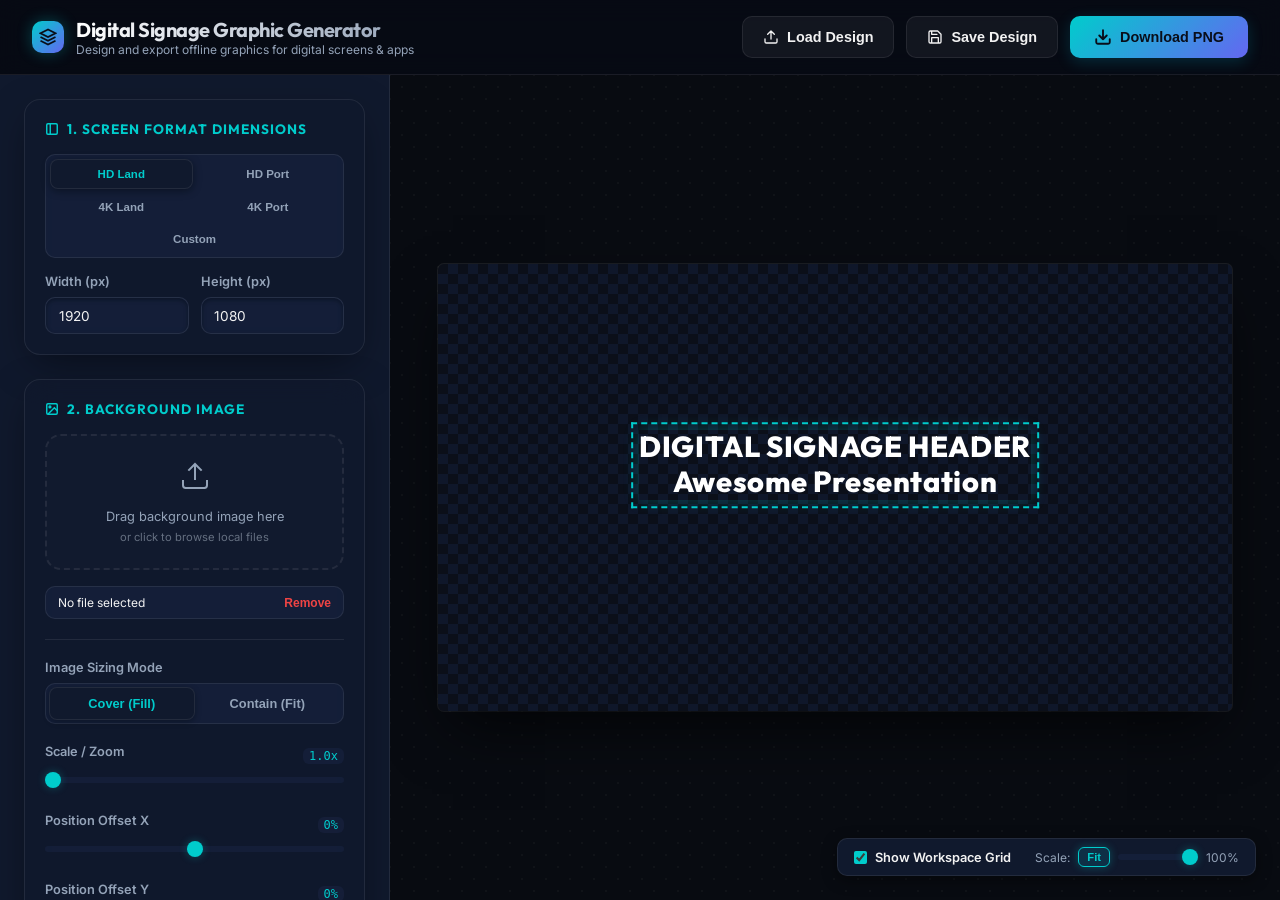
==== Digital-Signage-Maker.html @ f79ec322 "Initial commit: Digital Signage Graphic Generator baseline" ====
<!DOCTYPE html>
<html lang="en">
<head>
  <meta charset="UTF-8">
  <meta name="viewport" content="width=device-width, initial-scale=1.0">
  <title>Digital Signage Graphic Generator</title>
  
  <!-- Load Inter and Outfit fonts for the App UI -->
  <link rel="preconnect" href="https://fonts.googleapis.com">
  <link rel="preconnect" href="https://fonts.gstatic.com" crossorigin>
  <link href="https://fonts.googleapis.com/css2?family=Inter:wght@400;500;600;700&family=Outfit:wght@400;500;600;700;800&display=swap" rel="stylesheet">
  
  <style>
    /* Reset & Base Styles */
    *, *::before, *::after {
      box-sizing: border-box;
      margin: 0;
      padding: 0;
    }

    :root {
      /* Theme Colors: Sleek Space Dark Theme */
      --bg-space: hsl(222, 47%, 7%);
      --bg-panel: hsla(222, 47%, 12%, 0.7);
      --bg-panel-solid: hsl(222, 47%, 12%);
      --bg-input: hsla(222, 47%, 16%, 0.8);
      --border-light: rgba(255, 255, 255, 0.08);
      --border-focus: hsl(180, 100%, 40%);
      
      --accent-teal: hsl(180, 100%, 40%);
      --accent-teal-hover: hsl(180, 100%, 35%);
      --accent-indigo: hsl(239, 84%, 67%);
      --accent-indigo-glow: hsla(239, 84%, 67%, 0.4);
      --accent-teal-glow: hsla(180, 100%, 40%, 0.3);
      
      --text-main: hsl(0, 0%, 95%);
      --text-muted: hsl(215, 20%, 65%);
      --text-dim: hsl(215, 12%, 45%);
      
      --shadow-premium: 0 12px 40px -10px rgba(0, 0, 0, 0.5);
      --shadow-inset: inset 0 2px 4px rgba(0, 0, 0, 0.3);
      
      --radius-lg: 16px;
      --radius-md: 10px;
      --radius-sm: 6px;
      
      font-family: 'Inter', -apple-system, BlinkMacSystemFont, "Segoe UI", Roboto, Helvetica, Arial, sans-serif;
      color: var(--text-main);
      background-color: var(--bg-space);
    }

    html, body {
      height: 100vh;
      overflow: hidden;
    }

    body {
      display: flex;
      flex-direction: column;
    }

    /* Scrollbar Styling */
    ::-webkit-scrollbar {
      width: 8px;
      height: 8px;
    }
    ::-webkit-scrollbar-track {
      background: var(--bg-space);
    }
    ::-webkit-scrollbar-thumb {
      background: var(--bg-panel-solid);
      border: 2px solid var(--bg-space);
      border-radius: var(--radius-sm);
    }
    ::-webkit-scrollbar-thumb:hover {
      background: var(--text-dim);
    }

    /* Layout & Header */
    header {
      background-color: hsla(222, 47%, 5%, 0.85);
      backdrop-filter: blur(12px);
      border-bottom: 1px solid var(--border-light);
      padding: 1rem 2rem;
      display: flex;
      align-items: center;
      justify-content: space-between;
      position: sticky;
      top: 0;
      z-index: 100;
    }

    .brand-container {
      display: flex;
      align-items: center;
      gap: 0.75rem;
    }

    .brand-logo {
      width: 32px;
      height: 32px;
      background: linear-gradient(135deg, var(--accent-teal), var(--accent-indigo));
      border-radius: var(--radius-md);
      display: flex;
      align-items: center;
      justify-content: center;
      font-weight: 800;
      color: var(--bg-space);
      font-family: 'Outfit', sans-serif;
      box-shadow: 0 0 15px var(--accent-teal-glow);
    }

    .brand-logo svg {
      width: 18px;
      height: 18px;
      fill: none;
      stroke: var(--bg-space);
      stroke-width: 2.5;
    }

    .brand-text h1 {
      font-family: 'Outfit', sans-serif;
      font-size: 1.25rem;
      font-weight: 700;
      letter-spacing: -0.5px;
      background: linear-gradient(to right, #fff, var(--text-muted));
      -webkit-background-clip: text;
      -webkit-text-fill-color: transparent;
    }

    .brand-text p {
      font-size: 0.75rem;
      color: var(--text-muted);
    }

    .header-actions {
      display: flex;
      align-items: center;
      gap: 0.75rem;
    }

    .btn-secondary {
      background: rgba(255, 255, 255, 0.05);
      border: 1px solid var(--border-light);
      color: var(--text-main);
      padding: 0.75rem 1.25rem;
      border-radius: var(--radius-md);
      font-weight: 600;
      font-size: 0.9rem;
      cursor: pointer;
      display: flex;
      align-items: center;
      gap: 0.5rem;
      transition: all 0.2s ease;
    }

    .btn-secondary:hover {
      background: rgba(255, 255, 255, 0.1);
      border-color: var(--text-muted);
    }

    .export-btn {
      background: linear-gradient(135deg, var(--accent-teal), var(--accent-indigo));
      color: var(--bg-space);
      border: none;
      padding: 0.75rem 1.5rem;
      border-radius: var(--radius-md);
      font-weight: 700;
      font-size: 0.9rem;
      cursor: pointer;
      display: flex;
      align-items: center;
      gap: 0.5rem;
      transition: all 0.3s cubic-bezier(0.4, 0, 0.2, 1);
      box-shadow: 0 4px 15px rgba(6, 182, 212, 0.2);
    }

    .export-btn:hover {
      transform: translateY(-2px);
      box-shadow: 0 6px 20px rgba(6, 182, 212, 0.4), 0 0 10px rgba(99, 102, 241, 0.4);
      filter: brightness(1.1);
    }

    .export-btn:active {
      transform: translateY(0);
    }

    .main-workspace {
      flex: 1;
      min-height: 0;
      display: grid;
      grid-template-columns: 390px 1fr;
    }

    /* Sidebar controls */
    .sidebar {
      background-color: var(--bg-panel-solid);
      border-right: 1px solid var(--border-light);
      overflow-y: auto;
      padding: 1.5rem;
      display: flex;
      flex-direction: column;
      gap: 1.5rem;
    }

    .section-title {
      font-family: 'Outfit', sans-serif;
      font-size: 0.85rem;
      font-weight: 700;
      text-transform: uppercase;
      letter-spacing: 1px;
      color: var(--accent-teal);
      margin-bottom: 1rem;
      display: flex;
      align-items: center;
      gap: 0.5rem;
    }

    .section-title svg {
      width: 14px;
      height: 14px;
      stroke: var(--accent-teal);
      stroke-width: 2.5;
      fill: none;
    }

    .control-card {
      background-color: var(--bg-panel);
      border: 1px solid var(--border-light);
      border-radius: var(--radius-lg);
      padding: 1.25rem;
      backdrop-filter: blur(16px);
      box-shadow: var(--shadow-premium);
      transition: border-color 0.3s ease;
    }

    .control-card:focus-within {
      border-color: rgba(6, 182, 212, 0.3);
    }

    .control-group {
      margin-bottom: 1.25rem;
    }

    .control-group:last-child {
      margin-bottom: 0;
    }

    label {
      display: block;
      font-size: 0.8rem;
      font-weight: 600;
      color: var(--text-muted);
      margin-bottom: 0.5rem;
    }

    .label-with-value {
      display: flex;
      justify-content: space-between;
      align-items: center;
    }

    .label-val {
      font-size: 0.75rem;
      font-family: monospace;
      color: var(--accent-teal);
      background: var(--bg-input);
      padding: 1px 6px;
      border-radius: var(--radius-sm);
    }

    /* Tabs Layout */
    .tabs-container {
      display: grid;
      grid-template-columns: repeat(2, 1fr);
      gap: 4px;
      background-color: var(--bg-input);
      border-radius: var(--radius-md);
      padding: 4px;
      margin-bottom: 1rem;
      border: 1px solid var(--border-light);
    }

    .tab-btn {
      background: none;
      border: none;
      color: var(--text-muted);
      font-size: 0.72rem;
      font-weight: 600;
      padding: 0.5rem 0.1rem;
      border-radius: calc(var(--radius-md) - 2px);
      cursor: pointer;
      text-align: center;
      transition: all 0.2s ease;
      white-space: nowrap;
      overflow: hidden;
      text-overflow: ellipsis;
    }

    .tab-btn:hover {
      color: var(--text-main);
    }

    .tab-btn.active {
      background-color: var(--bg-panel-solid);
      color: var(--accent-teal);
      box-shadow: 0 2px 8px rgba(0, 0, 0, 0.4);
      border: 1px solid var(--border-light);
    }

    .custom-size-grid {
      display: grid;
      grid-template-columns: 1fr 1fr;
      gap: 0.75rem;
      margin-top: 0.75rem;
      animation: fadeIn 0.3s ease;
    }

    @keyframes fadeIn {
      from { opacity: 0; transform: translateY(-5px); }
      to { opacity: 1; transform: translateY(0); }
    }

    /* Inputs */
    input[type="text"],
    input[type="number"],
    textarea,
    select {
      width: 100%;
      background-color: var(--bg-input);
      border: 1px solid var(--border-light);
      border-radius: var(--radius-md);
      color: var(--text-main);
      padding: 0.6rem 0.8rem;
      font-size: 0.85rem;
      font-family: inherit;
      transition: all 0.3s ease;
      box-shadow: var(--shadow-inset);
    }

    input[type="text"]:focus,
    input[type="number"]:focus,
    textarea:focus,
    select:focus {
      outline: none;
      border-color: var(--accent-teal);
      box-shadow: 0 0 0 3px var(--accent-teal-glow), var(--shadow-inset);
    }

    textarea {
      resize: vertical;
      min-height: 70px;
    }

    .color-picker-wrapper {
      display: flex;
      align-items: center;
      gap: 0.75rem;
    }

    input[type="color"] {
      -webkit-appearance: none;
      border: none;
      width: 38px;
      height: 38px;
      border-radius: var(--radius-md);
      cursor: pointer;
      background: none;
      padding: 0;
      box-shadow: 0 0 5px rgba(0, 0, 0, 0.5);
    }

    input[type="color"]::-webkit-color-swatch-wrapper {
      padding: 0;
    }

    input[type="color"]::-webkit-color-swatch {
      border: 1px solid var(--border-light);
      border-radius: var(--radius-md);
    }

    input[type="range"] {
      -webkit-appearance: none;
      width: 100%;
      height: 6px;
      border-radius: var(--radius-sm);
      background: var(--bg-input);
      outline: none;
      margin: 10px 0;
    }

    input[type="range"]::-webkit-slider-thumb {
      -webkit-appearance: none;
      appearance: none;
      width: 16px;
      height: 16px;
      border-radius: 50%;
      background: var(--accent-teal);
      cursor: pointer;
      box-shadow: 0 0 8px var(--accent-teal-glow);
      transition: transform 0.1s ease, background-color 0.2s ease;
    }

    input[type="range"]::-webkit-slider-thumb:hover {
      transform: scale(1.2);
      background: #fff;
    }

    .btn-toggle-group {
      display: grid;
      grid-template-columns: repeat(auto-fit, minmax(1px, 1fr));
      background-color: var(--bg-input);
      border-radius: var(--radius-md);
      padding: 3px;
      border: 1px solid var(--border-light);
    }

    .btn-toggle {
      background: none;
      border: none;
      color: var(--text-muted);
      padding: 0.5rem;
      border-radius: calc(var(--radius-md) - 2px);
      cursor: pointer;
      font-size: 0.8rem;
      font-weight: 600;
      display: flex;
      align-items: center;
      justify-content: center;
      transition: all 0.2s ease;
    }

    .btn-toggle:hover {
      color: var(--text-main);
    }

    .btn-toggle.active {
      background-color: var(--bg-panel-solid);
      color: var(--accent-teal);
      border: 1px solid var(--border-light);
      box-shadow: 0 2px 6px rgba(0, 0, 0, 0.3);
    }

    /* Drag and Drop Zone */
    .upload-zone {
      border: 2px dashed var(--border-light);
      border-radius: var(--radius-lg);
      padding: 1.5rem 1rem;
      text-align: center;
      cursor: pointer;
      background-color: rgba(255, 255, 255, 0.01);
      transition: all 0.3s cubic-bezier(0.4, 0, 0.2, 1);
      position: relative;
      overflow: hidden;
    }

    .upload-zone:hover {
      border-color: var(--accent-teal);
      background-color: rgba(6, 182, 212, 0.03);
    }

    .upload-zone.dragging {
      border-color: var(--accent-indigo);
      background-color: rgba(99, 102, 241, 0.05);
      transform: scale(0.98);
    }

    .upload-zone svg {
      width: 32px;
      height: 32px;
      stroke: var(--text-muted);
      stroke-width: 1.5;
      fill: none;
      margin-bottom: 0.75rem;
      transition: stroke 0.3s ease, transform 0.3s ease;
    }

    .upload-zone:hover svg {
      stroke: var(--accent-teal);
      transform: translateY(-3px);
    }

    .upload-zone p {
      font-size: 0.8rem;
      color: var(--text-muted);
      line-height: 1.4;
      pointer-events: none;
    }

    .upload-zone span {
      display: block;
      font-size: 0.7rem;
      color: var(--text-dim);
      margin-top: 0.25rem;
      pointer-events: none;
    }

    .upload-zone input[type="file"] {
      position: absolute;
      inset: 0;
      opacity: 0;
      cursor: pointer;
    }

    .image-meta-bar {
      display: flex;
      align-items: center;
      justify-content: space-between;
      margin-top: 0.75rem;
      padding: 0.5rem 0.75rem;
      background: var(--bg-input);
      border-radius: var(--radius-md);
      font-size: 0.75rem;
      border: 1px solid var(--border-light);
    }

    .image-name {
      color: var(--text-main);
      overflow: hidden;
      text-overflow: ellipsis;
      white-space: nowrap;
      max-width: 180px;
    }

    .remove-image-btn {
      background: none;
      border: none;
      color: #ef4444;
      cursor: pointer;
      font-weight: 600;
      font-size: 0.75rem;
    }

    .remove-image-btn:hover {
      text-decoration: underline;
    }

    .upload-file-btn {
      background-color: var(--bg-input);
      border: 1px solid var(--border-light);
      color: var(--text-main);
      padding: 0.5rem 0.75rem;
      border-radius: var(--radius-md);
      font-size: 0.75rem;
      cursor: pointer;
      display: flex;
      align-items: center;
      gap: 0.5rem;
      justify-content: center;
      transition: all 0.2s ease;
      width: 100%;
    }

    .upload-file-btn:hover {
      border-color: var(--accent-teal);
      background-color: hsla(222, 47%, 20%, 0.5);
    }

    .reset-btn {
      background-color: hsla(0, 0%, 100%, 0.05);
      color: var(--text-main);
      border: 1px solid var(--border-light);
      padding: 0.6rem;
      border-radius: var(--radius-md);
      font-size: 0.8rem;
      font-weight: 600;
      cursor: pointer;
      width: 100%;
      transition: all 0.2s ease;
      display: flex;
      align-items: center;
      justify-content: center;
      gap: 0.5rem;
    }

    .reset-btn:hover {
      background-color: hsla(0, 0%, 100%, 0.1);
      border-color: var(--text-muted);
    }

    /* Multiple Text Layers UI */
    .btn-primary-action {
      background: linear-gradient(135deg, var(--accent-teal), var(--accent-indigo));
      color: var(--bg-space);
      border: none;
      width: 100%;
      padding: 0.6rem;
      border-radius: var(--radius-md);
      font-size: 0.8rem;
      font-weight: 700;
      cursor: pointer;
      display: flex;
      align-items: center;
      justify-content: center;
      gap: 0.5rem;
      transition: all 0.2s ease;
      box-shadow: 0 4px 12px rgba(6, 182, 212, 0.15);
      margin-bottom: 0.75rem;
    }

    .btn-primary-action:hover {
      filter: brightness(1.1);
      transform: translateY(-1px);
    }

    .layers-list-container {
      display: flex;
      flex-direction: column;
      gap: 0.5rem;
      max-height: 180px;
      overflow-y: auto;
      padding-right: 2px;
      margin-bottom: 0.5rem;
    }

    .layer-item {
      display: flex;
      align-items: center;
      justify-content: space-between;
      background-color: var(--bg-input);
      border: 1px solid var(--border-light);
      padding: 0.5rem 0.75rem;
      border-radius: var(--radius-md);
      cursor: pointer;
      transition: all 0.2s ease;
    }

    .layer-item:hover {
      border-color: rgba(255, 255, 255, 0.2);
      background-color: hsla(222, 47%, 20%, 0.3);
    }

    .layer-item.active {
      border-color: var(--accent-teal);
      background-color: hsla(180, 100%, 40%, 0.05);
      box-shadow: 0 0 10px rgba(6, 182, 212, 0.05);
    }

    .layer-title {
      font-size: 0.8rem;
      font-weight: 500;
      color: var(--text-main);
      white-space: nowrap;
      overflow: hidden;
      text-overflow: ellipsis;
      max-width: 170px;
    }

    .layer-item.active .layer-title {
      color: var(--accent-teal);
      font-weight: 600;
    }

    .layer-actions {
      display: flex;
      align-items: center;
      gap: 0.25rem;
    }

    .layer-action-btn {
      background: none;
      border: none;
      color: var(--text-dim);
      font-size: 0.65rem;
      width: 20px;
      height: 20px;
      display: flex;
      align-items: center;
      justify-content: center;
      cursor: pointer;
      border-radius: 4px;
      transition: all 0.1s ease;
    }

    .layer-action-btn:hover:not(:disabled) {
      color: var(--text-main);
      background: rgba(255, 255, 255, 0.08);
    }

    .layer-action-btn.delete:hover:not(:disabled) {
      color: #ef4444;
      background: rgba(239, 68, 68, 0.15);
    }

    .layer-action-btn:disabled {
      opacity: 0.25;
      cursor: not-allowed;
    }

    /* Workspace */
    .preview-pane {
      background-color: #080b11;
      display: flex;
      flex-direction: column;
      align-items: center;
      justify-content: center;
      padding: 3rem;
      position: relative;
      overflow: hidden;
      background-image: radial-gradient(rgba(255,255,255,0.03) 1px, transparent 0), radial-gradient(rgba(255,255,255,0.03) 1px, transparent 0);
      background-size: 24px 24px;
      background-position: 0 0, 12px 12px;
    }

    .preview-frame {
      background-color: #000;
      box-shadow: 0 25px 60px -15px rgba(0, 0, 0, 0.8), 0 0 0 1px var(--border-light);
      border-radius: var(--radius-sm);
      position: relative;
      overflow: hidden;
      display: flex;
      align-items: center;
      justify-content: center;
      --checker-color-1: #0f172a;
      --checker-color-2: #1e293b;
      background-image: 
        linear-gradient(45deg, var(--checker-color-1) 25%, transparent 25%), 
        linear-gradient(-45deg, var(--checker-color-1) 25%, transparent 25%), 
        linear-gradient(45deg, transparent 75%, var(--checker-color-1) 75%), 
        linear-gradient(-45deg, transparent 75%, var(--checker-color-1) 75%);
      background-size: 20px 20px;
      background-position: 0 0, 0 10px, 10px -10px, -10px 0px;
    }

    .preview-canvas-wrapper {
      position: absolute;
      inset: 0;
      overflow: hidden;
      pointer-events: none;
    }

    .preview-bg-image {
      position: absolute;
      left: 50%;
      top: 50%;
      width: 100%;
      height: 100%;
      object-fit: cover;
      transform: translate(-50%, -50%) translate(calc(var(--bg-offset-x) * 1%), calc(var(--bg-offset-y) * 1%)) scale(var(--bg-zoom));
      transform-origin: center center;
      transition: opacity 0.3s ease;
      opacity: 0;
    }

    .preview-bg-image.loaded {
      opacity: 1;
    }

    .preview-tint {
      position: absolute;
      inset: 0;
      background-color: var(--tint-color);
      opacity: var(--tint-opacity);
      pointer-events: none;
    }

    /* preview-text-container holds multiple nodes */
    .preview-text-container {
      position: absolute;
      inset: 0;
      pointer-events: none;
    }

    .preview-text-box {
      position: absolute;
      max-width: 80%;
      box-sizing: border-box;
      white-space: pre-wrap;
      word-break: break-word;
      pointer-events: none;
      transition: outline 0.1s ease;
    }

    /* Active Layer Outlined Box visual indicator */
    .preview-text-box.active-layer {
      outline: 2px dashed var(--accent-teal);
      outline-offset: 6px;
      border-radius: 2px;
      /* Box shadow overlay on active text */
      box-shadow: 0 0 15px var(--accent-teal-glow);
    }

    .workspace-toolbar {
      position: absolute;
      bottom: 1.5rem;
      right: 1.5rem;
      background-color: var(--bg-panel-solid);
      border: 1px solid var(--border-light);
      padding: 0.5rem 1rem;
      border-radius: var(--radius-md);
      font-size: 0.75rem;
      display: flex;
      align-items: center;
      gap: 1.5rem;
      box-shadow: 0 4px 15px rgba(0, 0, 0, 0.4);
      user-select: none;
      z-index: 10;
    }

    .workspace-toolbar label {
      display: flex;
      align-items: center;
      gap: 0.5rem;
      cursor: pointer;
      user-select: none;
      margin-bottom: 0;
      color: var(--text-main);
    }

    .workspace-toolbar input[type="checkbox"] {
      accent-color: var(--accent-teal);
    }

    .zoom-control-group {
      display: flex;
      align-items: center;
      gap: 0.5rem;
      color: var(--text-muted);
    }

    .zoom-control-group input[type="range"] {
      width: 80px;
      margin: 0;
    }

    .zoom-btn {
      background: rgba(255, 255, 255, 0.05);
      border: 1px solid var(--border-light);
      color: var(--text-muted);
      padding: 3px 8px;
      border-radius: var(--radius-sm);
      font-size: 0.7rem;
      font-weight: 600;
      cursor: pointer;
      transition: all 0.2s ease;
      display: inline-flex;
      align-items: center;
      justify-content: center;
    }

    .zoom-btn:hover {
      background: rgba(255, 255, 255, 0.1);
      color: var(--text-main);
      border-color: var(--text-muted);
    }

    .zoom-btn.active {
      background: rgba(6, 182, 212, 0.15);
      border-color: var(--accent-teal);
      color: var(--accent-teal);
      box-shadow: 0 0 8px var(--accent-teal-glow);
    }

    .switch-container {
      display: flex;
      align-items: center;
      justify-content: space-between;
      user-select: none;
    }

    .switch-label-group {
      display: flex;
      flex-direction: column;
    }

    .switch-desc {
      font-size: 0.7rem;
      color: var(--text-dim);
    }

    .switch {
      position: relative;
      display: inline-block;
      width: 44px;
      height: 22px;
    }

    .switch input {
      opacity: 0;
      width: 0;
      height: 0;
    }

    .slider {
      position: absolute;
      cursor: pointer;
      inset: 0;
      background-color: var(--bg-input);
      border: 1px solid var(--border-light);
      transition: .3s;
      border-radius: 34px;
    }

    .slider:before {
      position: absolute;
      content: "";
      height: 14px;
      width: 14px;
      left: 3px;
      bottom: 3px;
      background-color: var(--text-muted);
      transition: .3s;
      border-radius: 50%;
    }

    input:checked + .slider {
      background-color: rgba(6, 182, 212, 0.2);
      border-color: var(--accent-teal);
    }

    input:checked + .slider:before {
      transform: translateX(22px);
      background-color: var(--accent-teal);
      box-shadow: 0 0 6px var(--accent-teal-glow);
    }

    .collapsible-header {
      display: flex;
      justify-content: space-between;
      align-items: center;
      cursor: pointer;
      user-select: none;
    }

    .collapsible-header h3 {
      font-size: 0.9rem;
      font-weight: 600;
      color: var(--text-main);
    }

    .collapsible-content {
      margin-top: 1rem;
      transition: all 0.3s ease;
    }

    .collapsible-content.hidden {
      display: none;
    }

    .chevron-icon {
      width: 16px;
      height: 16px;
      stroke: var(--text-muted);
      stroke-width: 2;
      fill: none;
      transition: transform 0.2s ease;
    }

    .chevron-icon.rotated {
      transform: rotate(180deg);
    }

    .divider {
      height: 1px;
      background-color: var(--border-light);
      margin: 1.25rem 0;
    }

    .mobile-alert {
      display: none;
      position: fixed;
      inset: 0;
      background-color: var(--bg-space);
      z-index: 9999;
      padding: 2rem;
      text-align: center;
      flex-direction: column;
      align-items: center;
      justify-content: center;
    }

    @media (max-width: 768px) {
      .mobile-alert {
        display: flex;
      }
    }
  </style>
</head>
<body>

  <div class="mobile-alert">
    <div class="brand-logo" style="width: 48px; height: 48px; font-size: 1.5rem; margin-bottom: 1.5rem;">
      <svg viewBox="0 0 24 24"><path d="M12 2L2 7l10 5 10-5-10-5zM2 17l10 5 10-5M2 12l10 5 10-5"/></svg>
    </div>
    <h2 style="font-family: 'Outfit', sans-serif; margin-bottom: 0.75rem;">Desktop Screen Required</h2>
    <p style="color: var(--text-muted); font-size: 0.9rem; max-width: 300px; line-height: 1.5;">The Signage Graphic Generator is designed for desktop monitor layouts to support multi-layer formatting controls. Please use a laptop or desktop monitor.</p>
  </div>

  <header>
    <div class="brand-container">
      <div class="brand-logo">
        <svg viewBox="0 0 24 24">
          <path d="M12 2L2 7l10 5 10-5-10-5zM2 17l10 5 10-5M2 12l10 5 10-5"/>
        </svg>
      </div>
      <div class="brand-text">
        <h1>Digital Signage Graphic Generator</h1>
        <p>Design and export offline graphics for digital screens & apps</p>
      </div>
    </div>
    <div class="header-actions">
      <!-- hidden input for JSON import -->
      <input type="file" id="load-project-input" accept=".json" style="display: none;">
      <button class="btn-secondary" id="load-btn">
        <svg width="16" height="16" viewBox="0 0 24 24" fill="none" stroke="currentColor" stroke-width="2" stroke-linecap="round" stroke-linejoin="round">
          <path d="M21 15v4a2 2 0 0 1-2 2H5a2 2 0 0 1-2-2v-4M12 3v12M12 3L7 8M12 3l5 5"/>
        </svg>
        Load Design
      </button>
      <button class="btn-secondary" id="save-btn">
        <svg width="16" height="16" viewBox="0 0 24 24" fill="none" stroke="currentColor" stroke-width="2" stroke-linecap="round" stroke-linejoin="round">
          <path d="M19 21H5a2 2 0 0 1-2-2V5a2 2 0 0 1 2-2h11l5 5v11a2 2 0 0 1-2 2zM17 21v-8H7v8M7 3v5h8"/>
        </svg>
        Save Design
      </button>
      <button class="export-btn" id="export-btn">
        <svg width="18" height="18" viewBox="0 0 24 24" fill="none" stroke="currentColor" stroke-width="2.5" stroke-linecap="round" stroke-linejoin="round">
          <path d="M21 15v4a2 2 0 0 1-2 2H5a2 2 0 0 1-2-2v-4M7 10l5 5 5-5M12 15V3"/>
        </svg>
        Download PNG
      </button>
    </div>
  </header>

  <main class="main-workspace">
    <!-- Sidebar Panel Controls -->
    <div class="sidebar">
      
      <!-- 1. Screen Presets -->
      <div class="control-card">
        <div class="section-title">
          <svg viewBox="0 0 24 24"><rect x="3" y="3" width="18" height="18" rx="2" ry="2"/><line x1="9" y1="3" x2="9" y2="21"/></svg>
          1. Screen Format Dimensions
        </div>
        
        <div class="tabs-container" id="preset-tabs">
          <button class="tab-btn active" data-preset="landscape">HD Land</button>
          <button class="tab-btn" data-preset="portrait">HD Port</button>
          <button class="tab-btn" data-preset="landscape4k">4K Land</button>
          <button class="tab-btn" data-preset="portrait4k">4K Port</button>
          <button class="tab-btn" data-preset="custom" style="grid-column: span 2;">Custom</button>
        </div>

        <div class="custom-size-grid hidden" id="custom-size-controls">
          <div>
            <label for="custom-w">Width (px)</label>
            <input type="number" id="custom-w" value="1920" min="100" max="8000">
          </div>
          <div>
            <label for="custom-h">Height (px)</label>
            <input type="number" id="custom-h" value="1080" min="100" max="8000">
          </div>
        </div>
      </div>

      <!-- 2. Background Image Settings -->
      <div class="control-card">
        <div class="section-title">
          <svg viewBox="0 0 24 24"><rect x="3" y="3" width="18" height="18" rx="2" ry="2"/><circle cx="8.5" cy="8.5" r="1.5"/><polyline points="21 15 16 10 5 21"/></svg>
          2. Background Image
        </div>
        
        <div class="upload-zone" id="bg-upload-zone">
          <svg viewBox="0 0 24 24">
            <path d="M21 15v4a2 2 0 0 1-2 2H5a2 2 0 0 1-2-2v-4M17 8l-5-5-5 5M12 3v12"/>
          </svg>
          <p>Drag background image here</p>
          <span>or click to browse local files</span>
          <input type="file" id="bg-image-input" accept="image/jpeg, image/png">
        </div>

        <div id="bg-adjustments-panel" class="hidden" style="margin-top: 1rem;">
          <div class="image-meta-bar">
            <span class="image-name" id="bg-image-name">No file selected</span>
            <button class="remove-image-btn" id="remove-image-btn">Remove</button>
          </div>

          <div class="divider"></div>

          <div class="control-group">
            <label>Image Sizing Mode</label>
            <div class="btn-toggle-group">
              <button class="btn-toggle active" id="mode-cover">Cover (Fill)</button>
              <button class="btn-toggle" id="mode-contain">Contain (Fit)</button>
            </div>
          </div>

          <div class="control-group">
            <div class="label-with-value">
              <label for="bg-zoom">Scale / Zoom</label>
              <span class="label-val" id="bg-zoom-val">1.0x</span>
            </div>
            <input type="range" id="bg-zoom" min="1.0" max="5.0" step="0.05" value="1.0">
          </div>

          <div class="control-group">
            <div class="label-with-value">
              <label for="bg-offset-x">Position Offset X</label>
              <span class="label-val" id="bg-offset-x-val">0%</span>
            </div>
            <input type="range" id="bg-offset-x" min="-100" max="100" step="1" value="0">
          </div>

          <div class="control-group">
            <div class="label-with-value">
              <label for="bg-offset-y">Position Offset Y</label>
              <span class="label-val" id="bg-offset-y-val">0%</span>
            </div>
            <input type="range" id="bg-offset-y" min="-100" max="100" step="1" value="0">
          </div>

          <button class="reset-btn" id="reset-bg-btn" style="margin-top: 0.5rem;">
            <svg width="14" height="14" viewBox="0 0 24 24" fill="none" stroke="currentColor" stroke-width="2" stroke-linecap="round" stroke-linejoin="round">
              <path d="M21.5 2v6h-6M21.34 15.57a10 10 0 1 1-.57-8.38l5.67-5.67"/>
            </svg>
            Reset Image Layout
          </button>
        </div>
      </div>

      <!-- 3. Multiple Text Layers Manager -->
      <div class="control-card">
        <div class="section-title">
          <svg viewBox="0 0 24 24"><path d="M12 2L2 7l10 5 10-5-10-5zM2 17l10 5 10-5M2 12l10 5 10-5"/></svg>
          3. Text Layers Manager
        </div>
        
        <button class="btn-primary-action" id="add-layer-btn">
          <svg width="14" height="14" viewBox="0 0 24 24" fill="none" stroke="currentColor" stroke-width="3" stroke-linecap="round"><line x1="12" y1="5" x2="12" y2="19"/><line x1="5" y1="12" x2="19" y2="12"/></svg>
          Add Text Layer
        </button>

        <div class="layers-list-container" id="layers-list-container">
          <!-- Dynamic layer item list -->
        </div>
      </div>

      <!-- 4. Typography Controls (syncs dynamically to selected active layer) -->
      <div class="control-card" id="typography-panel">
        <div class="section-title">
          <svg viewBox="0 0 24 24"><polyline points="4 7 4 4 20 4 20 7"/><line x1="9" y1="20" x2="15" y2="20"/><line x1="12" y1="4" x2="12" y2="20"/></svg>
          4. Format Selected Layer
        </div>

        <div class="control-group">
          <label for="text-content">Text Overlay Content</label>
          <textarea id="text-content" placeholder="Type layer text here..."></textarea>
        </div>

        <div class="control-group">
          <label for="text-font">Font Family</label>
          <select id="text-font">
            <optgroup label="Google Fonts (Curated)">
              <option value="Outfit" selected>Outfit (Premium Rounded)</option>
              <option value="Inter">Inter (Sleek Sans)</option>
              <option value="Montserrat">Montserrat (Geometric)</option>
              <option value="Playfair Display">Playfair Display (Elegant Serif)</option>
              <option value="Space Grotesk">Space Grotesk (Tech/Modern)</option>
            </optgroup>
            <optgroup label="System Fonts">
              <option value="Verdana">Verdana</option>
              <option value="Arial">Arial</option>
              <option value="Tahoma">Tahoma</option>
              <option value="Trebuchet MS">Trebuchet MS</option>
              <option value="Georgia">Georgia</option>
              <option value="Times New Roman">Times New Roman</option>
              <option value="Garamond">Garamond</option>
              <option value="Impact">Impact</option>
              <option value="Courier New">Courier New (Monospace)</option>
              <option value="system-ui">System UI Default</option>
            </optgroup>
          </select>
        </div>

        <!-- Custom Font uploader -->
        <div class="control-group">
          <button class="upload-file-btn" onclick="document.getElementById('font-file-input').click();">
            <svg width="14" height="14" viewBox="0 0 24 24" fill="none" stroke="currentColor" stroke-width="2"><path d="M21 15v4a2 2 0 0 1-2 2H5a2 2 0 0 1-2-2v-4M17 8l-5-5-5 5M12 3v12"/></svg>
            Upload Custom Font (.ttf / .otf)
          </button>
          <input type="file" id="font-file-input" accept=".ttf, .otf" style="display: none;">
        </div>

        <div class="control-group">
          <label>Text Horizontal Align</label>
          <div class="btn-toggle-group" id="align-toggles">
            <button class="btn-toggle" data-align="left">
              <svg width="14" height="14" viewBox="0 0 24 24" fill="none" stroke="currentColor" stroke-width="2" stroke-linecap="round"><line x1="17" y1="10" x2="3" y2="10"/><line x1="21" y1="6" x2="3" y2="6"/><line x1="21" y1="14" x2="3" y2="14"/><line x1="17" y1="18" x2="3" y2="18"/></svg>
            </button>
            <button class="btn-toggle" data-align="center">
              <svg width="14" height="14" viewBox="0 0 24 24" fill="none" stroke="currentColor" stroke-width="2" stroke-linecap="round"><line x1="18" y1="10" x2="6" y2="10"/><line x1="21" y1="6" x2="3" y2="6"/><line x1="21" y1="14" x2="3" y2="14"/><line x1="18" y1="18" x2="6" y2="18"/></svg>
            </button>
            <button class="btn-toggle" data-align="right">
              <svg width="14" height="14" viewBox="0 0 24 24" fill="none" stroke="currentColor" stroke-width="2" stroke-linecap="round"><line x1="21" y1="10" x2="7" y2="10"/><line x1="21" y1="6" x2="3" y2="6"/><line x1="21" y1="14" x2="3" y2="14"/><line x1="21" y1="18" x2="7" y2="18"/></svg>
            </button>
          </div>
        </div>

        <div class="divider"></div>

        <div class="collapsible-header" onclick="toggleCollapsible('text-layout-details', 'text-chevron')">
          <h3>Position & Style Settings</h3>
          <svg class="chevron-icon" id="text-chevron" viewBox="0 0 24 24"><polyline points="6 9 12 15 18 9"/></svg>
        </div>

        <div class="collapsible-content hidden" id="text-layout-details">
          <div class="control-group">
            <div class="label-with-value">
              <label for="text-x">H-Position (X)</label>
              <span class="label-val" id="text-x-val">50%</span>
            </div>
            <input type="range" id="text-x" min="0" max="100" value="50">
          </div>

          <div class="control-group">
            <div class="label-with-value">
              <label for="text-y">V-Position (Y)</label>
              <span class="label-val" id="text-y-val">50%</span>
            </div>
            <input type="range" id="text-y" min="0" max="100" value="50">
          </div>

          <div class="control-group">
            <div class="label-with-value">
              <label for="text-font-size">Font Size (px)</label>
              <span class="label-val" id="text-font-size-val">60px</span>
            </div>
            <input type="range" id="text-font-size" min="12" max="250" value="60">
          </div>

          <div class="control-group">
            <label for="text-weight">Font Weight</label>
            <select id="text-weight">
              <option value="400">Regular (400)</option>
              <option value="500">Medium (500)</option>
              <option value="600">Semi-Bold (600)</option>
              <option value="700">Bold (700)</option>
              <option value="800">Extra-Bold (800)</option>
            </select>
          </div>

          <div class="control-group">
            <div class="label-with-value">
              <label for="text-line-height">Line Height</label>
              <span class="label-val" id="text-line-height-val">1.2</span>
            </div>
            <input type="range" id="text-line-height" min="0.8" max="2.5" step="0.1" value="1.2">
          </div>

          <div class="control-group">
            <div class="label-with-value">
              <label for="text-letter-spacing">Letter Spacing</label>
              <span class="label-val" id="text-letter-spacing-val">0px</span>
            </div>
            <input type="range" id="text-letter-spacing" min="-5" max="30" step="0.5" value="0">
          </div>

          <div class="control-group">
            <label for="text-color">Text Color</label>
            <div class="color-picker-wrapper">
              <input type="color" id="text-color" value="#ffffff">
              <input type="text" id="text-color-hex" value="#ffffff" placeholder="#ffffff" style="max-width: 100px;">
            </div>
          </div>

          <div class="divider"></div>

          <!-- Legibility properties embedded per layer -->
          <div class="control-group">
            <div class="switch-container">
              <div class="switch-label-group">
                <label style="margin-bottom: 0;">Text Shadow</label>
                <span class="switch-desc">Blur or drop shadow</span>
              </div>
              <label class="switch">
                <input type="checkbox" id="enable-shadow">
                <span class="slider"></span>
              </label>
            </div>
            
            <div id="shadow-controls-wrapper" class="hidden" style="margin-top: 0.75rem;">
              <div style="display: flex; gap: 0.75rem; align-items: center; margin-bottom: 0.5rem;">
                <input type="color" id="shadow-color" value="#000000">
                <input type="text" id="shadow-color-hex" value="#000000" style="max-width: 100px;">
              </div>
              <div class="control-group" style="margin-bottom: 0.5rem;">
                <div class="label-with-value">
                  <label for="shadow-blur">Shadow Blur</label>
                  <span class="label-val" id="shadow-blur-val">10px</span>
                </div>
                <input type="range" id="shadow-blur" min="0" max="30" value="10">
              </div>
              <div style="display: grid; grid-template-columns: 1fr 1fr; gap: 0.5rem;">
                <div>
                  <label for="shadow-x" style="font-size: 0.75rem;">Offset X</label>
                  <input type="number" id="shadow-x" value="2" min="-30" max="30" style="padding: 0.4rem 0.6rem;">
                </div>
                <div>
                  <label for="shadow-y" style="font-size: 0.75rem;">Offset Y</label>
                  <input type="number" id="shadow-y" value="2" min="-30" max="30" style="padding: 0.4rem 0.6rem;">
                </div>
              </div>
            </div>
          </div>

          <div class="divider"></div>

          <div class="control-group">
            <div class="switch-container">
              <div class="switch-label-group">
                <label style="margin-bottom: 0;">Text Background Panel</label>
                <span class="switch-desc">Backing box block</span>
              </div>
              <label class="switch">
                <input type="checkbox" id="enable-bg-block">
                <span class="slider"></span>
              </label>
            </div>

            <div id="bg-block-controls-wrapper" class="hidden" style="margin-top: 0.75rem;">
              <div style="display: flex; gap: 0.75rem; align-items: center; margin-bottom: 0.75rem;">
                <input type="color" id="bg-block-color" value="#000000">
                <input type="text" id="bg-block-color-hex" value="#000000" style="max-width: 100px;">
              </div>
              <div class="control-group" style="margin-bottom: 0.5rem;">
                <div class="label-with-value">
                  <label for="bg-block-opacity">Panel Opacity</label>
                  <span class="label-val" id="bg-block-opacity-val">60%</span>
                </div>
                <input type="range" id="bg-block-opacity" min="0" max="100" value="60">
              </div>
              <div class="control-group" style="margin-bottom: 0.5rem;">
                <div class="label-with-value">
                  <label for="bg-block-padding">Panel Padding (px)</label>
                  <span class="label-val" id="bg-block-padding-val">20px</span>
                </div>
                <input type="range" id="bg-block-padding" min="0" max="80" value="20">
              </div>
              <div class="control-group" style="margin-bottom: 0;">
                <div class="label-with-value">
                  <label for="bg-block-radius">Border Radius (px)</label>
                  <span class="label-val" id="bg-block-radius-val">8px</span>
                </div>
                <input type="range" id="bg-block-radius" min="0" max="40" value="8">
              </div>
            </div>
          </div>
        </div>
      </div>

      <!-- 5. Canvas Globals & Readability Overlay -->
      <div class="control-card">
        <div class="section-title">
          <svg viewBox="0 0 24 24"><circle cx="12" cy="12" r="10"/><path d="M12 2a7 7 0 1 0 10 10"/></svg>
          5. Global Visual Settings
        </div>

        <div class="control-group">
          <div class="switch-container">
            <div class="switch-label-group">
              <label style="margin-bottom: 0;">Canvas Image Overlay Tint</label>
              <span class="switch-desc">Applies color filter to background</span>
            </div>
            <label class="switch">
              <input type="checkbox" id="enable-tint">
              <span class="slider"></span>
            </label>
          </div>
          
          <div id="tint-controls-wrapper" class="hidden" style="margin-top: 0.75rem;">
            <div style="display: flex; gap: 0.75rem; align-items: center; margin-bottom: 0.5rem;">
              <input type="color" id="tint-color" value="#000000">
              <input type="text" id="tint-color-hex" value="#000000" style="max-width: 100px;">
            </div>
            <div class="label-with-value">
              <label for="tint-opacity">Tint Opacity</label>
              <span class="label-val" id="tint-opacity-val">40%</span>
            </div>
            <input type="range" id="tint-opacity" min="0" max="100" value="40">
          </div>
        </div>

        <div class="divider"></div>

        <div class="control-group">
          <label for="canvas-bg-color">Canvas Base Color</label>
          <div class="color-picker-wrapper">
            <input type="color" id="canvas-bg-color" value="#0b0f19">
            <input type="text" id="canvas-bg-color-hex" value="#0b0f19" style="max-width: 100px;">
          </div>
          <span style="font-size: 0.7rem; color: var(--text-dim); display: block; margin-top: 0.25rem;">Background color visible on margins</span>
        </div>
      </div>
      
    </div>

    <!-- Central visual viewport -->
    <div class="preview-pane">
      
      <div class="preview-frame" id="preview-frame">
        <div class="preview-canvas-wrapper" id="preview-canvas-wrapper">
          <img id="preview-bg-image" class="preview-bg-image" alt="background view">
          <div id="preview-tint" class="preview-tint"></div>
          <!-- Holds all dynamic layers -->
          <div id="preview-text-container" class="preview-text-container"></div>
        </div>
      </div>

      <div class="workspace-toolbar">
        <label>
          <input type="checkbox" id="toggle-grid" checked>
          <span>Show Workspace Grid</span>
        </label>
        <div class="zoom-control-group">
          <span>Scale:</span>
          <button id="zoom-fit-btn" class="zoom-btn active" title="Scale preview to fit viewport">Fit</button>
          <input type="range" id="preview-zoom" min="10" max="100" value="100">
          <span id="preview-zoom-val">100%</span>
        </div>
      </div>

    </div>
  </main>

  <script>
    // State management
    const state = {
      preset: 'landscape', // landscape, portrait, landscape4k, portrait4k, custom
      width: 1920,
      height: 1080,
      zoomMode: 'fit',
      
      bgImage: null, 
      bgImageName: '',
      bgSizeMode: 'cover', // cover, contain
      bgZoom: 1.0,
      bgOffsetX: 0,
      bgOffsetY: 0,
      
      canvasBgColor: '#0b0f19',
      enableTint: false,
      tintColor: '#000000',
      tintOpacity: 40,
      
      layers: [
        {
          id: 'layer_initial_1',
          textContent: 'DIGITAL SIGNAGE HEADER\nAwesome Presentation',
          textFontFamily: 'Outfit',
          textWeight: '800',
          textAlign: 'center',
          textX: 50,
          textY: 45,
          textFontSize: 70,
          textLineHeight: 1.2,
          textLetterSpacing: 1.5,
          textColor: '#ffffff',
          enableShadow: false,
          shadowColor: '#000000',
          shadowBlur: 15,
          shadowX: 3,
          shadowY: 3,
          enableBgBlock: false,
          bgBlockColor: '#000000',
          bgBlockOpacity: 60,
          bgBlockPadding: 20,
          bgBlockRadius: 8
        }
      ],
      activeLayerId: 'layer_initial_1',
      customFonts: [] // Array of { name, fileName, base64 }
    };

    // Screen Dimensions Presets
    const PRESETS = {
      landscape: { width: 1920, height: 1080 },
      portrait: { width: 1080, height: 1920 },
      landscape4k: { width: 3840, height: 2160 },
      portrait4k: { width: 2160, height: 3840 }
    };

    const loadedGoogleFonts = new Set(['Outfit', 'Inter']);

    // DOM cache
    const el = {
      presetTabs: document.getElementById('preset-tabs'),
      customSizeControls: document.getElementById('custom-size-controls'),
      customW: document.getElementById('custom-w'),
      customH: document.getElementById('custom-h'),
      
      bgUploadZone: document.getElementById('bg-upload-zone'),
      bgImageInput: document.getElementById('bg-image-input'),
      bgAdjustmentsPanel: document.getElementById('bg-adjustments-panel'),
      bgImageName: document.getElementById('bg-image-name'),
      removeImageBtn: document.getElementById('remove-image-btn'),
      
      modeCover: document.getElementById('mode-cover'),
      modeContain: document.getElementById('mode-contain'),
      bgZoom: document.getElementById('bg-zoom'),
      bgZoomVal: document.getElementById('bg-zoom-val'),
      bgOffsetX: document.getElementById('bg-offset-x'),
      bgOffsetXVal: document.getElementById('bg-offset-x-val'),
      bgOffsetY: document.getElementById('bg-offset-y'),
      bgOffsetYVal: document.getElementById('bg-offset-y-val'),
      resetBgBtn: document.getElementById('reset-bg-btn'),
      
      // Layer manager elements
      addLayerBtn: document.getElementById('add-layer-btn'),
      layersListContainer: document.getElementById('layers-list-container'),
      
      // Target active layer controls
      textContent: document.getElementById('text-content'),
      textFont: document.getElementById('text-font'),
      fontFileInput: document.getElementById('font-file-input'),
      alignToggles: document.getElementById('align-toggles'),
      textX: document.getElementById('text-x'),
      textXVal: document.getElementById('text-x-val'),
      textY: document.getElementById('text-y'),
      textYVal: document.getElementById('text-y-val'),
      textFontSize: document.getElementById('text-font-size'),
      textFontSizeVal: document.getElementById('text-font-size-val'),
      textWeight: document.getElementById('text-weight'),
      textLineHeight: document.getElementById('text-line-height'),
      textLineHeightVal: document.getElementById('text-line-height-val'),
      textLetterSpacing: document.getElementById('text-letter-spacing'),
      textLetterSpacingVal: document.getElementById('text-letter-spacing-val'),
      textColor: document.getElementById('text-color'),
      textColorHex: document.getElementById('text-color-hex'),
      
      enableShadow: document.getElementById('enable-shadow'),
      shadowControlsWrapper: document.getElementById('shadow-controls-wrapper'),
      shadowColor: document.getElementById('shadow-color'),
      shadowColorHex: document.getElementById('shadow-color-hex'),
      shadowBlur: document.getElementById('shadow-blur'),
      shadowBlurVal: document.getElementById('shadow-blur-val'),
      shadowX: document.getElementById('shadow-x'),
      shadowY: document.getElementById('shadow-y'),
      
      enableBgBlock: document.getElementById('enable-bg-block'),
      bgBlockControlsWrapper: document.getElementById('bg-block-controls-wrapper'),
      bgBlockColor: document.getElementById('bg-block-color'),
      bgBlockColorHex: document.getElementById('bg-block-color-hex'),
      bgBlockOpacity: document.getElementById('bg-block-opacity'),
      bgBlockOpacityVal: document.getElementById('bg-block-opacity-val'),
      bgBlockPadding: document.getElementById('bg-block-padding'),
      bgBlockPaddingVal: document.getElementById('bg-block-padding-val'),
      bgBlockRadius: document.getElementById('bg-block-radius'),
      bgBlockRadiusVal: document.getElementById('bg-block-radius-val'),
      
      // Global settings controls
      enableTint: document.getElementById('enable-tint'),
      tintControlsWrapper: document.getElementById('tint-controls-wrapper'),
      tintColor: document.getElementById('tint-color'),
      tintColorHex: document.getElementById('tint-color-hex'),
      tintOpacity: document.getElementById('tint-opacity'),
      tintOpacityVal: document.getElementById('tint-opacity-val'),
      canvasBgColor: document.getElementById('canvas-bg-color'),
      canvasBgColorHex: document.getElementById('canvas-bg-color-hex'),
      
      previewFrame: document.getElementById('preview-frame'),
      previewBgImage: document.getElementById('preview-bg-image'),
      previewTint: document.getElementById('preview-tint'),
      previewTextContainer: document.getElementById('preview-text-container'),
      toggleGrid: document.getElementById('toggle-grid'),
      previewZoom: document.getElementById('preview-zoom'),
      previewZoomVal: document.getElementById('preview-zoom-val'),
      zoomFitBtn: document.getElementById('zoom-fit-btn'),
      
      // JSON uploader triggers
      loadBtn: document.getElementById('load-btn'),
      loadProjectInput: document.getElementById('load-project-input'),
      saveBtn: document.getElementById('save-btn'),
      exportBtn: document.getElementById('export-btn')
    };

    // Helper functions
    function hexToRgba(hex, alpha) {
      let r = 0, g = 0, b = 0;
      if (hex.length === 4) {
        r = parseInt(hex[1] + hex[1], 16);
        g = parseInt(hex[2] + hex[2], 16);
        b = parseInt(hex[3] + hex[3], 16);
      } else if (hex.length === 7) {
        r = parseInt(hex.substring(1, 3), 16);
        g = parseInt(hex.substring(3, 5), 16);
        b = parseInt(hex.substring(5, 7), 16);
      }
      return `rgba(${r}, ${g}, ${b}, ${alpha})`;
    }

    function toggleCollapsible(contentId, chevronId) {
      const content = document.getElementById(contentId);
      const chevron = document.getElementById(chevronId);
      content.classList.toggle('hidden');
      chevron.classList.toggle('rotated');
    }

    function updateZoomUI() {
      if (state.zoomMode === 'fit') {
        el.zoomFitBtn.classList.add('active');
      } else {
        el.zoomFitBtn.classList.remove('active');
      }
    }

    function fitPreviewToScreen() {
      if (state.zoomMode !== 'fit') return;
      
      const pane = el.previewFrame.parentElement;
      const paneW = pane.clientWidth;
      const paneH = pane.clientHeight;
      
      // Safety margin for padding (3rem = 48px on each side)
      const maxW = Math.max(100, paneW - 96);
      const maxH = Math.max(100, paneH - 96);
      
      const frameW = el.previewFrame.offsetWidth;
      const frameH = el.previewFrame.offsetHeight;
      if (!frameW || !frameH) return;
      
      const scaleX = maxW / frameW;
      const scaleY = maxH / frameH;
      const fitScale = Math.min(scaleX, scaleY);
      
      const zoomPercent = Math.max(10, Math.min(100, Math.floor(fitScale * 100)));
      
      el.previewZoom.value = zoomPercent;
      el.previewZoomVal.textContent = zoomPercent + '%';
      el.previewFrame.style.transform = `scale(${zoomPercent / 100})`;
      
      updateZoomUI();
    }

    // Binary / Base64 serialization conversions
    function arrayBufferToBase64(buffer) {
      let binary = '';
      const bytes = new Uint8Array(buffer);
      const len = bytes.byteLength;
      for (let i = 0; i < len; i++) {
        binary += String.fromCharCode(bytes[i]);
      }
      return window.btoa(binary);
    }

    function base64ToArrayBuffer(base64) {
      const binaryString = window.atob(base64);
      const len = binaryString.length;
      const bytes = new Uint8Array(len);
      for (let i = 0; i < len; i++) {
        bytes[i] = binaryString.charCodeAt(i);
      }
      return bytes.buffer;
    }

    // Curated Google Fonts async loader
    function loadGoogleFont(fontFamily) {
      if (loadedGoogleFonts.has(fontFamily)) return Promise.resolve();
      
      return new Promise((resolve) => {
        const linkId = 'gfont-' + fontFamily.toLowerCase().replace(/\s+/g, '-');
        const link = document.createElement('link');
        link.id = linkId;
        link.rel = 'stylesheet';
        link.href = `https://fonts.googleapis.com/css2?family=${fontFamily.replace(/\s+/g, '+')}:wght@400;500;600;700;800&display=swap`;
        
        link.onload = () => {
          loadedGoogleFonts.add(fontFamily);
          resolve();
        };
        
        document.head.appendChild(link);
      });
    }

    function getActiveLayer() {
      return state.layers.find(l => l.id === state.activeLayerId);
    }

    function updateActiveLayerProp(key, value) {
      const activeLayer = getActiveLayer();
      if (activeLayer) {
        activeLayer[key] = value;
        updatePreview();
        if (key === 'textContent') {
          renderLayersList();
        }
      }
    }

    function syncColorControls(pickerEl, hexEl, onUpdate) {
      pickerEl.addEventListener('input', (e) => {
        const val = e.target.value;
        hexEl.value = val;
        onUpdate(val);
      });
      hexEl.addEventListener('input', (e) => {
        const val = e.target.value;
        if (/^#[0-9A-F]{6}$/i.test(val) || /^#[0-9A-F]{3}$/i.test(val)) {
          pickerEl.value = val;
          onUpdate(val);
        }
      });
    }

    // Layers List UI Operations
    function renderLayersList() {
      const c = el.layersListContainer;
      c.innerHTML = '';
      
      state.layers.forEach((layer, index) => {
        const item = document.createElement('div');
        item.className = 'layer-item' + (layer.id === state.activeLayerId ? ' active' : '');
        
        const title = document.createElement('span');
        title.className = 'layer-title';
        title.textContent = layer.textContent.trim().split('\n')[0] || `Text Box ${index + 1}`;
        if (title.textContent.length > 20) {
          title.textContent = title.textContent.substring(0, 17) + '...';
        }
        
        const actions = document.createElement('div');
        actions.className = 'layer-actions';
        
        // Move Up
        const upBtn = document.createElement('button');
        upBtn.className = 'layer-action-btn';
        upBtn.innerHTML = '▲';
        upBtn.disabled = index === 0;
        upBtn.onclick = (e) => {
          e.stopPropagation();
          swapLayers(index, index - 1);
        };
        
        // Move Down
        const downBtn = document.createElement('button');
        downBtn.className = 'layer-action-btn';
        downBtn.innerHTML = '▼';
        downBtn.disabled = index === state.layers.length - 1;
        downBtn.onclick = (e) => {
          e.stopPropagation();
          swapLayers(index, index + 1);
        };
        
        // Delete
        const delBtn = document.createElement('button');
        delBtn.className = 'layer-action-btn delete';
        delBtn.innerHTML = '✖';
        delBtn.disabled = state.layers.length <= 1;
        delBtn.onclick = (e) => {
          e.stopPropagation();
          deleteTextLayer(layer.id);
        };
        
        actions.appendChild(upBtn);
        actions.appendChild(downBtn);
        actions.appendChild(delBtn);
        
        item.appendChild(title);
        item.appendChild(actions);
        
        item.onclick = () => {
          state.activeLayerId = layer.id;
          renderLayersList();
          syncActiveLayerControls();
          updatePreview();
        };
        
        c.appendChild(item);
      });
    }

    function swapLayers(idxA, idxB) {
      const temp = state.layers[idxA];
      state.layers[idxA] = state.layers[idxB];
      state.layers[idxB] = temp;
      renderLayersList();
      updatePreview();
    }

    function deleteTextLayer(layerId) {
      if (state.layers.length <= 1) return;
      const idx = state.layers.findIndex(l => l.id === layerId);
      state.layers.splice(idx, 1);
      
      if (state.activeLayerId === layerId) {
        state.activeLayerId = state.layers[Math.max(0, idx - 1)].id;
      }
      renderLayersList();
      syncActiveLayerControls();
      updatePreview();
    }

    function addTextLayer() {
      const newId = 'layer_' + Date.now() + '_' + Math.random().toString(36).substr(2, 9);
      const newLayer = {
        id: newId,
        textContent: 'New Signage Text',
        textFontFamily: 'Inter',
        textWeight: '700',
        textAlign: 'center',
        textX: 50,
        textY: 50 + (state.layers.length * 5) % 30, // offset slightly
        textFontSize: 48,
        textLineHeight: 1.2,
        textLetterSpacing: 0,
        textColor: '#ffffff',
        enableShadow: false,
        shadowColor: '#000000',
        shadowBlur: 10,
        shadowX: 2,
        shadowY: 2,
        enableBgBlock: false,
        bgBlockColor: '#000000',
        bgBlockOpacity: 60,
        bgBlockPadding: 15,
        bgBlockRadius: 6
      };
      
      state.layers.push(newLayer);
      state.activeLayerId = newId;
      renderLayersList();
      syncActiveLayerControls();
      updatePreview();
    }

    // Map active layer to sidebar formatting sliders
    function syncActiveLayerControls() {
      const layer = getActiveLayer();
      if (!layer) return;
      
      el.textContent.value = layer.textContent;
      el.textFont.value = layer.textFontFamily;
      el.textWeight.value = layer.textWeight;
      
      document.querySelectorAll('#align-toggles .btn-toggle').forEach(btn => {
        if (btn.dataset.align === layer.textAlign) {
          btn.classList.add('active');
        } else {
          btn.classList.remove('active');
        }
      });
      
      el.textX.value = layer.textX;
      el.textXVal.textContent = layer.textX + '%';
      el.textY.value = layer.textY;
      el.textYVal.textContent = layer.textY + '%';
      el.textFontSize.value = layer.textFontSize;
      el.textFontSizeVal.textContent = layer.textFontSize + 'px';
      el.textLineHeight.value = layer.textLineHeight;
      el.textLineHeightVal.textContent = layer.textLineHeight;
      el.textLetterSpacing.value = layer.textLetterSpacing;
      el.textLetterSpacingVal.textContent = layer.textLetterSpacing + 'px';
      
      el.textColor.value = layer.textColor;
      el.textColorHex.value = layer.textColor;
      
      el.enableShadow.checked = layer.enableShadow;
      if (layer.enableShadow) {
        el.shadowControlsWrapper.classList.remove('hidden');
      } else {
        el.shadowControlsWrapper.classList.add('hidden');
      }
      el.shadowColor.value = layer.shadowColor;
      el.shadowColorHex.value = layer.shadowColor;
      el.shadowBlur.value = layer.shadowBlur;
      el.shadowBlurVal.textContent = layer.shadowBlur + 'px';
      el.shadowX.value = layer.shadowX;
      el.shadowY.value = layer.shadowY;
      
      el.enableBgBlock.checked = layer.enableBgBlock;
      if (layer.enableBgBlock) {
        el.bgBlockControlsWrapper.classList.remove('hidden');
      } else {
        el.bgBlockControlsWrapper.classList.add('hidden');
      }
      el.bgBlockColor.value = layer.bgBlockColor;
      el.bgBlockColorHex.value = layer.bgBlockColor;
      el.bgBlockOpacity.value = layer.bgBlockOpacity;
      el.bgBlockOpacityVal.textContent = layer.bgBlockOpacity + '%';
      el.bgBlockPadding.value = layer.bgBlockPadding;
      el.bgBlockPaddingVal.textContent = layer.bgBlockPadding + 'px';
      el.bgBlockRadius.value = layer.bgBlockRadius;
      el.bgBlockRadiusVal.textContent = layer.bgBlockRadius + 'px';
    }

    // Initialize application settings & DOM events
    function init() {
      // Color synchronization events
      syncColorControls(el.textColor, el.textColorHex, val => updateActiveLayerProp('textColor', val));
      syncColorControls(el.tintColor, el.tintColorHex, val => { state.tintColor = val; updatePreview(); });
      syncColorControls(el.shadowColor, el.shadowColorHex, val => updateActiveLayerProp('shadowColor', val));
      syncColorControls(el.bgBlockColor, el.bgBlockColorHex, val => updateActiveLayerProp('bgBlockColor', val));
      syncColorControls(el.canvasBgColor, el.canvasBgColorHex, val => { state.canvasBgColor = val; updatePreview(); });

      // 1. Preset Tabs
      el.presetTabs.addEventListener('click', (e) => {
        const btn = e.target.closest('.tab-btn');
        if (!btn) return;
        
        el.presetTabs.querySelectorAll('.tab-btn').forEach(b => b.classList.remove('active'));
        btn.classList.add('active');
        
        state.preset = btn.dataset.preset;
        if (state.preset === 'custom') {
          el.customSizeControls.classList.remove('hidden');
          state.width = parseInt(el.customW.value);
          state.height = parseInt(el.customH.value);
        } else {
          el.customSizeControls.classList.add('hidden');
          state.width = PRESETS[state.preset].width;
          state.height = PRESETS[state.preset].height;
        }
        
        state.zoomMode = 'fit';
        updateCanvasDimensions();
        fitPreviewToScreen();
      });

      const onCustomSizeChange = () => {
        if (state.preset === 'custom') {
          state.width = Math.max(100, Math.min(8000, parseInt(el.customW.value) || 1920));
          state.height = Math.max(100, Math.min(8000, parseInt(el.customH.value) || 1080));
          
          state.zoomMode = 'fit';
          updateCanvasDimensions();
          fitPreviewToScreen();
        }
      };
      el.customW.addEventListener('input', onCustomSizeChange);
      el.customH.addEventListener('input', onCustomSizeChange);

      // 2. Background File uploader
      const handleBgFile = (file) => {
        if (!file) return;
        if (!file.type.match('image/jpeg') && !file.type.match('image/png')) {
          alert('Unsupported file format. Use a JPEG or PNG background image.');
          return;
        }
        
        state.bgImageName = file.name;
        el.bgImageName.textContent = file.name;
        
        const reader = new FileReader();
        reader.onload = (e) => {
          const img = new Image();
          img.onload = () => {
            state.bgImage = img;
            el.previewBgImage.src = e.target.result;
            el.previewBgImage.classList.add('loaded');
            el.bgAdjustmentsPanel.classList.remove('hidden');
            
            // Restore default text in drag box
            document.querySelector('#bg-upload-zone p').textContent = 'Drag background image here';
            document.querySelector('#bg-upload-zone span').textContent = 'or click to browse local files';
            
            updatePreview();
          };
          img.src = e.target.result;
        };
        reader.readAsDataURL(file);
      };

      el.bgImageInput.addEventListener('change', (e) => handleBgFile(e.target.files[0]));
      
      el.bgUploadZone.addEventListener('dragover', (e) => {
        e.preventDefault();
        el.bgUploadZone.classList.add('dragging');
      });
      
      el.bgUploadZone.addEventListener('dragleave', () => {
        el.bgUploadZone.classList.remove('dragging');
      });
      
      el.bgUploadZone.addEventListener('drop', (e) => {
        e.preventDefault();
        el.bgUploadZone.classList.remove('dragging');
        handleBgFile(e.dataTransfer.files[0]);
      });

      el.removeImageBtn.addEventListener('click', () => {
        state.bgImage = null;
        state.bgImageName = '';
        el.previewBgImage.src = '';
        el.previewBgImage.classList.remove('loaded');
        el.bgAdjustmentsPanel.classList.add('hidden');
        el.bgImageInput.value = '';
        
        document.querySelector('#bg-upload-zone p').textContent = 'Drag background image here';
        document.querySelector('#bg-upload-zone span').textContent = 'or click to browse local files';
        
        updatePreview();
      });

      // Background position adjustments
      el.modeCover.addEventListener('click', () => {
        state.bgSizeMode = 'cover';
        el.modeCover.classList.add('active');
        el.modeContain.classList.remove('active');
        updatePreview();
      });
      el.modeContain.addEventListener('click', () => {
        state.bgSizeMode = 'contain';
        el.modeContain.classList.add('active');
        el.modeCover.classList.remove('active');
        updatePreview();
      });

      const bindSlider = (sliderEl, labelEl, key, isLayerProp = false, suffix = '') => {
        sliderEl.addEventListener('input', (e) => {
          const val = parseFloat(e.target.value);
          if (isLayerProp) {
            updateActiveLayerProp(key, val);
            labelEl.textContent = val + suffix;
          } else {
            state[key] = val;
            labelEl.textContent = val + suffix;
            updatePreview();
          }
        });
      };

      bindSlider(el.bgZoom, el.bgZoomVal, 'bgZoom', false, 'x');
      bindSlider(el.bgOffsetX, el.bgOffsetXVal, 'bgOffsetX', false, '%');
      bindSlider(el.bgOffsetY, el.bgOffsetYVal, 'bgOffsetY', false, '%');

      el.resetBgBtn.addEventListener('click', () => {
        state.bgZoom = 1.0;
        state.bgOffsetX = 0;
        state.bgOffsetY = 0;
        el.bgZoom.value = 1.0;
        el.bgZoomVal.textContent = '1.0x';
        el.bgOffsetX.value = 0;
        el.bgOffsetXVal.textContent = '0%';
        el.bgOffsetY.value = 0;
        el.bgOffsetYVal.textContent = '0%';
        updatePreview();
      });

      // 3. Text Layers Manager Add Button
      el.addLayerBtn.addEventListener('click', addTextLayer);

      // 4. Formatting inputs mapped to active layer properties
      el.textContent.addEventListener('input', (e) => {
        updateActiveLayerProp('textContent', e.target.value);
      });

      el.textFont.addEventListener('change', async (e) => {
        const selectedFont = e.target.value;
        if (!selectedFont.startsWith('Custom_')) {
          const curatedGoogle = ['Outfit', 'Inter', 'Montserrat', 'Playfair Display', 'Space Grotesk'];
          if (curatedGoogle.includes(selectedFont)) {
            await loadGoogleFont(selectedFont);
          }
        }
        updateActiveLayerProp('textFontFamily', selectedFont);
      });

      el.fontFileInput.addEventListener('change', (e) => {
        const file = e.target.files[0];
        if (!file) return;
        
        const reader = new FileReader();
        reader.onload = function(e) {
          const arrayBuffer = e.target.result;
          const base64 = arrayBufferToBase64(arrayBuffer);
          const cleanName = 'Custom_' + file.name.replace(/[^a-zA-Z0-9]/g, '_') + '_' + Date.now();
          const fontFace = new FontFace(cleanName, arrayBuffer);
          
          fontFace.load().then((loadedFace) => {
            document.fonts.add(loadedFace);
            
            const option = document.createElement('option');
            option.value = cleanName;
            option.textContent = `Custom: ${file.name.replace(/\.[^/.]+$/, "")}`;
            el.textFont.appendChild(option);
            el.textFont.value = cleanName;
            
            state.customFonts.push({
              name: cleanName,
              fileName: file.name,
              base64: base64
            });
            
            updateActiveLayerProp('textFontFamily', cleanName);
          }).catch((err) => {
            alert("Verify it is a valid TTF/OTF font file. Error: " + err.message);
          });
        };
        reader.readAsArrayBuffer(file);
      });

      // Alignment actions
      el.alignToggles.addEventListener('click', (e) => {
        const btn = e.target.closest('.btn-toggle');
        if (!btn) return;
        el.alignToggles.querySelectorAll('.btn-toggle').forEach(b => b.classList.remove('active'));
        btn.classList.add('active');
        updateActiveLayerProp('textAlign', btn.dataset.align);
      });

      bindSlider(el.textX, el.textXVal, 'textX', true, '%');
      bindSlider(el.textY, el.textYVal, 'textY', true, '%');
      bindSlider(el.textFontSize, el.textFontSizeVal, 'textFontSize', true, 'px');
      bindSlider(el.textLineHeight, el.textLineHeightVal, 'textLineHeight', true);
      bindSlider(el.textLetterSpacing, el.textLetterSpacingVal, 'textLetterSpacing', true, 'px');

      el.textWeight.addEventListener('change', (e) => {
        updateActiveLayerProp('textWeight', e.target.value);
      });

      // Per-layer readability toggles
      el.enableShadow.addEventListener('change', (e) => {
        updateActiveLayerProp('enableShadow', e.target.checked);
        if (e.target.checked) {
          el.shadowControlsWrapper.classList.remove('hidden');
        } else {
          el.shadowControlsWrapper.classList.add('hidden');
        }
      });
      bindSlider(el.shadowBlur, el.shadowBlurVal, 'shadowBlur', true, 'px');
      
      const onShadowOffsetChange = () => {
        updateActiveLayerProp('shadowX', parseInt(el.shadowX.value) || 0);
        updateActiveLayerProp('shadowY', parseInt(el.shadowY.value) || 0);
      };
      el.shadowX.addEventListener('input', onShadowOffsetChange);
      el.shadowY.addEventListener('input', onShadowOffsetChange);

      el.enableBgBlock.addEventListener('change', (e) => {
        updateActiveLayerProp('enableBgBlock', e.target.checked);
        if (e.target.checked) {
          el.bgBlockControlsWrapper.classList.remove('hidden');
        } else {
          el.bgBlockControlsWrapper.classList.add('hidden');
        }
      });
      bindSlider(el.bgBlockOpacity, el.bgBlockOpacityVal, 'bgBlockOpacity', true, '%');
      bindSlider(el.bgBlockPadding, el.bgBlockPaddingVal, 'bgBlockPadding', true, 'px');
      bindSlider(el.bgBlockRadius, el.bgBlockRadiusVal, 'bgBlockRadius', true, 'px');

      // 5. Global visual events
      el.enableTint.addEventListener('change', (e) => {
        state.enableTint = e.target.checked;
        if (state.enableTint) {
          el.tintControlsWrapper.classList.remove('hidden');
        } else {
          el.tintControlsWrapper.classList.add('hidden');
        }
        updatePreview();
      });
      bindSlider(el.tintOpacity, el.tintOpacityVal, 'tintOpacity', false, '%');

      el.toggleGrid.addEventListener('change', (e) => {
        if (e.target.checked) {
          el.previewFrame.style.setProperty('--checker-color-1', '#0f172a');
          el.previewFrame.style.setProperty('--checker-color-2', '#1e293b');
        } else {
          el.previewFrame.style.setProperty('--checker-color-1', 'transparent');
          el.previewFrame.style.setProperty('--checker-color-2', 'transparent');
        }
      });

      el.previewZoom.addEventListener('input', (e) => {
        state.zoomMode = 'manual';
        updateZoomUI();
        const val = parseInt(e.target.value);
        el.previewZoomVal.textContent = val + '%';
        el.previewFrame.style.transform = `scale(${val / 100})`;
      });

      el.zoomFitBtn.addEventListener('click', () => {
        state.zoomMode = 'fit';
        fitPreviewToScreen();
      });

      // JSON save & load buttons
      el.saveBtn.addEventListener('click', saveProject);
      el.loadBtn.addEventListener('click', () => el.loadProjectInput.click());
      el.loadProjectInput.addEventListener('change', (e) => {
        const file = e.target.files[0];
        if (!file) return;
        
        const reader = new FileReader();
        reader.onload = (evt) => {
          try {
            const data = JSON.parse(evt.target.result);
            loadProject(data);
          } catch(err) {
            alert("Invalid project file structure: " + err.message);
          }
        };
        reader.readAsText(file);
        el.loadProjectInput.value = ''; // clear input
      });

      el.exportBtn.addEventListener('click', exportPNG);

      const resizeObserver = new ResizeObserver(() => {
        updateCanvasDimensions();
        if (state.zoomMode === 'fit') {
          fitPreviewToScreen();
        }
      });
      resizeObserver.observe(el.previewFrame.parentElement);

      // Trigger initial loaders
      renderLayersList();
      syncActiveLayerControls();
      state.zoomMode = 'fit';
      updateCanvasDimensions();
      fitPreviewToScreen();
    }

    function updateCanvasDimensions() {
      const pane = el.previewFrame.parentElement;
      const paneW = pane ? pane.clientWidth : (window.innerWidth - 390);
      const paneH = pane ? pane.clientHeight : (window.innerHeight - 70);
      
      const maxW = Math.min(800, Math.max(100, paneW - 96));
      const maxH = Math.max(100, paneH - 96);
      
      const aspect = state.width / state.height;
      
      let layoutW = maxW;
      let layoutH = maxW / aspect;
      
      if (layoutH > maxH) {
        layoutH = maxH;
        layoutW = maxH * aspect;
      }
      
      el.previewFrame.style.width = `${layoutW}px`;
      el.previewFrame.style.height = `${layoutH}px`;
      
      updateScaleFactor();
    }

    function updateScaleFactor() {
      const visualWidth = el.previewFrame.clientWidth;
      const scaleFactor = visualWidth / state.width;
      el.previewFrame.style.setProperty('--scale-factor', scaleFactor.toString());
      updatePreview();
    }

    // Render active preview including multi-text boxes
    function updatePreview() {
      const pf = el.previewFrame;
      pf.style.backgroundColor = state.canvasBgColor;

      // Background offsets
      pf.style.setProperty('--bg-zoom', state.bgZoom.toString());
      pf.style.setProperty('--bg-offset-x', state.bgOffsetX.toString());
      pf.style.setProperty('--bg-offset-y', state.bgOffsetY.toString());
      if (state.bgImage) {
        el.previewBgImage.style.objectFit = state.bgSizeMode;
      }

      // Canvas tint filter
      if (state.enableTint) {
        pf.style.setProperty('--tint-color', state.tintColor);
        pf.style.setProperty('--tint-opacity', (state.tintOpacity / 100).toString());
      } else {
        pf.style.setProperty('--tint-opacity', '0');
      }

      // Clear layers and rebuild dynamically
      el.previewTextContainer.innerHTML = '';
      const scale = parseFloat(pf.style.getPropertyValue('--scale-factor')) || 1;

      state.layers.forEach(layer => {
        const box = document.createElement('div');
        box.className = 'preview-text-box';
        if (layer.id === state.activeLayerId) {
          box.classList.add('active-layer');
        }
        
        box.style.left = `calc(${layer.textX} * 1%)`;
        box.style.top = `calc(${layer.textY} * 1%)`;
        
        // Align-based positioning transform
        let tx = '-50%';
        if (layer.textAlign === 'left') {
          tx = '0%';
        } else if (layer.textAlign === 'right') {
          tx = '-100%';
        }
        box.style.transform = `translate(${tx}, -50%)`;
        
        box.style.textAlign = layer.textAlign;
        box.style.fontFamily = `"${layer.textFontFamily}", sans-serif`;
        box.style.fontSize = `${layer.textFontSize * scale}px`;
        box.style.fontWeight = layer.textWeight;
        box.style.color = layer.textColor;
        box.style.lineHeight = layer.textLineHeight;
        box.style.letterSpacing = `${layer.textLetterSpacing * scale}px`;
        
        if (layer.enableBgBlock) {
          const bg = hexToRgba(layer.bgBlockColor, layer.bgBlockOpacity / 100);
          box.style.backgroundColor = bg;
          box.style.padding = `${layer.bgBlockPadding * scale}px`;
          box.style.borderRadius = `${layer.bgBlockRadius * scale}px`;
        } else {
          box.style.backgroundColor = 'transparent';
          box.style.padding = '0';
          box.style.borderRadius = '0';
        }
        
        if (layer.enableShadow) {
          box.style.textShadow = `
            ${layer.shadowX * scale}px 
            ${layer.shadowY * scale}px 
            ${layer.shadowBlur * scale}px 
            ${layer.shadowColor}
          `;
        } else {
          box.style.textShadow = 'none';
        }
        
        box.textContent = layer.textContent;
        el.previewTextContainer.appendChild(box);
      });
    }

    // Text wrapping engine for canvas lines
    function getWrappedLines(ctx, text, maxWidth) {
      const rawLines = text.split('\n');
      const wrappedLines = [];
      
      for (const rawLine of rawLines) {
        const words = rawLine.split(' ');
        let currentLine = '';
        
        for (const word of words) {
          const testLine = currentLine ? currentLine + ' ' + word : word;
          const metrics = ctx.measureText(testLine);
          
          if (metrics.width > maxWidth && currentLine) {
            wrappedLines.push(currentLine);
            currentLine = word;
          } else {
            currentLine = testLine;
          }
        }
        wrappedLines.push(currentLine);
      }
      
      return wrappedLines;
    }

    function drawRoundedRect(ctx, x, y, width, height, radius) {
      ctx.beginPath();
      ctx.moveTo(x + radius, y);
      ctx.lineTo(x + width - radius, y);
      ctx.quadraticCurveTo(x + width, y, x + width, y + radius);
      ctx.lineTo(x + width, y + height - radius);
      ctx.quadraticCurveTo(x + width, y + height, x + width - radius, y + height);
      ctx.lineTo(x + radius, y + height);
      ctx.quadraticCurveTo(x, y + height, x, y + height - radius);
      ctx.lineTo(x, y + radius);
      ctx.quadraticCurveTo(x, y, x + radius, y);
      ctx.closePath();
    }

    // Save project state to lightweight JSON config
    function saveProject() {
      const projectData = {
        app: 'digital-signage-generator',
        version: '1.0',
        preset: state.preset,
        width: state.width,
        height: state.height,
        
        bgImageName: state.bgImageName,
        bgSizeMode: state.bgSizeMode,
        bgZoom: state.bgZoom,
        bgOffsetX: state.bgOffsetX,
        bgOffsetY: state.bgOffsetY,
        
        canvasBgColor: state.canvasBgColor,
        enableTint: state.enableTint,
        tintColor: state.tintColor,
        tintOpacity: state.tintOpacity,
        
        layers: state.layers,
        customFonts: state.customFonts
      };
      
      const blob = new Blob([JSON.stringify(projectData, null, 2)], { type: 'application/json' });
      const url = URL.createObjectURL(blob);
      
      const link = document.createElement('a');
      link.download = `signage-project-${state.preset}-${Date.now()}.json`;
      link.href = url;
      link.click();
      
      URL.revokeObjectURL(url);
    }

    // Load project state from JSON
    function loadProject(projectData) {
      try {
        if (projectData.app !== 'digital-signage-generator') {
          alert("Selected file is not a valid Signage Project JSON.");
          return;
        }
        
        state.preset = projectData.preset;
        state.width = projectData.width;
        state.height = projectData.height;
        
        state.bgImageName = projectData.bgImageName || '';
        state.bgSizeMode = projectData.bgSizeMode || 'cover';
        state.bgZoom = projectData.bgZoom || 1.0;
        state.bgOffsetX = projectData.bgOffsetX || 0;
        state.bgOffsetY = projectData.bgOffsetY || 0;
        
        state.canvasBgColor = projectData.canvasBgColor || '#0b0f19';
        state.enableTint = projectData.enableTint !== undefined ? projectData.enableTint : true;
        state.tintColor = projectData.tintColor || '#000000';
        state.tintOpacity = projectData.tintOpacity !== undefined ? projectData.tintOpacity : 40;
        
        // Reset image since it is not saved inside JSON (kept files lightweight)
        state.bgImage = null;
        el.previewBgImage.src = '';
        el.previewBgImage.classList.remove('loaded');
        
        if (state.bgImageName) {
          el.bgImageName.textContent = state.bgImageName;
          el.bgAdjustmentsPanel.classList.remove('hidden');
          // Update zone warnings
          document.querySelector('#bg-upload-zone p').innerHTML = `Requires background: <strong style="color:var(--accent-teal);">${state.bgImageName}</strong>`;
          document.querySelector('#bg-upload-zone span').textContent = `Drag and drop file here to restore.`;
        } else {
          el.bgImageName.textContent = 'No file selected';
          el.bgAdjustmentsPanel.classList.add('hidden');
          document.querySelector('#bg-upload-zone p').textContent = 'Drag background image here';
          document.querySelector('#bg-upload-zone span').textContent = 'or click to browse local files';
        }

        // Sync slider values
        el.bgZoom.value = state.bgZoom;
        el.bgZoomVal.textContent = state.bgZoom + 'x';
        el.bgOffsetX.value = state.bgOffsetX;
        el.bgOffsetXVal.textContent = state.bgOffsetX + '%';
        el.bgOffsetY.value = state.bgOffsetY;
        el.bgOffsetYVal.textContent = state.bgOffsetY + '%';
        
        el.canvasBgColor.value = state.canvasBgColor;
        el.canvasBgColorHex.value = state.canvasBgColor;
        el.enableTint.checked = state.enableTint;
        if (state.enableTint) {
          el.tintControlsWrapper.classList.remove('hidden');
        } else {
          el.tintControlsWrapper.classList.add('hidden');
        }
        el.tintColor.value = state.tintColor;
        el.tintColorHex.value = state.tintColor;
        el.tintOpacity.value = state.tintOpacity;
        el.tintOpacityVal.textContent = state.tintOpacity + '%';
        
        // Preset tabs synchronization
        el.presetTabs.querySelectorAll('.tab-btn').forEach(btn => {
          if (btn.dataset.preset === state.preset) {
            btn.classList.add('active');
          } else {
            btn.classList.remove('active');
          }
        });
        if (state.preset === 'custom') {
          el.customSizeControls.classList.remove('hidden');
          el.customW.value = state.width;
          el.customH.value = state.height;
        } else {
          el.customSizeControls.classList.add('hidden');
        }

        state.zoomMode = 'fit';
        updateCanvasDimensions();
        fitPreviewToScreen();

        // Layers restoration
        state.layers = projectData.layers || [];
        if (state.layers.length === 0) {
          addTextLayer();
        } else {
          state.activeLayerId = state.layers[0].id;
        }
        
        // Custom Fonts loading from Base64 serialization
        state.customFonts = projectData.customFonts || [];
        const fontPromises = state.customFonts.map(font => {
          const buffer = base64ToArrayBuffer(font.base64);
          const fontFace = new FontFace(font.name, buffer);
          return fontFace.load().then(loaded => {
            document.fonts.add(loaded);
            
            // Check if option in dropdown
            let optionExists = false;
            for (let i = 0; i < el.textFont.options.length; i++) {
              if (el.textFont.options[i].value === font.name) {
                optionExists = true;
                break;
              }
            }
            if (!optionExists) {
              const option = document.createElement('option');
              option.value = font.name;
              option.textContent = `Custom: ${font.fileName.replace(/\.[^/.]+$/, "")}`;
              el.textFont.appendChild(option);
            }
          }).catch(err => console.error("Could not register serialized font: ", err));
        });

        // Ensure dynamic Google Fonts are loaded
        const googleFontPromises = state.layers.map(layer => {
          const curatedGoogle = ['Outfit', 'Inter', 'Montserrat', 'Playfair Display', 'Space Grotesk'];
          if (curatedGoogle.includes(layer.textFontFamily)) {
            return loadGoogleFont(layer.textFontFamily);
          }
          return Promise.resolve();
        });

        Promise.all([...fontPromises, ...googleFontPromises]).then(() => {
          renderLayersList();
          syncActiveLayerControls();
          updateCanvasDimensions();
        });
        
      } catch (err) {
        alert("Failed to parse design file: " + err.message);
      }
    }

    // High resolution graphic renderer & downloader
    function exportPNG() {
      const canvas = document.createElement('canvas');
      canvas.width = state.width;
      canvas.height = state.height;
      
      const ctx = canvas.getContext('2d');
      if (!ctx) return;

      // Base canvas color
      ctx.fillStyle = state.canvasBgColor;
      ctx.fillRect(0, 0, state.width, state.height);

      // Draw background image
      const drawBackground = () => {
        if (state.bgImage) {
          const containerRatio = state.width / state.height;
          const imgRatio = state.bgImage.width / state.bgImage.height;

          let baseWidth = state.width;
          let baseHeight = state.height;

          if (state.bgSizeMode === 'cover') {
            if (imgRatio > containerRatio) {
              baseHeight = state.height;
              baseWidth = state.height * imgRatio;
            } else {
              baseWidth = state.width;
              baseHeight = state.width / imgRatio;
            }
          } else { // contain
            if (imgRatio > containerRatio) {
              baseWidth = state.width;
              baseHeight = state.width / imgRatio;
            } else {
              baseHeight = state.height;
              baseWidth = state.height * imgRatio;
            }
          }

          ctx.save();
          ctx.translate(state.width / 2, state.height / 2);
          const tx = (state.bgOffsetX / 100) * state.width;
          const ty = (state.bgOffsetY / 100) * state.height;
          ctx.translate(tx, ty);
          ctx.scale(state.bgZoom, state.bgZoom);
          ctx.drawImage(state.bgImage, -baseWidth / 2, -baseHeight / 2, baseWidth, baseHeight);
          ctx.restore();
        }
      };

      drawBackground();

      // Tint overlay filter
      if (state.enableTint && state.tintOpacity > 0) {
        ctx.save();
        ctx.fillStyle = hexToRgba(state.tintColor, state.tintOpacity / 100);
        ctx.fillRect(0, 0, state.width, state.height);
        ctx.restore();
      }

      // Loop and draw all text layers in sequence
      state.layers.forEach(layer => {
        ctx.save();
        
        const fontSize = layer.textFontSize;
        ctx.font = `${layer.textWeight} ${fontSize}px "${layer.textFontFamily}", sans-serif`;
        ctx.textAlign = layer.textAlign;
        ctx.textBaseline = 'top';
        if ('letterSpacing' in ctx) {
          ctx.letterSpacing = layer.textLetterSpacing + 'px';
        }

        const maxBoxWidth = 0.8 * state.width; 
        const lines = getWrappedLines(ctx, layer.textContent, maxBoxWidth);
        const lineGap = layer.textLineHeight * fontSize;
        const totalTextHeight = (lines.length - 1) * lineGap + fontSize;
        
        let maxLineWidth = 0;
        for (const line of lines) {
          const w = ctx.measureText(line).width;
          if (w > maxLineWidth) {
            maxLineWidth = w;
          }
        }

        const tx = (layer.textX / 100) * state.width;
        const ty = (layer.textY / 100) * state.height;

        const pad = layer.enableBgBlock ? layer.bgBlockPadding : 0;
        const radius = layer.enableBgBlock ? layer.bgBlockRadius : 0;
        
        const W_box = maxLineWidth + 2 * pad;
        const H_box = totalTextHeight + 2 * pad;
        
        let X_box = tx - W_box / 2;
        if (layer.textAlign === 'left') {
          X_box = tx - pad;
        } else if (layer.textAlign === 'right') {
          X_box = tx - W_box + pad;
        }
        const Y_box = ty - H_box / 2;

        // Draw backplate panel
        if (layer.enableBgBlock) {
          ctx.fillStyle = hexToRgba(layer.bgBlockColor, layer.bgBlockOpacity / 100);
          drawRoundedRect(ctx, X_box, Y_box, W_box, H_box, radius);
          ctx.fill();
        }

        // Draw layer text shadows
        if (layer.enableShadow) {
          ctx.shadowColor = layer.shadowColor;
          ctx.shadowBlur = layer.shadowBlur;
          ctx.shadowOffsetX = layer.shadowX;
          ctx.shadowOffsetY = layer.shadowY;
        }

        // Draw text lines
        ctx.fillStyle = layer.textColor;
        const startY = ty - totalTextHeight / 2;
        
        for (let i = 0; i < lines.length; i++) {
          const line = lines[i];
          const lineY = startY + (i * lineGap);
          const lineX = tx; // automatically aligned by ctx.textAlign
          
          ctx.fillText(line, lineX, lineY);
        }

        ctx.restore();
      });

      // Browser trigger download
      const dataURL = canvas.toDataURL('image/png');
      const link = document.createElement('a');
      const cleanName = (state.bgImageName ? state.bgImageName.replace(/\.[^/.]+$/, "") : 'graphic')
        .toLowerCase()
        .replace(/[^a-z0-9_-]/g, '-');
        
      link.download = `signage-export-${state.preset}-${cleanName}.png`;
      link.href = dataURL;
      link.click();
    }

    window.addEventListener('DOMContentLoaded', () => {
      Promise.all([
        loadGoogleFont('Outfit'),
        loadGoogleFont('Inter')
      ]).then(() => {
        init();
      });
    });
  </script>
</body>
</html>
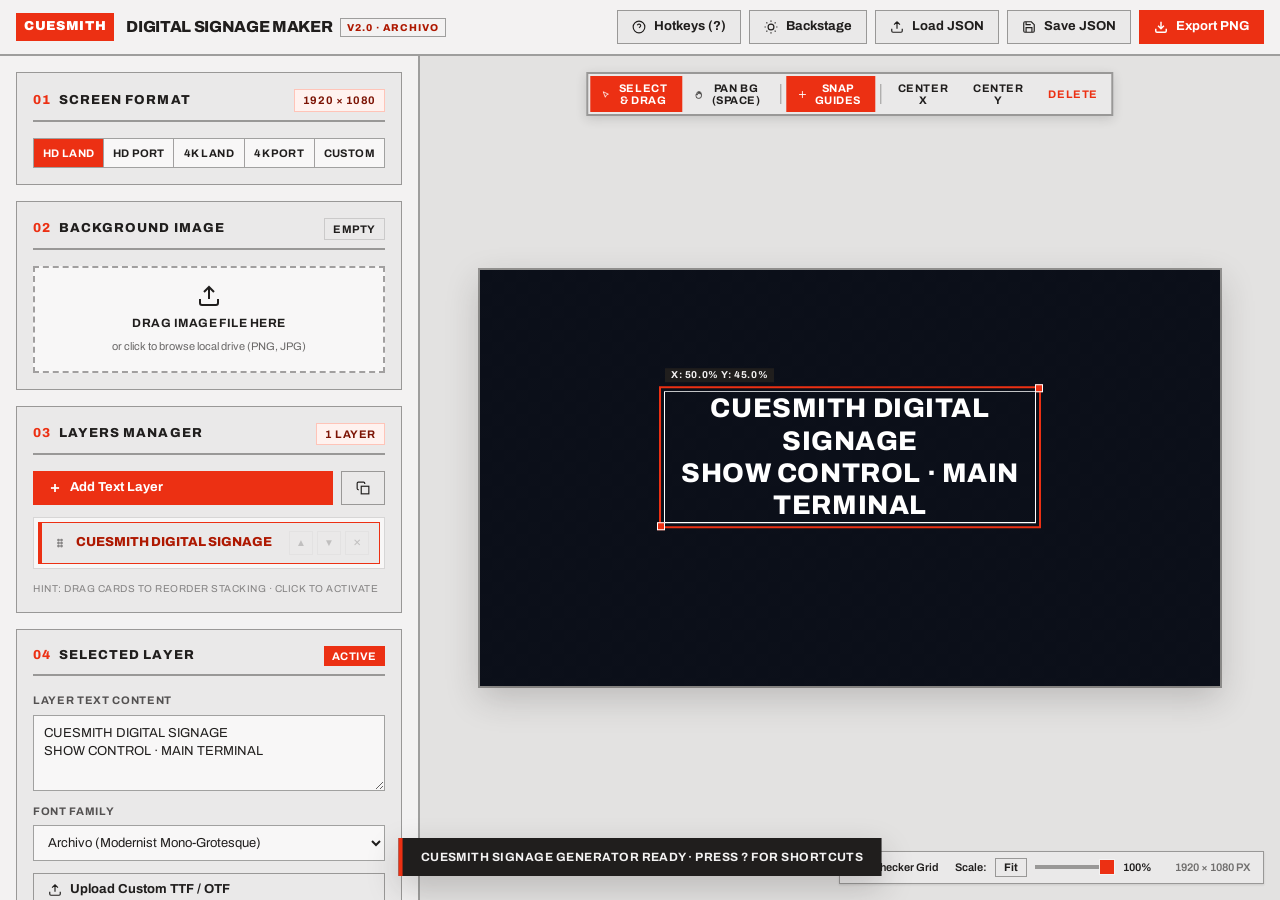
==== commit b12e0695: "feat: implement CueSmith Modernist design system and full drag-and-drop suite" ====
--- a/Digital-Signage-Maker.html
+++ b/Digital-Signage-Maker.html
@@ -1,392 +1,520 @@
 <!DOCTYPE html>
-<html lang="en">
+<html lang="en" data-theme="daylight">
 <head>
   <meta charset="UTF-8">
   <meta name="viewport" content="width=device-width, initial-scale=1.0">
-  <title>Digital Signage Graphic Generator</title>
+  <title>CueSmith · Digital Signage Graphic Generator</title>
   
-  <!-- Load Inter and Outfit fonts for the App UI -->
+  <!-- Modernist Typography: Archivo from Google Fonts -->
   <link rel="preconnect" href="https://fonts.googleapis.com">
   <link rel="preconnect" href="https://fonts.gstatic.com" crossorigin>
-  <link href="https://fonts.googleapis.com/css2?family=Inter:wght@400;500;600;700&family=Outfit:wght@400;500;600;700;800&display=swap" rel="stylesheet">
+  <link href="https://fonts.googleapis.com/css2?family=Archivo:wght@400;500;600;700;800;900&family=Inter:wght@400;600;700&family=Montserrat:wght@400;700;800&family=Playfair+Display:wght@600;800&family=Space+Grotesk:wght@500;700&display=swap" rel="stylesheet">
   
   <style>
-    /* Reset & Base Styles */
+    /* ==========================================================================
+       CueSmith Modernist Design Language Tokens
+       Derived from modernist-bed50b9e-5ffe-4902-ba30-c76a0fbf2b94
+       Flat, architectural, set in Archivo, near-mono red on ground,
+       strict 0px border radius, 2px dividing rules, tabular metrics.
+       ========================================================================== */
+    
+    :root {
+      /* Daylight (Default) */
+      --color-bg: #f3f2f2;
+      --color-surface: #eae9e9;
+      --color-surface-card: #f8f7f7;
+      --color-surface-hover: #dfdede;
+      --color-text: #201e1d;
+      --color-accent: #ec3013;
+      --color-accent-2: #e15b47;
+      --color-divider: color-mix(in srgb, #201e1d 40%, transparent);
+      --color-divider-subtle: color-mix(in srgb, #201e1d 15%, transparent);
+
+      /* Tonal Ramps (OKLCH lightness matched) */
+      --color-neutral-100: #f8f4f4;
+      --color-neutral-200: #eae7e7;
+      --color-neutral-300: #d7d3d3;
+      --color-neutral-400: #bab6b6;
+      --color-neutral-500: #9b9797;
+      --color-neutral-600: #7d7979;
+      --color-neutral-700: #605d5d;
+      --color-neutral-800: #444141;
+      --color-neutral-900: #2d2b2b;
+
+      --color-accent-100: #fff2ef;
+      --color-accent-200: #ffe0d9;
+      --color-accent-300: #ffc4b8;
+      --color-accent-400: #ff9783;
+      --color-accent-500: #ff563c;
+      --color-accent-600: #dd2b0f;
+      --color-accent-700: #ae1800;
+      --color-accent-800: #7c1405;
+      --color-accent-900: #4d170e;
+
+      /* Strict Zero Radius */
+      --radius-sm: 0px;
+      --radius-md: 0px;
+      --radius-lg: 0px;
+
+      /* Spacing Scale */
+      --space-1: 4px;
+      --space-2: 8px;
+      --space-3: 12px;
+      --space-4: 16px;
+      --space-6: 24px;
+      --space-8: 32px;
+
+      /* Fonts */
+      --font-heading: "Archivo", system-ui, sans-serif;
+      --font-heading-weight: 800;
+      --font-body: "Archivo", system-ui, sans-serif;
+
+      /* Elevation */
+      --shadow-sm: 0 1px 2px color-mix(in srgb, #2d2b2b 14%, transparent);
+      --shadow-md: 0 3px 10px color-mix(in srgb, #2d2b2b 16%, transparent);
+      --shadow-lg: 0 12px 32px color-mix(in srgb, #2d2b2b 22%, transparent);
+
+      /* Workspace Specifics */
+      --checker-1: rgba(32, 30, 29, 0.05);
+      --checker-2: rgba(32, 30, 29, 0.12);
+      --viewport-bg: #e3e2e1;
+    }
+
+    /* Backstage Dark Theme Mode */
+    [data-theme="backstage"] {
+      --color-bg: #161514;
+      --color-surface: #22201e;
+      --color-surface-card: #282624;
+      --color-surface-hover: #2e2b29;
+      --color-text: #f3f2f2;
+      --color-accent: #ec3013;
+      --color-accent-2: #e15b47;
+      --color-divider: color-mix(in srgb, #f3f2f2 35%, transparent);
+      --color-divider-subtle: color-mix(in srgb, #f3f2f2 15%, transparent);
+
+      --color-neutral-100: #22201e;
+      --color-neutral-200: #2d2a28;
+      --color-neutral-300: #444141;
+      --color-neutral-400: #605d5d;
+      --color-neutral-500: #7d7979;
+      --color-neutral-600: #bab6b6;
+      --color-neutral-700: #d7d3d3;
+      --color-neutral-800: #eae7e7;
+      --color-neutral-900: #f8f4f4;
+
+      --color-accent-100: #3a1a12;
+      --color-accent-200: #591b10;
+      --color-accent-300: #7c1405;
+      --color-accent-400: #ae1800;
+
+      --shadow-sm: 0 1px 2px rgba(0, 0, 0, 0.4);
+      --shadow-md: 0 3px 10px rgba(0, 0, 0, 0.6);
+      --shadow-lg: 0 12px 32px rgba(0, 0, 0, 0.8);
+
+      --checker-1: #1f1d1b;
+      --checker-2: #2b2826;
+      --viewport-bg: #0f0e0d;
+    }
+
+    /* Reset & Base */
     *, *::before, *::after {
       box-sizing: border-box;
       margin: 0;
       padding: 0;
-    }
-
-    :root {
-      /* Theme Colors: Sleek Space Dark Theme */
-      --bg-space: hsl(222, 47%, 7%);
-      --bg-panel: hsla(222, 47%, 12%, 0.7);
-      --bg-panel-solid: hsl(222, 47%, 12%);
-      --bg-input: hsla(222, 47%, 16%, 0.8);
-      --border-light: rgba(255, 255, 255, 0.08);
-      --border-focus: hsl(180, 100%, 40%);
-      
-      --accent-teal: hsl(180, 100%, 40%);
-      --accent-teal-hover: hsl(180, 100%, 35%);
-      --accent-indigo: hsl(239, 84%, 67%);
-      --accent-indigo-glow: hsla(239, 84%, 67%, 0.4);
-      --accent-teal-glow: hsla(180, 100%, 40%, 0.3);
-      
-      --text-main: hsl(0, 0%, 95%);
-      --text-muted: hsl(215, 20%, 65%);
-      --text-dim: hsl(215, 12%, 45%);
-      
-      --shadow-premium: 0 12px 40px -10px rgba(0, 0, 0, 0.5);
-      --shadow-inset: inset 0 2px 4px rgba(0, 0, 0, 0.3);
-      
-      --radius-lg: 16px;
-      --radius-md: 10px;
-      --radius-sm: 6px;
-      
-      font-family: 'Inter', -apple-system, BlinkMacSystemFont, "Segoe UI", Roboto, Helvetica, Arial, sans-serif;
-      color: var(--text-main);
-      background-color: var(--bg-space);
-    }
-
-    html, body {
+      border-radius: 0 !important; /* Strict Modernist 0px radius enforcement */
+    }
+
+    body {
+      background: var(--color-bg);
+      color: var(--color-text);
+      font-family: var(--font-body);
+      font-size: 14px;
+      line-height: 1.5;
       height: 100vh;
       overflow: hidden;
-    }
-
-    body {
       display: flex;
       flex-direction: column;
-    }
-
-    /* Scrollbar Styling */
+      user-select: none;
+    }
+
+    /* Tabular Numbers */
+    .tn {
+      font-variant-numeric: tabular-nums;
+      font-feature-settings: "tnum";
+    }
+
+    /* Photography Grayscale Filter */
+    .grayscale {
+      filter: grayscale(1) contrast(1.08) !important;
+    }
+
+    /* Dividers */
+    .hr {
+      height: 2px;
+      border: 0;
+      background: var(--color-divider);
+      margin: var(--space-4) 0;
+    }
+
+    .hr-subtle {
+      height: 1px;
+      border: 0;
+      background: var(--color-divider-subtle);
+      margin: var(--space-3) 0;
+    }
+
+    /* Focus States */
+    :focus { outline: none; }
+    :focus-visible {
+      outline: 2px solid var(--color-accent) !important;
+      outline-offset: 2px !important;
+    }
+    ::selection {
+      background: color-mix(in srgb, var(--color-accent) 30%, transparent);
+      color: inherit;
+    }
+
+    /* Scrollbars */
     ::-webkit-scrollbar {
-      width: 8px;
-      height: 8px;
+      width: 6px;
+      height: 6px;
     }
     ::-webkit-scrollbar-track {
-      background: var(--bg-space);
+      background: var(--color-bg);
+      border-left: 1px solid var(--color-divider-subtle);
     }
     ::-webkit-scrollbar-thumb {
-      background: var(--bg-panel-solid);
-      border: 2px solid var(--bg-space);
-      border-radius: var(--radius-sm);
+      background: var(--color-neutral-400);
+      border: 1px solid var(--color-bg);
     }
     ::-webkit-scrollbar-thumb:hover {
-      background: var(--text-dim);
-    }
-
-    /* Layout & Header */
-    header {
-      background-color: hsla(222, 47%, 5%, 0.85);
-      backdrop-filter: blur(12px);
-      border-bottom: 1px solid var(--border-light);
-      padding: 1rem 2rem;
+      background: var(--color-accent);
+    }
+
+    /* ==========================================================================
+       Header Navigation Bar
+       ========================================================================== */
+    .nav {
+      height: 56px;
+      background: var(--color-bg);
+      border-bottom: 2px solid var(--color-divider);
+      padding: 0 var(--space-4);
       display: flex;
       align-items: center;
       justify-content: space-between;
-      position: sticky;
-      top: 0;
+      gap: var(--space-4);
       z-index: 100;
-    }
-
-    .brand-container {
+      flex-shrink: 0;
+    }
+
+    .nav-brand-group {
       display: flex;
       align-items: center;
-      gap: 0.75rem;
-    }
-
-    .brand-logo {
-      width: 32px;
-      height: 32px;
-      background: linear-gradient(135deg, var(--accent-teal), var(--accent-indigo));
-      border-radius: var(--radius-md);
+      gap: var(--space-3);
+    }
+
+    .nav-logo-badge {
+      background: var(--color-accent);
+      color: #fff;
+      font-weight: 900;
+      font-size: 13px;
+      letter-spacing: 0.05em;
+      padding: 4px 8px;
+      text-transform: uppercase;
+    }
+
+    .nav-brand-title {
+      font-family: var(--font-heading);
+      font-weight: var(--font-heading-weight);
+      font-size: 16px;
+      letter-spacing: -0.02em;
+      text-transform: uppercase;
       display: flex;
       align-items: center;
-      justify-content: center;
-      font-weight: 800;
-      color: var(--bg-space);
-      font-family: 'Outfit', sans-serif;
-      box-shadow: 0 0 15px var(--accent-teal-glow);
-    }
-
-    .brand-logo svg {
-      width: 18px;
-      height: 18px;
-      fill: none;
-      stroke: var(--bg-space);
-      stroke-width: 2.5;
-    }
-
-    .brand-text h1 {
-      font-family: 'Outfit', sans-serif;
-      font-size: 1.25rem;
-      font-weight: 700;
-      letter-spacing: -0.5px;
-      background: linear-gradient(to right, #fff, var(--text-muted));
-      -webkit-background-clip: text;
-      -webkit-text-fill-color: transparent;
-    }
-
-    .brand-text p {
-      font-size: 0.75rem;
-      color: var(--text-muted);
-    }
-
-    .header-actions {
+      gap: 8px;
+    }
+
+    .nav-version-tag {
+      font-size: 10px;
+      letter-spacing: 0.1em;
+      text-transform: uppercase;
+      color: var(--color-accent-700);
+      border: 1px solid var(--color-divider);
+      padding: 1px 6px;
+    }
+
+    .nav-actions {
       display: flex;
       align-items: center;
-      gap: 0.75rem;
+      gap: var(--space-2);
+    }
+
+    /* Modernist Buttons (Labels Flush Left by System Specification) */
+    .btn {
+      display: inline-flex;
+      align-items: center;
+      justify-content: flex-start;
+      text-align: left;
+      gap: 8px;
+      cursor: pointer;
+      text-decoration: none;
+      font-family: var(--font-heading);
+      font-weight: 700;
+      font-size: 13px;
+      line-height: 1.2;
+      color: var(--color-text);
+      background: transparent;
+      border: 1px solid transparent;
+      padding: 8px 14px;
+      white-space: nowrap;
+      transition: background 0.15s ease, border-color 0.15s ease, color 0.15s ease;
+    }
+
+    .btn svg {
+      flex-shrink: 0;
+      display: block;
+    }
+
+    .btn:disabled {
+      opacity: 0.4;
+      cursor: not-allowed !important;
+    }
+
+    .btn-primary {
+      background: var(--color-accent);
+      color: #ffffff;
+      border-color: var(--color-accent);
+    }
+    .btn-primary:hover:not(:disabled) {
+      background: var(--color-accent-600);
+      border-color: var(--color-accent-600);
+    }
+    .btn-primary:active:not(:disabled) {
+      background: var(--color-accent-700);
     }
 
     .btn-secondary {
-      background: rgba(255, 255, 255, 0.05);
-      border: 1px solid var(--border-light);
-      color: var(--text-main);
-      padding: 0.75rem 1.25rem;
-      border-radius: var(--radius-md);
-      font-weight: 600;
-      font-size: 0.9rem;
-      cursor: pointer;
-      display: flex;
+      background: var(--color-surface);
+      border-color: var(--color-divider);
+      color: var(--color-text);
+    }
+    .btn-secondary:hover:not(:disabled) {
+      background: var(--color-surface-hover);
+      border-color: var(--color-text);
+    }
+    .btn-secondary:active:not(:disabled) {
+      background: color-mix(in srgb, var(--color-text) 14%, transparent);
+    }
+
+    .btn-ghost {
+      color: var(--color-text);
+      padding: 6px 10px;
+    }
+    .btn-ghost:hover:not(:disabled) {
+      background: color-mix(in srgb, var(--color-text) 8%, transparent);
+      color: var(--color-accent);
+    }
+
+    .btn-icon {
+      width: 36px;
+      height: 36px;
+      padding: 0;
+      justify-content: center;
+    }
+
+    .btn-block {
+      width: 100%;
+    }
+
+    /* Tags */
+    .tag {
+      display: inline-flex;
       align-items: center;
-      gap: 0.5rem;
-      transition: all 0.2s ease;
-    }
-
-    .btn-secondary:hover {
-      background: rgba(255, 255, 255, 0.1);
-      border-color: var(--text-muted);
-    }
-
-    .export-btn {
-      background: linear-gradient(135deg, var(--accent-teal), var(--accent-indigo));
-      color: var(--bg-space);
-      border: none;
-      padding: 0.75rem 1.5rem;
-      border-radius: var(--radius-md);
+      gap: 4px;
+      font-size: 11px;
       font-weight: 700;
-      font-size: 0.9rem;
-      cursor: pointer;
-      display: flex;
-      align-items: center;
-      gap: 0.5rem;
-      transition: all 0.3s cubic-bezier(0.4, 0, 0.2, 1);
-      box-shadow: 0 4px 15px rgba(6, 182, 212, 0.2);
-    }
-
-    .export-btn:hover {
-      transform: translateY(-2px);
-      box-shadow: 0 6px 20px rgba(6, 182, 212, 0.4), 0 0 10px rgba(99, 102, 241, 0.4);
-      filter: brightness(1.1);
-    }
-
-    .export-btn:active {
-      transform: translateY(0);
-    }
-
+      letter-spacing: 0.05em;
+      text-transform: uppercase;
+      padding: 2px 8px;
+    }
+    .tag-accent {
+      background: var(--color-accent-100);
+      color: var(--color-accent-800);
+      border: 1px solid var(--color-accent-300);
+    }
+    .tag-live {
+      background: var(--color-accent);
+      color: #fff;
+    }
+    .tag-neutral {
+      background: var(--color-surface);
+      color: var(--color-text);
+      border: 1px solid var(--color-divider-subtle);
+    }
+
+    /* ==========================================================================
+       Main Workspace Layout
+       ========================================================================== */
     .main-workspace {
       flex: 1;
       min-height: 0;
       display: grid;
-      grid-template-columns: 390px 1fr;
-    }
-
-    /* Sidebar controls */
+      grid-template-columns: 420px 1fr;
+    }
+
+    /* Sidebar Panel */
     .sidebar {
-      background-color: var(--bg-panel-solid);
-      border-right: 1px solid var(--border-light);
+      background: var(--color-bg);
+      border-right: 2px solid var(--color-divider);
       overflow-y: auto;
-      padding: 1.5rem;
+      padding: var(--space-4);
       display: flex;
       flex-direction: column;
-      gap: 1.5rem;
-    }
-
-    .section-title {
-      font-family: 'Outfit', sans-serif;
-      font-size: 0.85rem;
-      font-weight: 700;
-      text-transform: uppercase;
-      letter-spacing: 1px;
-      color: var(--accent-teal);
-      margin-bottom: 1rem;
+      gap: var(--space-4);
+    }
+
+    /* Modernist Architectural Control Card */
+    .control-card {
+      background: var(--color-surface);
+      border: 1px solid var(--color-divider);
+      padding: var(--space-4);
+      display: flex;
+      flex-direction: column;
+      gap: var(--space-3);
+    }
+
+    .section-header {
       display: flex;
       align-items: center;
-      gap: 0.5rem;
-    }
-
-    .section-title svg {
-      width: 14px;
-      height: 14px;
-      stroke: var(--accent-teal);
-      stroke-width: 2.5;
-      fill: none;
-    }
-
-    .control-card {
-      background-color: var(--bg-panel);
-      border: 1px solid var(--border-light);
-      border-radius: var(--radius-lg);
-      padding: 1.25rem;
-      backdrop-filter: blur(16px);
-      box-shadow: var(--shadow-premium);
-      transition: border-color 0.3s ease;
-    }
-
-    .control-card:focus-within {
-      border-color: rgba(6, 182, 212, 0.3);
-    }
-
-    .control-group {
-      margin-bottom: 1.25rem;
-    }
-
-    .control-group:last-child {
-      margin-bottom: 0;
-    }
-
-    label {
-      display: block;
-      font-size: 0.8rem;
-      font-weight: 600;
-      color: var(--text-muted);
-      margin-bottom: 0.5rem;
-    }
-
-    .label-with-value {
+      justify-content: space-between;
+      border-bottom: 2px solid var(--color-divider);
+      padding-bottom: 8px;
+      margin-bottom: 4px;
+    }
+
+    .section-title {
+      font-family: var(--font-heading);
+      font-weight: var(--font-heading-weight);
+      font-size: 13px;
+      letter-spacing: 0.08em;
+      text-transform: uppercase;
+      color: var(--color-text);
+      display: flex;
+      align-items: center;
+      gap: 8px;
+    }
+
+    .section-num {
+      color: var(--color-accent);
+      font-weight: 800;
+    }
+
+    /* Segmented Controls */
+    .seg {
+      display: flex;
+      border: 1px solid var(--color-divider);
+      background: var(--color-surface-card);
+      overflow: hidden;
+      width: 100%;
+    }
+
+    .seg-opt {
+      flex: 1;
+      display: inline-flex;
+      align-items: center;
+      justify-content: center;
+      gap: 6px;
+      padding: 8px 6px;
+      font-family: var(--font-heading);
+      font-size: 11px;
+      font-weight: 700;
+      letter-spacing: 0.04em;
+      text-transform: uppercase;
+      cursor: pointer;
+      user-select: none;
+      background: transparent;
+      border: none;
+      color: var(--color-text);
+      transition: background 0.15s ease, color 0.15s ease;
+    }
+
+    .seg-opt + .seg-opt {
+      border-left: 1px solid var(--color-divider);
+    }
+
+    .seg-opt:hover:not(.active) {
+      background: var(--color-surface-hover);
+    }
+
+    .seg-opt.active {
+      background: var(--color-accent);
+      color: #ffffff;
+    }
+
+    /* Field Form Controls */
+    .field {
+      display: flex;
+      flex-direction: column;
+      gap: 6px;
+    }
+
+    .field-label-row {
       display: flex;
       justify-content: space-between;
       align-items: center;
-    }
-
-    .label-val {
-      font-size: 0.75rem;
-      font-family: monospace;
-      color: var(--accent-teal);
-      background: var(--bg-input);
+      font-size: 11px;
+      font-weight: 700;
+      letter-spacing: 0.06em;
+      text-transform: uppercase;
+      color: color-mix(in srgb, var(--color-text) 75%, transparent);
+    }
+
+    .label-badge {
+      font-family: var(--font-heading);
+      font-size: 11px;
+      font-weight: 700;
+      background: var(--color-surface-card);
+      border: 1px solid var(--color-divider-subtle);
       padding: 1px 6px;
-      border-radius: var(--radius-sm);
-    }
-
-    /* Tabs Layout */
-    .tabs-container {
-      display: grid;
-      grid-template-columns: repeat(2, 1fr);
-      gap: 4px;
-      background-color: var(--bg-input);
-      border-radius: var(--radius-md);
-      padding: 4px;
-      margin-bottom: 1rem;
-      border: 1px solid var(--border-light);
-    }
-
-    .tab-btn {
-      background: none;
-      border: none;
-      color: var(--text-muted);
-      font-size: 0.72rem;
-      font-weight: 600;
-      padding: 0.5rem 0.1rem;
-      border-radius: calc(var(--radius-md) - 2px);
-      cursor: pointer;
-      text-align: center;
-      transition: all 0.2s ease;
-      white-space: nowrap;
-      overflow: hidden;
-      text-overflow: ellipsis;
-    }
-
-    .tab-btn:hover {
-      color: var(--text-main);
-    }
-
-    .tab-btn.active {
-      background-color: var(--bg-panel-solid);
-      color: var(--accent-teal);
-      box-shadow: 0 2px 8px rgba(0, 0, 0, 0.4);
-      border: 1px solid var(--border-light);
-    }
-
-    .custom-size-grid {
-      display: grid;
-      grid-template-columns: 1fr 1fr;
-      gap: 0.75rem;
-      margin-top: 0.75rem;
-      animation: fadeIn 0.3s ease;
-    }
-
-    @keyframes fadeIn {
-      from { opacity: 0; transform: translateY(-5px); }
-      to { opacity: 1; transform: translateY(0); }
-    }
-
-    /* Inputs */
-    input[type="text"],
-    input[type="number"],
-    textarea,
-    select {
+      color: var(--color-text);
+    }
+
+    .input {
       width: 100%;
-      background-color: var(--bg-input);
-      border: 1px solid var(--border-light);
-      border-radius: var(--radius-md);
-      color: var(--text-main);
-      padding: 0.6rem 0.8rem;
-      font-size: 0.85rem;
+      min-height: 36px;
+      padding: 8px 10px;
       font-family: inherit;
-      transition: all 0.3s ease;
-      box-shadow: var(--shadow-inset);
-    }
-
-    input[type="text"]:focus,
-    input[type="number"]:focus,
-    textarea:focus,
-    select:focus {
-      outline: none;
-      border-color: var(--accent-teal);
-      box-shadow: 0 0 0 3px var(--accent-teal-glow), var(--shadow-inset);
-    }
-
-    textarea {
+      font-size: 13px;
+      color: var(--color-text);
+      background: var(--color-surface-card);
+      border: 1px solid var(--color-divider);
+      transition: border-color 0.15s ease;
+    }
+
+    .input:hover {
+      border-color: var(--color-text);
+    }
+
+    .input:focus-visible {
+      border-color: var(--color-accent);
+    }
+
+    textarea.input {
+      min-height: 76px;
       resize: vertical;
-      min-height: 70px;
-    }
-
-    .color-picker-wrapper {
-      display: flex;
-      align-items: center;
-      gap: 0.75rem;
-    }
-
-    input[type="color"] {
-      -webkit-appearance: none;
-      border: none;
-      width: 38px;
-      height: 38px;
-      border-radius: var(--radius-md);
-      cursor: pointer;
-      background: none;
-      padding: 0;
-      box-shadow: 0 0 5px rgba(0, 0, 0, 0.5);
-    }
-
-    input[type="color"]::-webkit-color-swatch-wrapper {
-      padding: 0;
-    }
-
-    input[type="color"]::-webkit-color-swatch {
-      border: 1px solid var(--border-light);
-      border-radius: var(--radius-md);
-    }
-
+      line-height: 1.4;
+    }
+
+    /* Custom Range Sliders */
     input[type="range"] {
       -webkit-appearance: none;
+      appearance: none;
       width: 100%;
-      height: 6px;
-      border-radius: var(--radius-sm);
-      background: var(--bg-input);
+      height: 4px;
+      background: var(--color-divider);
       outline: none;
-      margin: 10px 0;
+      margin: 8px 0;
+      cursor: pointer;
     }
 
     input[type="range"]::-webkit-slider-thumb {
@@ -394,105 +522,123 @@
       appearance: none;
       width: 16px;
       height: 16px;
-      border-radius: 50%;
-      background: var(--accent-teal);
-      cursor: pointer;
-      box-shadow: 0 0 8px var(--accent-teal-glow);
-      transition: transform 0.1s ease, background-color 0.2s ease;
+      background: var(--color-accent);
+      border: 1px solid var(--color-bg);
+      cursor: ew-resize;
+      transition: transform 0.1s ease, background 0.15s ease;
     }
 
     input[type="range"]::-webkit-slider-thumb:hover {
       transform: scale(1.2);
-      background: #fff;
-    }
-
-    .btn-toggle-group {
+      background: var(--color-accent-600);
+    }
+
+    /* Color Inputs */
+    .color-row {
       display: grid;
-      grid-template-columns: repeat(auto-fit, minmax(1px, 1fr));
-      background-color: var(--bg-input);
-      border-radius: var(--radius-md);
-      padding: 3px;
-      border: 1px solid var(--border-light);
-    }
-
-    .btn-toggle {
-      background: none;
+      grid-template-columns: 44px 1fr;
+      gap: var(--space-2);
+      align-items: center;
+    }
+
+    input[type="color"] {
+      -webkit-appearance: none;
+      border: 1px solid var(--color-divider);
+      width: 44px;
+      height: 36px;
+      cursor: pointer;
+      background: transparent;
+      padding: 0;
+    }
+
+    input[type="color"]::-webkit-color-swatch-wrapper {
+      padding: 0;
+    }
+
+    input[type="color"]::-webkit-color-swatch {
       border: none;
-      color: var(--text-muted);
-      padding: 0.5rem;
-      border-radius: calc(var(--radius-md) - 2px);
-      cursor: pointer;
-      font-size: 0.8rem;
-      font-weight: 600;
+    }
+
+    /* Native Checkbox & Toggles with Modernist Styling */
+    .toggle-row {
       display: flex;
       align-items: center;
-      justify-content: center;
-      transition: all 0.2s ease;
-    }
-
-    .btn-toggle:hover {
-      color: var(--text-main);
-    }
-
-    .btn-toggle.active {
-      background-color: var(--bg-panel-solid);
-      color: var(--accent-teal);
-      border: 1px solid var(--border-light);
-      box-shadow: 0 2px 6px rgba(0, 0, 0, 0.3);
-    }
-
-    /* Drag and Drop Zone */
+      justify-content: space-between;
+      cursor: pointer;
+      padding: 4px 0;
+    }
+
+    .toggle-info {
+      display: flex;
+      flex-direction: column;
+    }
+
+    .toggle-title {
+      font-size: 12px;
+      font-weight: 700;
+      text-transform: uppercase;
+      letter-spacing: 0.05em;
+    }
+
+    .toggle-desc {
+      font-size: 11px;
+      color: color-mix(in srgb, var(--color-text) 60%, transparent);
+    }
+
+    /* Modernist architectural checkbox */
+    .checkbox-modern {
+      appearance: none;
+      -webkit-appearance: none;
+      width: 20px;
+      height: 20px;
+      border: 2px solid var(--color-divider);
+      background: var(--color-surface-card);
+      cursor: pointer;
+      position: relative;
+      flex-shrink: 0;
+      display: grid;
+      place-content: center;
+    }
+
+    .checkbox-modern:checked {
+      background: var(--color-accent);
+      border-color: var(--color-accent);
+    }
+
+    .checkbox-modern:checked::after {
+      content: "";
+      width: 6px;
+      height: 10px;
+      border: solid #ffffff;
+      border-width: 0 2px 2px 0;
+      transform: rotate(45deg);
+      margin-bottom: 2px;
+    }
+
+    /* Upload Zone */
     .upload-zone {
-      border: 2px dashed var(--border-light);
-      border-radius: var(--radius-lg);
-      padding: 1.5rem 1rem;
+      border: 2px dashed var(--color-divider);
+      background: var(--color-surface-card);
+      padding: var(--space-4) var(--space-3);
       text-align: center;
       cursor: pointer;
-      background-color: rgba(255, 255, 255, 0.01);
-      transition: all 0.3s cubic-bezier(0.4, 0, 0.2, 1);
       position: relative;
-      overflow: hidden;
+      display: flex;
+      flex-direction: column;
+      align-items: center;
+      gap: 6px;
+      transition: border-color 0.2s ease, background 0.2s ease;
     }
 
     .upload-zone:hover {
-      border-color: var(--accent-teal);
-      background-color: rgba(6, 182, 212, 0.03);
-    }
-
-    .upload-zone.dragging {
-      border-color: var(--accent-indigo);
-      background-color: rgba(99, 102, 241, 0.05);
-      transform: scale(0.98);
-    }
-
-    .upload-zone svg {
-      width: 32px;
-      height: 32px;
-      stroke: var(--text-muted);
-      stroke-width: 1.5;
-      fill: none;
-      margin-bottom: 0.75rem;
-      transition: stroke 0.3s ease, transform 0.3s ease;
-    }
-
-    .upload-zone:hover svg {
-      stroke: var(--accent-teal);
-      transform: translateY(-3px);
-    }
-
-    .upload-zone p {
-      font-size: 0.8rem;
-      color: var(--text-muted);
-      line-height: 1.4;
-      pointer-events: none;
-    }
-
-    .upload-zone span {
-      display: block;
-      font-size: 0.7rem;
-      color: var(--text-dim);
-      margin-top: 0.25rem;
-      pointer-events: none;
+      border-color: var(--color-accent);
+      background: var(--color-accent-100);
+    }
+
+    .upload-zone.drag-active {
+      border-color: var(--color-accent);
+      background: var(--color-accent-200);
+      border-style: solid;
     }
 
     .upload-zone input[type="file"] {
@@ -502,233 +648,259 @@
       cursor: pointer;
     }
 
-    .image-meta-bar {
+    /* Layer Items List with Drag-and-Drop Reordering */
+    .layers-container {
+      display: flex;
+      flex-direction: column;
+      gap: 4px;
+      max-height: 220px;
+      overflow-y: auto;
+      border: 1px solid var(--color-divider-subtle);
+      background: var(--color-surface-card);
+      padding: 4px;
+    }
+
+    .layer-card {
       display: flex;
       align-items: center;
       justify-content: space-between;
-      margin-top: 0.75rem;
-      padding: 0.5rem 0.75rem;
-      background: var(--bg-input);
-      border-radius: var(--radius-md);
-      font-size: 0.75rem;
-      border: 1px solid var(--border-light);
-    }
-
-    .image-name {
-      color: var(--text-main);
-      overflow: hidden;
-      text-overflow: ellipsis;
-      white-space: nowrap;
-      max-width: 180px;
-    }
-
-    .remove-image-btn {
-      background: none;
-      border: none;
-      color: #ef4444;
+      padding: 8px 10px;
+      background: var(--color-bg);
+      border: 1px solid var(--color-divider-subtle);
       cursor: pointer;
-      font-weight: 600;
-      font-size: 0.75rem;
-    }
-
-    .remove-image-btn:hover {
-      text-decoration: underline;
-    }
-
-    .upload-file-btn {
-      background-color: var(--bg-input);
-      border: 1px solid var(--border-light);
-      color: var(--text-main);
-      padding: 0.5rem 0.75rem;
-      border-radius: var(--radius-md);
-      font-size: 0.75rem;
-      cursor: pointer;
+      transition: background 0.15s ease, border-color 0.15s ease;
+      position: relative;
+    }
+
+    .layer-card:hover {
+      border-color: var(--color-divider);
+      background: var(--color-surface-hover);
+    }
+
+    .layer-card.active {
+      border-color: var(--color-accent);
+      border-left: 4px solid var(--color-accent);
+      background: var(--color-surface);
+    }
+
+    .layer-card.dragging {
+      opacity: 0.35;
+      background: var(--color-accent-100);
+    }
+
+    .layer-card.drop-target-before::before {
+      content: "";
+      position: absolute;
+      top: -3px;
+      left: 0;
+      right: 0;
+      height: 3px;
+      background: var(--color-accent);
+      z-index: 10;
+    }
+
+    .layer-card.drop-target-after::after {
+      content: "";
+      position: absolute;
+      bottom: -3px;
+      left: 0;
+      right: 0;
+      height: 3px;
+      background: var(--color-accent);
+      z-index: 10;
+    }
+
+    .layer-card-left {
       display: flex;
       align-items: center;
-      gap: 0.5rem;
-      justify-content: center;
-      transition: all 0.2s ease;
-      width: 100%;
-    }
-
-    .upload-file-btn:hover {
-      border-color: var(--accent-teal);
-      background-color: hsla(222, 47%, 20%, 0.5);
-    }
-
-    .reset-btn {
-      background-color: hsla(0, 0%, 100%, 0.05);
-      color: var(--text-main);
-      border: 1px solid var(--border-light);
-      padding: 0.6rem;
-      border-radius: var(--radius-md);
-      font-size: 0.8rem;
-      font-weight: 600;
-      cursor: pointer;
-      width: 100%;
-      transition: all 0.2s ease;
+      gap: 8px;
+      min-width: 0;
+      flex: 1;
+    }
+
+    .layer-drag-handle {
+      cursor: grab;
+      color: color-mix(in srgb, var(--color-text) 50%, transparent);
+      padding: 2px;
       display: flex;
       align-items: center;
-      justify-content: center;
-      gap: 0.5rem;
-    }
-
-    .reset-btn:hover {
-      background-color: hsla(0, 0%, 100%, 0.1);
-      border-color: var(--text-muted);
-    }
-
-    /* Multiple Text Layers UI */
-    .btn-primary-action {
-      background: linear-gradient(135deg, var(--accent-teal), var(--accent-indigo));
-      color: var(--bg-space);
-      border: none;
-      width: 100%;
-      padding: 0.6rem;
-      border-radius: var(--radius-md);
-      font-size: 0.8rem;
-      font-weight: 700;
-      cursor: pointer;
-      display: flex;
-      align-items: center;
-      justify-content: center;
-      gap: 0.5rem;
-      transition: all 0.2s ease;
-      box-shadow: 0 4px 12px rgba(6, 182, 212, 0.15);
-      margin-bottom: 0.75rem;
-    }
-
-    .btn-primary-action:hover {
-      filter: brightness(1.1);
-      transform: translateY(-1px);
-    }
-
-    .layers-list-container {
-      display: flex;
-      flex-direction: column;
-      gap: 0.5rem;
-      max-height: 180px;
-      overflow-y: auto;
-      padding-right: 2px;
-      margin-bottom: 0.5rem;
-    }
-
-    .layer-item {
-      display: flex;
-      align-items: center;
-      justify-content: space-between;
-      background-color: var(--bg-input);
-      border: 1px solid var(--border-light);
-      padding: 0.5rem 0.75rem;
-      border-radius: var(--radius-md);
-      cursor: pointer;
-      transition: all 0.2s ease;
-    }
-
-    .layer-item:hover {
-      border-color: rgba(255, 255, 255, 0.2);
-      background-color: hsla(222, 47%, 20%, 0.3);
-    }
-
-    .layer-item.active {
-      border-color: var(--accent-teal);
-      background-color: hsla(180, 100%, 40%, 0.05);
-      box-shadow: 0 0 10px rgba(6, 182, 212, 0.05);
-    }
-
-    .layer-title {
-      font-size: 0.8rem;
-      font-weight: 500;
-      color: var(--text-main);
+    }
+
+    .layer-drag-handle:active {
+      cursor: grabbing;
+    }
+
+    .layer-title-text {
+      font-size: 13px;
+      font-weight: 600;
       white-space: nowrap;
       overflow: hidden;
       text-overflow: ellipsis;
-      max-width: 170px;
-    }
-
-    .layer-item.active .layer-title {
-      color: var(--accent-teal);
-      font-weight: 600;
-    }
-
-    .layer-actions {
+    }
+
+    .layer-card.active .layer-title-text {
+      color: var(--color-accent-700);
+      font-weight: 800;
+    }
+
+    .layer-card-actions {
       display: flex;
       align-items: center;
-      gap: 0.25rem;
-    }
-
-    .layer-action-btn {
-      background: none;
-      border: none;
-      color: var(--text-dim);
-      font-size: 0.65rem;
-      width: 20px;
-      height: 20px;
+      gap: 4px;
+    }
+
+    .mini-btn {
+      background: transparent;
+      border: 1px solid var(--color-divider-subtle);
+      color: var(--color-text);
+      width: 24px;
+      height: 24px;
       display: flex;
       align-items: center;
       justify-content: center;
       cursor: pointer;
-      border-radius: 4px;
-      transition: all 0.1s ease;
-    }
-
-    .layer-action-btn:hover:not(:disabled) {
-      color: var(--text-main);
-      background: rgba(255, 255, 255, 0.08);
-    }
-
-    .layer-action-btn.delete:hover:not(:disabled) {
-      color: #ef4444;
-      background: rgba(239, 68, 68, 0.15);
-    }
-
-    .layer-action-btn:disabled {
-      opacity: 0.25;
+      font-size: 10px;
+    }
+
+    .mini-btn:hover:not(:disabled) {
+      border-color: var(--color-accent);
+      color: var(--color-accent);
+      background: var(--color-surface);
+    }
+
+    .mini-btn.delete:hover:not(:disabled) {
+      background: var(--color-accent);
+      color: #fff;
+      border-color: var(--color-accent);
+    }
+
+    .mini-btn:disabled {
+      opacity: 0.2;
       cursor: not-allowed;
     }
 
-    /* Workspace */
+    /* Collapsible Sub-panels */
+    .collapsible-header {
+      display: flex;
+      align-items: center;
+      justify-content: space-between;
+      cursor: pointer;
+      padding: 6px 0;
+      border-top: 1px solid var(--color-divider-subtle);
+      margin-top: 6px;
+    }
+
+    .collapsible-header span {
+      font-size: 11px;
+      font-weight: 700;
+      letter-spacing: 0.06em;
+      text-transform: uppercase;
+      color: var(--color-text);
+    }
+
+    .collapsible-content {
+      display: flex;
+      flex-direction: column;
+      gap: var(--space-3);
+      padding-top: var(--space-2);
+    }
+
+    .hidden {
+      display: none !important;
+    }
+
+    /* ==========================================================================
+       Viewport & Preview Canvas Area
+       ========================================================================== */
     .preview-pane {
-      background-color: #080b11;
+      background: var(--viewport-bg);
       display: flex;
       flex-direction: column;
       align-items: center;
       justify-content: center;
-      padding: 3rem;
+      padding: var(--space-8);
       position: relative;
       overflow: hidden;
-      background-image: radial-gradient(rgba(255,255,255,0.03) 1px, transparent 0), radial-gradient(rgba(255,255,255,0.03) 1px, transparent 0);
-      background-size: 24px 24px;
-      background-position: 0 0, 12px 12px;
-    }
-
-    .preview-frame {
-      background-color: #000;
-      box-shadow: 0 25px 60px -15px rgba(0, 0, 0, 0.8), 0 0 0 1px var(--border-light);
-      border-radius: var(--radius-sm);
-      position: relative;
-      overflow: hidden;
+      user-select: none;
+    }
+
+    /* Workspace Quick Actions Toolbar (Floating at Top of Viewport) */
+    .canvas-quick-toolbar {
+      position: absolute;
+      top: var(--space-4);
+      left: 50%;
+      transform: translateX(-50%);
+      background: var(--color-surface);
+      border: 2px solid var(--color-divider);
+      box-shadow: var(--shadow-md);
       display: flex;
       align-items: center;
-      justify-content: center;
-      --checker-color-1: #0f172a;
-      --checker-color-2: #1e293b;
+      gap: 1px;
+      z-index: 50;
+      padding: 2px;
+    }
+
+    .toolbar-tool-btn {
+      background: transparent;
+      border: none;
+      color: var(--color-text);
+      padding: 6px 12px;
+      font-family: var(--font-heading);
+      font-weight: 700;
+      font-size: 11px;
+      letter-spacing: 0.05em;
+      text-transform: uppercase;
+      cursor: pointer;
+      display: inline-flex;
+      align-items: center;
+      gap: 6px;
+    }
+
+    .toolbar-tool-btn:hover {
+      background: var(--color-surface-hover);
+      color: var(--color-accent);
+    }
+
+    .toolbar-tool-btn.active {
+      background: var(--color-accent);
+      color: #fff;
+    }
+
+    .toolbar-sep {
+      width: 1px;
+      height: 20px;
+      background: var(--color-divider);
+      margin: 0 4px;
+    }
+
+    /* The Scaled Preview Frame */
+    .preview-frame {
+      position: relative;
+      box-shadow: var(--shadow-lg), 0 0 0 2px var(--color-divider);
+      background-color: #0b0f19;
+      transform-origin: center center;
+      transition: transform 0.1s ease-out;
+      overflow: hidden;
+    }
+
+    /* Checkerboard Grid Pattern */
+    .checkerboard {
       background-image: 
-        linear-gradient(45deg, var(--checker-color-1) 25%, transparent 25%), 
-        linear-gradient(-45deg, var(--checker-color-1) 25%, transparent 25%), 
-        linear-gradient(45deg, transparent 75%, var(--checker-color-1) 75%), 
-        linear-gradient(-45deg, transparent 75%, var(--checker-color-1) 75%);
-      background-size: 20px 20px;
-      background-position: 0 0, 0 10px, 10px -10px, -10px 0px;
+        linear-gradient(45deg, var(--checker-1) 25%, transparent 25%), 
+        linear-gradient(-45deg, var(--checker-1) 25%, transparent 25%), 
+        linear-gradient(45deg, transparent 75%, var(--checker-1) 75%), 
+        linear-gradient(-45deg, transparent 75%, var(--checker-1) 75%);
+      background-size: 24px 24px;
+      background-position: 0 0, 0 12px, 12px -12px, -12px 0px;
     }
 
     .preview-canvas-wrapper {
       position: absolute;
       inset: 0;
       overflow: hidden;
-      pointer-events: none;
-    }
-
+    }
+
+    /* Background image element */
     .preview-bg-image {
       position: absolute;
       left: 50%;
@@ -738,14 +910,16 @@
       object-fit: cover;
       transform: translate(-50%, -50%) translate(calc(var(--bg-offset-x) * 1%), calc(var(--bg-offset-y) * 1%)) scale(var(--bg-zoom));
       transform-origin: center center;
-      transition: opacity 0.3s ease;
       opacity: 0;
+      pointer-events: none;
+      user-select: none;
     }
 
     .preview-bg-image.loaded {
       opacity: 1;
     }
 
+    /* Tint overlay */
     .preview-tint {
       position: absolute;
       inset: 0;
@@ -754,703 +928,954 @@
       pointer-events: none;
     }
 
-    /* preview-text-container holds multiple nodes */
+    /* Snap Guides (Magnetic Center Crosshairs) */
+    .snap-guide {
+      position: absolute;
+      pointer-events: none;
+      z-index: 40;
+      display: none;
+    }
+    .snap-guide-x {
+      top: 0;
+      bottom: 0;
+      left: 50%;
+      width: 1px;
+      border-left: 2px dashed var(--color-accent);
+    }
+    .snap-guide-y {
+      left: 0;
+      right: 0;
+      top: 50%;
+      height: 1px;
+      border-top: 2px dashed var(--color-accent);
+    }
+
+    /* Layers Container */
     .preview-text-container {
       position: absolute;
       inset: 0;
-      pointer-events: none;
-    }
-
+      pointer-events: all;
+    }
+
+    /* Draggable On-Canvas Text Layer Box */
     .preview-text-box {
       position: absolute;
-      max-width: 80%;
+      max-width: 85%;
       box-sizing: border-box;
       white-space: pre-wrap;
       word-break: break-word;
+      cursor: grab;
+      touch-action: none;
+      user-select: none;
+      pointer-events: auto;
+    }
+
+    .preview-text-box:hover {
+      outline: 1px dashed var(--color-accent);
+      outline-offset: 4px;
+    }
+
+    .preview-text-box.dragging {
+      cursor: grabbing !important;
+      opacity: 0.92;
+    }
+
+    /* Active Layer Frame (Modernist Selection Box) */
+    .preview-text-box.active-layer {
+      outline: 2px solid var(--color-accent) !important;
+      outline-offset: 4px;
+      box-shadow: 0 0 0 1px #fff;
+    }
+
+    /* Corner handles on active layer */
+    .preview-text-box.active-layer::after {
+      content: "";
+      position: absolute;
+      top: -8px;
+      right: -8px;
+      width: 8px;
+      height: 8px;
+      background: var(--color-accent);
+      border: 1px solid #fff;
+    }
+
+    .preview-text-box.active-layer::before {
+      content: "";
+      position: absolute;
+      bottom: -8px;
+      left: -8px;
+      width: 8px;
+      height: 8px;
+      background: var(--color-accent);
+      border: 1px solid #fff;
+    }
+
+    /* On-Canvas Coordinates Badge HUD */
+    .coords-hud {
+      position: absolute;
+      top: -24px;
+      left: 0;
+      background: var(--color-text);
+      color: var(--color-bg);
+      font-family: var(--font-heading);
+      font-size: 10px;
+      font-weight: 700;
+      letter-spacing: 0.06em;
+      padding: 1px 6px;
       pointer-events: none;
-      transition: outline 0.1s ease;
-    }
-
-    /* Active Layer Outlined Box visual indicator */
-    .preview-text-box.active-layer {
-      outline: 2px dashed var(--accent-teal);
-      outline-offset: 6px;
-      border-radius: 2px;
-      /* Box shadow overlay on active text */
-      box-shadow: 0 0 15px var(--accent-teal-glow);
-    }
-
-    .workspace-toolbar {
+      white-space: nowrap;
+      z-index: 45;
+      display: none;
+    }
+    .preview-text-box.active-layer .coords-hud {
+      display: block;
+    }
+
+    /* Viewport Status & Scale Bar (Bottom Right) */
+    .viewport-status-bar {
       position: absolute;
-      bottom: 1.5rem;
-      right: 1.5rem;
-      background-color: var(--bg-panel-solid);
-      border: 1px solid var(--border-light);
-      padding: 0.5rem 1rem;
-      border-radius: var(--radius-md);
-      font-size: 0.75rem;
+      bottom: var(--space-4);
+      right: var(--space-4);
+      background: var(--color-surface);
+      border: 1px solid var(--color-divider);
+      box-shadow: var(--shadow-sm);
+      padding: 6px 12px;
       display: flex;
       align-items: center;
-      gap: 1.5rem;
-      box-shadow: 0 4px 15px rgba(0, 0, 0, 0.4);
-      user-select: none;
-      z-index: 10;
-    }
-
-    .workspace-toolbar label {
+      gap: var(--space-4);
+      font-size: 11px;
+      font-weight: 600;
+      z-index: 50;
+    }
+
+    .viewport-status-bar label {
       display: flex;
       align-items: center;
-      gap: 0.5rem;
+      gap: 6px;
       cursor: pointer;
-      user-select: none;
-      margin-bottom: 0;
-      color: var(--text-main);
-    }
-
-    .workspace-toolbar input[type="checkbox"] {
-      accent-color: var(--accent-teal);
-    }
-
-    .zoom-control-group {
+    }
+
+    .zoom-group {
       display: flex;
       align-items: center;
-      gap: 0.5rem;
-      color: var(--text-muted);
-    }
-
-    .zoom-control-group input[type="range"] {
+      gap: 8px;
+    }
+
+    .zoom-group input[type="range"] {
       width: 80px;
       margin: 0;
     }
 
-    .zoom-btn {
-      background: rgba(255, 255, 255, 0.05);
-      border: 1px solid var(--border-light);
-      color: var(--text-muted);
-      padding: 3px 8px;
-      border-radius: var(--radius-sm);
-      font-size: 0.7rem;
-      font-weight: 600;
-      cursor: pointer;
-      transition: all 0.2s ease;
-      display: inline-flex;
-      align-items: center;
-      justify-content: center;
-    }
-
-    .zoom-btn:hover {
-      background: rgba(255, 255, 255, 0.1);
-      color: var(--text-main);
-      border-color: var(--text-muted);
-    }
-
-    .zoom-btn.active {
-      background: rgba(6, 182, 212, 0.15);
-      border-color: var(--accent-teal);
-      color: var(--accent-teal);
-      box-shadow: 0 0 8px var(--accent-teal-glow);
-    }
-
-    .switch-container {
-      display: flex;
-      align-items: center;
-      justify-content: space-between;
-      user-select: none;
-    }
-
-    .switch-label-group {
+    /* Full Window Drag-and-Drop Ingestion Overlay */
+    .global-drag-overlay {
+      position: fixed;
+      inset: 0;
+      background: color-mix(in srgb, var(--color-bg) 85%, transparent);
+      backdrop-filter: blur(4px);
+      z-index: 9999;
+      display: none;
+      place-items: center;
+      border: 6px dashed var(--color-accent);
+      pointer-events: none;
+    }
+
+    .global-drag-overlay.active {
+      display: grid;
+    }
+
+    .drag-overlay-card {
+      background: var(--color-surface);
+      border: 2px solid var(--color-text);
+      padding: 32px 48px;
+      text-align: center;
       display: flex;
       flex-direction: column;
-    }
-
-    .switch-desc {
-      font-size: 0.7rem;
-      color: var(--text-dim);
-    }
-
-    .switch {
-      position: relative;
-      display: inline-block;
-      width: 44px;
-      height: 22px;
-    }
-
-    .switch input {
-      opacity: 0;
-      width: 0;
-      height: 0;
-    }
-
-    .slider {
-      position: absolute;
-      cursor: pointer;
+      align-items: center;
+      gap: 16px;
+      box-shadow: var(--shadow-lg);
+    }
+
+    .drag-overlay-card h2 {
+      font-family: var(--font-heading);
+      font-size: 24px;
+      font-weight: 800;
+      text-transform: uppercase;
+      letter-spacing: -0.02em;
+    }
+
+    .drag-overlay-card p {
+      font-size: 14px;
+      max-width: 40ch;
+      color: color-mix(in srgb, var(--color-text) 70%, transparent);
+    }
+
+    /* Keyboard Shortcuts Modal / Dialog */
+    .dialog-backdrop {
+      position: fixed;
       inset: 0;
-      background-color: var(--bg-input);
-      border: 1px solid var(--border-light);
-      transition: .3s;
-      border-radius: 34px;
-    }
-
-    .slider:before {
-      position: absolute;
-      content: "";
-      height: 14px;
-      width: 14px;
-      left: 3px;
-      bottom: 3px;
-      background-color: var(--text-muted);
-      transition: .3s;
-      border-radius: 50%;
-    }
-
-    input:checked + .slider {
-      background-color: rgba(6, 182, 212, 0.2);
-      border-color: var(--accent-teal);
-    }
-
-    input:checked + .slider:before {
-      transform: translateX(22px);
-      background-color: var(--accent-teal);
-      box-shadow: 0 0 6px var(--accent-teal-glow);
-    }
-
-    .collapsible-header {
+      background: color-mix(in srgb, #000 60%, transparent);
+      backdrop-filter: blur(2px);
+      display: none;
+      place-items: center;
+      z-index: 10000;
+      padding: var(--space-4);
+    }
+
+    .dialog-backdrop.open {
+      display: grid;
+    }
+
+    .dialog {
+      width: min(540px, 100%);
+      background: var(--color-surface);
+      border: 2px solid var(--color-divider);
+      box-shadow: var(--shadow-lg);
+      padding: var(--space-6);
+      display: flex;
+      flex-direction: column;
+      gap: var(--space-4);
+    }
+
+    .dialog-header {
       display: flex;
       justify-content: space-between;
       align-items: center;
-      cursor: pointer;
-      user-select: none;
-    }
-
-    .collapsible-header h3 {
-      font-size: 0.9rem;
-      font-weight: 600;
-      color: var(--text-main);
-    }
-
-    .collapsible-content {
-      margin-top: 1rem;
-      transition: all 0.3s ease;
-    }
-
-    .collapsible-content.hidden {
-      display: none;
-    }
-
-    .chevron-icon {
-      width: 16px;
-      height: 16px;
-      stroke: var(--text-muted);
-      stroke-width: 2;
-      fill: none;
-      transition: transform 0.2s ease;
-    }
-
-    .chevron-icon.rotated {
-      transform: rotate(180deg);
-    }
-
-    .divider {
-      height: 1px;
-      background-color: var(--border-light);
-      margin: 1.25rem 0;
-    }
-
-    .mobile-alert {
-      display: none;
+      border-bottom: 2px solid var(--color-divider);
+      padding-bottom: 8px;
+    }
+
+    .dialog-title {
+      font-family: var(--font-heading);
+      font-weight: 800;
+      font-size: 18px;
+      text-transform: uppercase;
+      letter-spacing: -0.01em;
+    }
+
+    .shortcut-table {
+      width: 100%;
+      border-collapse: collapse;
+      font-size: 13px;
+    }
+
+    .shortcut-table th {
+      text-align: left;
+      font-size: 10px;
+      letter-spacing: 0.08em;
+      text-transform: uppercase;
+      padding: 6px;
+      border-bottom: 2px solid var(--color-divider);
+      color: color-mix(in srgb, var(--color-text) 60%, transparent);
+    }
+
+    .shortcut-table td {
+      padding: 6px;
+      border-bottom: 1px solid var(--color-divider-subtle);
+    }
+
+    .kbd {
+      display: inline-block;
+      font-family: var(--font-heading);
+      font-size: 11px;
+      font-weight: 700;
+      background: var(--color-surface-card);
+      border: 1px solid var(--color-divider);
+      padding: 2px 6px;
+      color: var(--color-text);
+    }
+
+    /* Toast Notification */
+    .toast-container {
       position: fixed;
-      inset: 0;
-      background-color: var(--bg-space);
-      z-index: 9999;
-      padding: 2rem;
-      text-align: center;
+      bottom: 24px;
+      left: 50%;
+      transform: translateX(-50%);
+      z-index: 10001;
+      display: flex;
       flex-direction: column;
+      gap: 8px;
+      pointer-events: none;
+    }
+
+    .toast {
+      background: var(--color-text);
+      color: var(--color-bg);
+      border-left: 4px solid var(--color-accent);
+      padding: 10px 18px;
+      font-family: var(--font-heading);
+      font-size: 12px;
+      font-weight: 700;
+      letter-spacing: 0.04em;
+      text-transform: uppercase;
+      box-shadow: var(--shadow-lg);
+      display: flex;
       align-items: center;
-      justify-content: center;
-    }
-
-    @media (max-width: 768px) {
-      .mobile-alert {
-        display: flex;
-      }
+      gap: 12px;
+      animation: toastIn 0.2s cubic-bezier(0.16, 1, 0.3, 1);
+    }
+
+    @keyframes toastIn {
+      from { opacity: 0; transform: translateY(12px); }
+      to { opacity: 1; transform: translateY(0); }
     }
   </style>
 </head>
 <body>
 
-  <div class="mobile-alert">
-    <div class="brand-logo" style="width: 48px; height: 48px; font-size: 1.5rem; margin-bottom: 1.5rem;">
-      <svg viewBox="0 0 24 24"><path d="M12 2L2 7l10 5 10-5-10-5zM2 17l10 5 10-5M2 12l10 5 10-5"/></svg>
+  <!-- Global Drag-and-Drop Ingestion Overlay -->
+  <div class="global-drag-overlay" id="global-drag-overlay">
+    <div class="drag-overlay-card">
+      <div class="nav-logo-badge" style="font-size: 16px; padding: 6px 14px;">DRAG & DROP DETECTED</div>
+      <h2 id="drag-overlay-title">Drop Asset into Workspace</h2>
+      <p id="drag-overlay-subtitle">Drop JPEG/PNG to update background, JSON to load project, or TTF/OTF to register custom font.</p>
     </div>
-    <h2 style="font-family: 'Outfit', sans-serif; margin-bottom: 0.75rem;">Desktop Screen Required</h2>
-    <p style="color: var(--text-muted); font-size: 0.9rem; max-width: 300px; line-height: 1.5;">The Signage Graphic Generator is designed for desktop monitor layouts to support multi-layer formatting controls. Please use a laptop or desktop monitor.</p>
   </div>
 
-  <header>
-    <div class="brand-container">
-      <div class="brand-logo">
-        <svg viewBox="0 0 24 24">
-          <path d="M12 2L2 7l10 5 10-5-10-5zM2 17l10 5 10-5M2 12l10 5 10-5"/>
-        </svg>
-      </div>
-      <div class="brand-text">
-        <h1>Digital Signage Graphic Generator</h1>
-        <p>Design and export offline graphics for digital screens & apps</p>
+  <!-- Header Navigation Bar -->
+  <header class="nav">
+    <div class="nav-brand-group">
+      <div class="nav-logo-badge">CueSmith</div>
+      <div class="nav-brand-title">
+        Digital Signage Maker
+        <span class="nav-version-tag tn">v2.0 · Archivo</span>
       </div>
     </div>
-    <div class="header-actions">
-      <!-- hidden input for JSON import -->
+
+    <div class="nav-actions">
+      <!-- Shortcuts help button -->
+      <button class="btn btn-secondary" id="shortcuts-btn" title="Keyboard Shortcuts (?)">
+        <svg width="14" height="14" viewBox="0 0 24 24" fill="none" stroke="currentColor" stroke-width="2"><circle cx="12" cy="12" r="10"/><path d="M9.09 9a3 3 0 0 1 5.83 1c0 2-3 3-3 3"/><line x1="12" y1="17" x2="12.01" y2="17"/></svg>
+        Hotkeys (?)
+      </button>
+
+      <!-- Theme Switcher (Daylight / Backstage Dark) -->
+      <button class="btn btn-secondary" id="theme-toggle-btn" title="Toggle Daylight/Backstage theme">
+        <svg width="14" height="14" viewBox="0 0 24 24" fill="none" stroke="currentColor" stroke-width="2"><circle cx="12" cy="12" r="5"/><line x1="12" y1="1" x2="12" y2="3"/><line x1="12" y1="21" x2="12" y2="23"/><line x1="4.22" y1="4.22" x2="5.64" y2="5.64"/><line x1="18.36" y1="18.36" x2="19.78" y2="19.78"/><line x1="1" y1="12" x2="3" y2="12"/><line x1="21" y1="12" x2="23" y2="12"/><line x1="4.22" y1="19.78" x2="5.64" y2="18.36"/><line x1="18.36" y1="5.64" x2="19.78" y2="4.22"/></svg>
+        <span id="theme-btn-label">Backstage</span>
+      </button>
+
+      <!-- JSON Project File Input (Hidden) -->
       <input type="file" id="load-project-input" accept=".json" style="display: none;">
-      <button class="btn-secondary" id="load-btn">
-        <svg width="16" height="16" viewBox="0 0 24 24" fill="none" stroke="currentColor" stroke-width="2" stroke-linecap="round" stroke-linejoin="round">
-          <path d="M21 15v4a2 2 0 0 1-2 2H5a2 2 0 0 1-2-2v-4M12 3v12M12 3L7 8M12 3l5 5"/>
-        </svg>
-        Load Design
+      
+      <button class="btn btn-secondary" id="load-btn" title="Open project JSON configuration">
+        <svg width="14" height="14" viewBox="0 0 24 24" fill="none" stroke="currentColor" stroke-width="2"><path d="M21 15v4a2 2 0 0 1-2 2H5a2 2 0 0 1-2-2v-4M12 3v12M12 3L7 8M12 3l5 5"/></svg>
+        Load JSON
       </button>
-      <button class="btn-secondary" id="save-btn">
-        <svg width="16" height="16" viewBox="0 0 24 24" fill="none" stroke="currentColor" stroke-width="2" stroke-linecap="round" stroke-linejoin="round">
-          <path d="M19 21H5a2 2 0 0 1-2-2V5a2 2 0 0 1 2-2h11l5 5v11a2 2 0 0 1-2 2zM17 21v-8H7v8M7 3v5h8"/>
-        </svg>
-        Save Design
+      
+      <button class="btn btn-secondary" id="save-btn" title="Export project JSON configuration">
+        <svg width="14" height="14" viewBox="0 0 24 24" fill="none" stroke="currentColor" stroke-width="2"><path d="M19 21H5a2 2 0 0 1-2-2V5a2 2 0 0 1 2-2h11l5 5v11a2 2 0 0 1-2 2zM17 21v-8H7v8M7 3v5h8"/></svg>
+        Save JSON
       </button>
-      <button class="export-btn" id="export-btn">
-        <svg width="18" height="18" viewBox="0 0 24 24" fill="none" stroke="currentColor" stroke-width="2.5" stroke-linecap="round" stroke-linejoin="round">
-          <path d="M21 15v4a2 2 0 0 1-2 2H5a2 2 0 0 1-2-2v-4M7 10l5 5 5-5M12 15V3"/>
-        </svg>
-        Download PNG
+      
+      <button class="btn btn-primary" id="export-btn" title="Export high-resolution raster graphic">
+        <svg width="14" height="14" viewBox="0 0 24 24" fill="none" stroke="currentColor" stroke-width="2.5"><path d="M21 15v4a2 2 0 0 1-2 2H5a2 2 0 0 1-2-2v-4M7 10l5 5 5-5M12 15V3"/></svg>
+        Export PNG
       </button>
     </div>
   </header>
 
+  <!-- Main Workspace -->
   <main class="main-workspace">
-    <!-- Sidebar Panel Controls -->
-    <div class="sidebar">
+    
+    <!-- Sidebar Control Panel -->
+    <aside class="sidebar">
       
-      <!-- 1. Screen Presets -->
-      <div class="control-card">
-        <div class="section-title">
-          <svg viewBox="0 0 24 24"><rect x="3" y="3" width="18" height="18" rx="2" ry="2"/><line x1="9" y1="3" x2="9" y2="21"/></svg>
-          1. Screen Format Dimensions
+      <!-- 01. Screen Format & Dimensions -->
+      <section class="control-card">
+        <div class="section-header">
+          <div class="section-title">
+            <span class="section-num tn">01</span> Screen Format
+          </div>
+          <span class="tag tag-accent tn" id="current-res-badge">1920 × 1080</span>
         </div>
-        
-        <div class="tabs-container" id="preset-tabs">
-          <button class="tab-btn active" data-preset="landscape">HD Land</button>
-          <button class="tab-btn" data-preset="portrait">HD Port</button>
-          <button class="tab-btn" data-preset="landscape4k">4K Land</button>
-          <button class="tab-btn" data-preset="portrait4k">4K Port</button>
-          <button class="tab-btn" data-preset="custom" style="grid-column: span 2;">Custom</button>
+
+        <div class="seg" id="preset-tabs">
+          <button class="seg-opt active" data-preset="landscape">HD Land</button>
+          <button class="seg-opt" data-preset="portrait">HD Port</button>
+          <button class="seg-opt" data-preset="landscape4k">4K Land</button>
+          <button class="seg-opt" data-preset="portrait4k">4K Port</button>
+          <button class="seg-opt" data-preset="custom">Custom</button>
         </div>
 
-        <div class="custom-size-grid hidden" id="custom-size-controls">
-          <div>
-            <label for="custom-w">Width (px)</label>
-            <input type="number" id="custom-w" value="1920" min="100" max="8000">
+        <div class="hidden" id="custom-size-controls" style="display: grid; grid-template-columns: 1fr 1fr; gap: 8px;">
+          <div class="field">
+            <div class="field-label-row">
+              <label for="custom-w">Width</label>
+              <span class="label-badge tn">px</span>
+            </div>
+            <input type="number" id="custom-w" class="input tn" value="1920" min="100" max="8000">
           </div>
-          <div>
-            <label for="custom-h">Height (px)</label>
-            <input type="number" id="custom-h" value="1080" min="100" max="8000">
+          <div class="field">
+            <div class="field-label-row">
+              <label for="custom-h">Height</label>
+              <span class="label-badge tn">px</span>
+            </div>
+            <input type="number" id="custom-h" class="input tn" value="1080" min="100" max="8000">
           </div>
         </div>
-      </div>
-
-      <!-- 2. Background Image Settings -->
-      <div class="control-card">
-        <div class="section-title">
-          <svg viewBox="0 0 24 24"><rect x="3" y="3" width="18" height="18" rx="2" ry="2"/><circle cx="8.5" cy="8.5" r="1.5"/><polyline points="21 15 16 10 5 21"/></svg>
-          2. Background Image
+      </section>
+
+      <!-- 02. Background Image Settings -->
+      <section class="control-card">
+        <div class="section-header">
+          <div class="section-title">
+            <span class="section-num tn">02</span> Background Image
+          </div>
+          <span class="tag tag-neutral" id="bg-status-tag">EMPTY</span>
         </div>
-        
+
         <div class="upload-zone" id="bg-upload-zone">
-          <svg viewBox="0 0 24 24">
-            <path d="M21 15v4a2 2 0 0 1-2 2H5a2 2 0 0 1-2-2v-4M17 8l-5-5-5 5M12 3v12"/>
-          </svg>
-          <p>Drag background image here</p>
-          <span>or click to browse local files</span>
-          <input type="file" id="bg-image-input" accept="image/jpeg, image/png">
+          <svg width="24" height="24" viewBox="0 0 24 24" fill="none" stroke="currentColor" stroke-width="2"><path d="M21 15v4a2 2 0 0 1-2 2H5a2 2 0 0 1-2-2v-4M17 8l-5-5-5 5M12 3v12"/></svg>
+          <div style="font-weight: 700; font-size: 12px; text-transform: uppercase; letter-spacing: 0.04em;">Drag Image File Here</div>
+          <div style="font-size: 11px; opacity: 0.65;">or click to browse local drive (PNG, JPG)</div>
+          <input type="file" id="bg-image-input" accept="image/jpeg, image/png, image/webp">
         </div>
 
-        <div id="bg-adjustments-panel" class="hidden" style="margin-top: 1rem;">
-          <div class="image-meta-bar">
-            <span class="image-name" id="bg-image-name">No file selected</span>
-            <button class="remove-image-btn" id="remove-image-btn">Remove</button>
+        <div id="bg-adjustments-panel" class="hidden" style="display: flex; flex-direction: column; gap: var(--space-3);">
+          <div style="display: flex; justify-content: space-between; align-items: center; background: var(--color-surface-card); border: 1px solid var(--color-divider-subtle); padding: 6px 8px;">
+            <span class="tn" id="bg-image-name" style="font-size: 12px; font-weight: 600; overflow: hidden; text-overflow: ellipsis; white-space: nowrap; max-width: 240px;">image.jpg</span>
+            <button class="btn btn-ghost" id="remove-image-btn" style="color: var(--color-accent); padding: 2px 6px; font-size: 11px;">Remove</button>
           </div>
 
-          <div class="divider"></div>
-
-          <div class="control-group">
-            <label>Image Sizing Mode</label>
-            <div class="btn-toggle-group">
-              <button class="btn-toggle active" id="mode-cover">Cover (Fill)</button>
-              <button class="btn-toggle" id="mode-contain">Contain (Fit)</button>
+          <!-- Sizing Mode -->
+          <div class="field">
+            <div class="field-label-row">
+              <label>Sizing Strategy</label>
+            </div>
+            <div class="seg">
+              <button class="seg-opt active" id="mode-cover">Cover (Fill Screen)</button>
+              <button class="seg-opt" id="mode-contain">Contain (Fit Aspect)</button>
             </div>
           </div>
 
-          <div class="control-group">
-            <div class="label-with-value">
+          <!-- Grayscale Photo Rule (CueSmith Modernist Standard) -->
+          <label class="toggle-row">
+            <div class="toggle-info">
+              <span class="toggle-title">Modernist B&W Grayscale</span>
+              <span class="toggle-desc">High-contrast pure mono print treatment</span>
+            </div>
+            <input type="checkbox" id="bg-grayscale-toggle" class="checkbox-modern">
+          </label>
+
+          <!-- Zoom & Offsets -->
+          <div class="field">
+            <div class="field-label-row">
               <label for="bg-zoom">Scale / Zoom</label>
-              <span class="label-val" id="bg-zoom-val">1.0x</span>
+              <span class="label-badge tn" id="bg-zoom-val">1.00×</span>
             </div>
             <input type="range" id="bg-zoom" min="1.0" max="5.0" step="0.05" value="1.0">
           </div>
 
-          <div class="control-group">
-            <div class="label-with-value">
-              <label for="bg-offset-x">Position Offset X</label>
-              <span class="label-val" id="bg-offset-x-val">0%</span>
+          <div style="display: grid; grid-template-columns: 1fr 1fr; gap: 8px;">
+            <div class="field">
+              <div class="field-label-row">
+                <label for="bg-offset-x">Offset X</label>
+                <span class="label-badge tn" id="bg-offset-x-val">0%</span>
+              </div>
+              <input type="range" id="bg-offset-x" min="-100" max="100" step="1" value="0">
             </div>
-            <input type="range" id="bg-offset-x" min="-100" max="100" step="1" value="0">
+            <div class="field">
+              <div class="field-label-row">
+                <label for="bg-offset-y">Offset Y</label>
+                <span class="label-badge tn" id="bg-offset-y-val">0%</span>
+              </div>
+              <input type="range" id="bg-offset-y" min="-100" max="100" step="1" value="0">
+            </div>
           </div>
 
-          <div class="control-group">
-            <div class="label-with-value">
-              <label for="bg-offset-y">Position Offset Y</label>
-              <span class="label-val" id="bg-offset-y-val">0%</span>
-            </div>
-            <input type="range" id="bg-offset-y" min="-100" max="100" step="1" value="0">
+          <div style="display: flex; gap: 8px;">
+            <button class="btn btn-secondary btn-block" id="pan-bg-tool-btn" title="Click to drag background directly on canvas">
+              <svg width="14" height="14" viewBox="0 0 24 24" fill="none" stroke="currentColor" stroke-width="2"><path d="M5 9l-3 3 3 3M9 5l3-3 3 3M15 19l-3 3-3-3M19 9l3 3-3 3M2 12h20M12 2v20"/></svg>
+              Pan on Canvas (Space)
+            </button>
+            <button class="btn btn-secondary" id="reset-bg-btn" title="Reset image alignment">
+              <svg width="14" height="14" viewBox="0 0 24 24" fill="none" stroke="currentColor" stroke-width="2"><path d="M3 12a9 9 0 1 0 9-9 9.75 9.75 0 0 0-6.74 2.74L3 8M3 3v5h5"/></svg>
+            </button>
           </div>
-
-          <button class="reset-btn" id="reset-bg-btn" style="margin-top: 0.5rem;">
-            <svg width="14" height="14" viewBox="0 0 24 24" fill="none" stroke="currentColor" stroke-width="2" stroke-linecap="round" stroke-linejoin="round">
-              <path d="M21.5 2v6h-6M21.34 15.57a10 10 0 1 1-.57-8.38l5.67-5.67"/>
-            </svg>
-            Reset Image Layout
+        </div>
+      </section>
+
+      <!-- 03. Text Layers Manager -->
+      <section class="control-card">
+        <div class="section-header">
+          <div class="section-title">
+            <span class="section-num tn">03</span> Layers Manager
+          </div>
+          <span class="tag tag-accent tn" id="layers-count-badge">1 LAYER</span>
+        </div>
+
+        <div style="display: flex; gap: 8px;">
+          <button class="btn btn-primary btn-block" id="add-layer-btn">
+            <svg width="14" height="14" viewBox="0 0 24 24" fill="none" stroke="currentColor" stroke-width="3"><line x1="12" y1="5" x2="12" y2="19"/><line x1="5" y1="12" x2="19" y2="12"/></svg>
+            Add Text Layer
+          </button>
+          <button class="btn btn-secondary" id="duplicate-layer-btn" title="Duplicate selected layer (Cmd+D)">
+            <svg width="14" height="14" viewBox="0 0 24 24" fill="none" stroke="currentColor" stroke-width="2"><rect x="9" y="9" width="13" height="13" rx="0" ry="0"/><path d="M5 15H4a2 2 0 0 1-2-2V4a2 2 0 0 1 2-2h9a2 2 0 0 1 2 2v1"/></svg>
           </button>
         </div>
-      </div>
-
-      <!-- 3. Multiple Text Layers Manager -->
-      <div class="control-card">
-        <div class="section-title">
-          <svg viewBox="0 0 24 24"><path d="M12 2L2 7l10 5 10-5-10-5zM2 17l10 5 10-5M2 12l10 5 10-5"/></svg>
-          3. Text Layers Manager
+
+        <!-- Drag-and-drop Reorderable Layers List -->
+        <div class="layers-container" id="layers-list-container" title="Drag handles to reorder layers">
+          <!-- Dynamic layer cards injected by JavaScript -->
         </div>
-        
-        <button class="btn-primary-action" id="add-layer-btn">
-          <svg width="14" height="14" viewBox="0 0 24 24" fill="none" stroke="currentColor" stroke-width="3" stroke-linecap="round"><line x1="12" y1="5" x2="12" y2="19"/><line x1="5" y1="12" x2="19" y2="12"/></svg>
-          Add Text Layer
-        </button>
-
-        <div class="layers-list-container" id="layers-list-container">
-          <!-- Dynamic layer item list -->
+        <div style="font-size: 10px; color: color-mix(in srgb, var(--color-text) 50%, transparent); text-transform: uppercase; letter-spacing: 0.05em;">
+          Hint: Drag cards to reorder stacking · Click to activate
         </div>
-      </div>
-
-      <!-- 4. Typography Controls (syncs dynamically to selected active layer) -->
-      <div class="control-card" id="typography-panel">
-        <div class="section-title">
-          <svg viewBox="0 0 24 24"><polyline points="4 7 4 4 20 4 20 7"/><line x1="9" y1="20" x2="15" y2="20"/><line x1="12" y1="4" x2="12" y2="20"/></svg>
-          4. Format Selected Layer
+      </section>
+
+      <!-- 04. Selected Layer Typography & Formatting -->
+      <section class="control-card" id="typography-panel">
+        <div class="section-header">
+          <div class="section-title">
+            <span class="section-num tn">04</span> Selected Layer
+          </div>
+          <span class="tag tag-live" id="active-layer-tag">ACTIVE</span>
         </div>
 
-        <div class="control-group">
-          <label for="text-content">Text Overlay Content</label>
-          <textarea id="text-content" placeholder="Type layer text here..."></textarea>
+        <!-- Content -->
+        <div class="field">
+          <div class="field-label-row">
+            <label for="text-content">Layer Text Content</label>
+          </div>
+          <textarea id="text-content" class="input" placeholder="Enter headline or signage text..."></textarea>
         </div>
 
-        <div class="control-group">
-          <label for="text-font">Font Family</label>
-          <select id="text-font">
-            <optgroup label="Google Fonts (Curated)">
-              <option value="Outfit" selected>Outfit (Premium Rounded)</option>
-              <option value="Inter">Inter (Sleek Sans)</option>
-              <option value="Montserrat">Montserrat (Geometric)</option>
-              <option value="Playfair Display">Playfair Display (Elegant Serif)</option>
-              <option value="Space Grotesk">Space Grotesk (Tech/Modern)</option>
+        <!-- Font Family Selection -->
+        <div class="field">
+          <div class="field-label-row">
+            <label for="text-font">Font Family</label>
+          </div>
+          <select id="text-font" class="input">
+            <optgroup label="CueSmith Brand Standard">
+              <option value="Archivo" selected>Archivo (Modernist Mono-Grotesque)</option>
             </optgroup>
-            <optgroup label="System Fonts">
+            <optgroup label="Curated Display Fonts">
+              <option value="Space Grotesk">Space Grotesk (Architectural Tech)</option>
+              <option value="Inter">Inter (Swiss Neutral Sans)</option>
+              <option value="Outfit">Outfit (Geometric Grotesque)</option>
+              <option value="Montserrat">Montserrat (Poster Heavy)</option>
+              <option value="Playfair Display">Playfair Display (High-Contrast Serif)</option>
+            </optgroup>
+            <optgroup label="System Standard">
+              <option value="Arial">Arial</option>
+              <option value="Helvetica">Helvetica</option>
               <option value="Verdana">Verdana</option>
-              <option value="Arial">Arial</option>
-              <option value="Tahoma">Tahoma</option>
-              <option value="Trebuchet MS">Trebuchet MS</option>
               <option value="Georgia">Georgia</option>
-              <option value="Times New Roman">Times New Roman</option>
-              <option value="Garamond">Garamond</option>
               <option value="Impact">Impact</option>
               <option value="Courier New">Courier New (Monospace)</option>
-              <option value="system-ui">System UI Default</option>
             </optgroup>
           </select>
         </div>
 
-        <!-- Custom Font uploader -->
-        <div class="control-group">
-          <button class="upload-file-btn" onclick="document.getElementById('font-file-input').click();">
+        <!-- Custom Font File Upload -->
+        <div style="display: flex; gap: 8px;">
+          <button class="btn btn-secondary btn-block" onclick="document.getElementById('font-file-input').click();">
             <svg width="14" height="14" viewBox="0 0 24 24" fill="none" stroke="currentColor" stroke-width="2"><path d="M21 15v4a2 2 0 0 1-2 2H5a2 2 0 0 1-2-2v-4M17 8l-5-5-5 5M12 3v12"/></svg>
-            Upload Custom Font (.ttf / .otf)
+            Upload Custom TTF / OTF
           </button>
           <input type="file" id="font-file-input" accept=".ttf, .otf" style="display: none;">
         </div>
 
-        <div class="control-group">
-          <label>Text Horizontal Align</label>
-          <div class="btn-toggle-group" id="align-toggles">
-            <button class="btn-toggle" data-align="left">
-              <svg width="14" height="14" viewBox="0 0 24 24" fill="none" stroke="currentColor" stroke-width="2" stroke-linecap="round"><line x1="17" y1="10" x2="3" y2="10"/><line x1="21" y1="6" x2="3" y2="6"/><line x1="21" y1="14" x2="3" y2="14"/><line x1="17" y1="18" x2="3" y2="18"/></svg>
+        <!-- Text Alignment Segmented Control -->
+        <div class="field">
+          <div class="field-label-row">
+            <label>Horizontal Alignment</label>
+          </div>
+          <div class="seg" id="align-toggles">
+            <button class="seg-opt" data-align="left" title="Flush Left (System standard)">
+              <svg width="14" height="14" viewBox="0 0 24 24" fill="none" stroke="currentColor" stroke-width="2"><line x1="17" y1="10" x2="3" y2="10"/><line x1="21" y1="6" x2="3" y2="6"/><line x1="21" y1="14" x2="3" y2="14"/><line x1="17" y1="18" x2="3" y2="18"/></svg>
+              Left
             </button>
-            <button class="btn-toggle" data-align="center">
-              <svg width="14" height="14" viewBox="0 0 24 24" fill="none" stroke="currentColor" stroke-width="2" stroke-linecap="round"><line x1="18" y1="10" x2="6" y2="10"/><line x1="21" y1="6" x2="3" y2="6"/><line x1="21" y1="14" x2="3" y2="14"/><line x1="18" y1="18" x2="6" y2="18"/></svg>
+            <button class="seg-opt active" data-align="center" title="Center">
+              <svg width="14" height="14" viewBox="0 0 24 24" fill="none" stroke="currentColor" stroke-width="2"><line x1="18" y1="10" x2="6" y2="10"/><line x1="21" y1="6" x2="3" y2="6"/><line x1="21" y1="14" x2="3" y2="14"/><line x1="18" y1="18" x2="6" y2="18"/></svg>
+              Center
             </button>
-            <button class="btn-toggle" data-align="right">
-              <svg width="14" height="14" viewBox="0 0 24 24" fill="none" stroke="currentColor" stroke-width="2" stroke-linecap="round"><line x1="21" y1="10" x2="7" y2="10"/><line x1="21" y1="6" x2="3" y2="6"/><line x1="21" y1="14" x2="3" y2="14"/><line x1="21" y1="18" x2="7" y2="18"/></svg>
+            <button class="seg-opt" data-align="right" title="Flush Right">
+              <svg width="14" height="14" viewBox="0 0 24 24" fill="none" stroke="currentColor" stroke-width="2"><line x1="21" y1="10" x2="7" y2="10"/><line x1="21" y1="6" x2="3" y2="6"/><line x1="21" y1="14" x2="3" y2="14"/><line x1="21" y1="18" x2="7" y2="18"/></svg>
+              Right
             </button>
           </div>
         </div>
 
-        <div class="divider"></div>
-
-        <div class="collapsible-header" onclick="toggleCollapsible('text-layout-details', 'text-chevron')">
-          <h3>Position & Style Settings</h3>
-          <svg class="chevron-icon" id="text-chevron" viewBox="0 0 24 24"><polyline points="6 9 12 15 18 9"/></svg>
+        <!-- Position Coordinates (X & Y) with live drag sync -->
+        <div style="display: grid; grid-template-columns: 1fr 1fr; gap: 8px;">
+          <div class="field">
+            <div class="field-label-row">
+              <label for="text-x">Pos X</label>
+              <span class="label-badge tn" id="text-x-val">50.0%</span>
+            </div>
+            <input type="range" id="text-x" min="0" max="100" step="0.5" value="50">
+          </div>
+          <div class="field">
+            <div class="field-label-row">
+              <label for="text-y">Pos Y</label>
+              <span class="label-badge tn" id="text-y-val">45.0%</span>
+            </div>
+            <input type="range" id="text-y" min="0" max="100" step="0.5" value="45">
+          </div>
         </div>
 
-        <div class="collapsible-content hidden" id="text-layout-details">
-          <div class="control-group">
-            <div class="label-with-value">
-              <label for="text-x">H-Position (X)</label>
-              <span class="label-val" id="text-x-val">50%</span>
+        <!-- Quick Align Helpers -->
+        <div style="display: flex; gap: 8px;">
+          <button class="btn btn-secondary btn-block" id="center-x-btn" title="Center text horizontally (50%)">
+            Center Horizontally
+          </button>
+          <button class="btn btn-secondary btn-block" id="center-y-btn" title="Center text vertically (50%)">
+            Center Vertically
+          </button>
+        </div>
+
+        <!-- Sizing & Weight -->
+        <div style="display: grid; grid-template-columns: 1fr 1fr; gap: 8px;">
+          <div class="field">
+            <div class="field-label-row">
+              <label for="text-font-size">Font Size</label>
+              <span class="label-badge tn" id="text-font-size-val">70px</span>
             </div>
-            <input type="range" id="text-x" min="0" max="100" value="50">
+            <input type="range" id="text-font-size" min="14" max="280" value="70">
           </div>
-
-          <div class="control-group">
-            <div class="label-with-value">
-              <label for="text-y">V-Position (Y)</label>
-              <span class="label-val" id="text-y-val">50%</span>
+          <div class="field">
+            <div class="field-label-row">
+              <label for="text-weight">Weight</label>
             </div>
-            <input type="range" id="text-y" min="0" max="100" value="50">
-          </div>
-
-          <div class="control-group">
-            <div class="label-with-value">
-              <label for="text-font-size">Font Size (px)</label>
-              <span class="label-val" id="text-font-size-val">60px</span>
-            </div>
-            <input type="range" id="text-font-size" min="12" max="250" value="60">
-          </div>
-
-          <div class="control-group">
-            <label for="text-weight">Font Weight</label>
-            <select id="text-weight">
+            <select id="text-weight" class="input tn">
               <option value="400">Regular (400)</option>
               <option value="500">Medium (500)</option>
-              <option value="600">Semi-Bold (600)</option>
+              <option value="600">SemiBold (600)</option>
               <option value="700">Bold (700)</option>
-              <option value="800">Extra-Bold (800)</option>
+              <option value="800" selected>ExtraBold (800)</option>
+              <option value="900">Black (900)</option>
             </select>
           </div>
-
-          <div class="control-group">
-            <div class="label-with-value">
-              <label for="text-line-height">Line Height</label>
-              <span class="label-val" id="text-line-height-val">1.2</span>
+        </div>
+
+        <div style="display: grid; grid-template-columns: 1fr 1fr; gap: 8px;">
+          <div class="field">
+            <div class="field-label-row">
+              <label for="text-line-height">Line Gap</label>
+              <span class="label-badge tn" id="text-line-height-val">1.2</span>
             </div>
-            <input type="range" id="text-line-height" min="0.8" max="2.5" step="0.1" value="1.2">
+            <input type="range" id="text-line-height" min="0.8" max="2.5" step="0.05" value="1.2">
           </div>
-
-          <div class="control-group">
-            <div class="label-with-value">
-              <label for="text-letter-spacing">Letter Spacing</label>
-              <span class="label-val" id="text-letter-spacing-val">0px</span>
+          <div class="field">
+            <div class="field-label-row">
+              <label for="text-letter-spacing">Letter Space</label>
+              <span class="label-badge tn" id="text-letter-spacing-val">1.5px</span>
             </div>
-            <input type="range" id="text-letter-spacing" min="-5" max="30" step="0.5" value="0">
+            <input type="range" id="text-letter-spacing" min="-4" max="30" step="0.5" value="1.5">
           </div>
-
-          <div class="control-group">
-            <label for="text-color">Text Color</label>
-            <div class="color-picker-wrapper">
-              <input type="color" id="text-color" value="#ffffff">
-              <input type="text" id="text-color-hex" value="#ffffff" placeholder="#ffffff" style="max-width: 100px;">
+        </div>
+
+        <!-- Color Picker -->
+        <div class="field">
+          <div class="field-label-row">
+            <label for="text-color">Ink Color</label>
+          </div>
+          <div class="color-row">
+            <input type="color" id="text-color" value="#ffffff">
+            <input type="text" id="text-color-hex" class="input tn" value="#ffffff" placeholder="#ffffff">
+          </div>
+        </div>
+
+        <!-- Readability Sub-panel: Shadow & Backplate -->
+        <div class="collapsible-header" id="collapsible-trigger-effects">
+          <span>Readability, Shadow & Plate</span>
+          <svg width="14" height="14" viewBox="0 0 24 24" fill="none" stroke="currentColor" stroke-width="2" id="chevron-effects"><polyline points="6 9 12 15 18 9"/></svg>
+        </div>
+
+        <div class="collapsible-content hidden" id="collapsible-body-effects">
+          <!-- Text Drop Shadow -->
+          <label class="toggle-row">
+            <div class="toggle-info">
+              <span class="toggle-title">Text Drop Shadow</span>
+              <span class="toggle-desc">Legibility blur on bright imagery</span>
             </div>
-          </div>
-
-          <div class="divider"></div>
-
-          <!-- Legibility properties embedded per layer -->
-          <div class="control-group">
-            <div class="switch-container">
-              <div class="switch-label-group">
-                <label style="margin-bottom: 0;">Text Shadow</label>
-                <span class="switch-desc">Blur or drop shadow</span>
+            <input type="checkbox" id="enable-shadow" class="checkbox-modern">
+          </label>
+
+          <div id="shadow-controls-wrapper" class="hidden" style="display: flex; flex-direction: column; gap: 8px; border-left: 2px solid var(--color-divider); padding-left: 10px;">
+            <div class="color-row">
+              <input type="color" id="shadow-color" value="#000000">
+              <input type="text" id="shadow-color-hex" class="input tn" value="#000000">
+            </div>
+            <div class="field">
+              <div class="field-label-row">
+                <label for="shadow-blur">Blur Radius</label>
+                <span class="label-badge tn" id="shadow-blur-val">15px</span>
               </div>
-              <label class="switch">
-                <input type="checkbox" id="enable-shadow">
-                <span class="slider"></span>
-              </label>
+              <input type="range" id="shadow-blur" min="0" max="40" value="15">
             </div>
-            
-            <div id="shadow-controls-wrapper" class="hidden" style="margin-top: 0.75rem;">
-              <div style="display: flex; gap: 0.75rem; align-items: center; margin-bottom: 0.5rem;">
-                <input type="color" id="shadow-color" value="#000000">
-                <input type="text" id="shadow-color-hex" value="#000000" style="max-width: 100px;">
+            <div style="display: grid; grid-template-columns: 1fr 1fr; gap: 8px;">
+              <div class="field">
+                <div class="field-label-row"><label for="shadow-x">Offset X</label></div>
+                <input type="number" id="shadow-x" class="input tn" value="3" min="-50" max="50">
               </div>
-              <div class="control-group" style="margin-bottom: 0.5rem;">
-                <div class="label-with-value">
-                  <label for="shadow-blur">Shadow Blur</label>
-                  <span class="label-val" id="shadow-blur-val">10px</span>
-                </div>
-                <input type="range" id="shadow-blur" min="0" max="30" value="10">
-              </div>
-              <div style="display: grid; grid-template-columns: 1fr 1fr; gap: 0.5rem;">
-                <div>
-                  <label for="shadow-x" style="font-size: 0.75rem;">Offset X</label>
-                  <input type="number" id="shadow-x" value="2" min="-30" max="30" style="padding: 0.4rem 0.6rem;">
-                </div>
-                <div>
-                  <label for="shadow-y" style="font-size: 0.75rem;">Offset Y</label>
-                  <input type="number" id="shadow-y" value="2" min="-30" max="30" style="padding: 0.4rem 0.6rem;">
-                </div>
+              <div class="field">
+                <div class="field-label-row"><label for="shadow-y">Offset Y</label></div>
+                <input type="number" id="shadow-y" class="input tn" value="3" min="-50" max="50">
               </div>
             </div>
           </div>
 
-          <div class="divider"></div>
-
-          <div class="control-group">
-            <div class="switch-container">
-              <div class="switch-label-group">
-                <label style="margin-bottom: 0;">Text Background Panel</label>
-                <span class="switch-desc">Backing box block</span>
+          <!-- Backing Box / Plate -->
+          <label class="toggle-row">
+            <div class="toggle-info">
+              <span class="toggle-title">Backing Plate Box</span>
+              <span class="toggle-desc">Architectural surface behind text</span>
+            </div>
+            <input type="checkbox" id="enable-bg-block" class="checkbox-modern">
+          </label>
+
+          <div id="bg-block-controls-wrapper" class="hidden" style="display: flex; flex-direction: column; gap: 8px; border-left: 2px solid var(--color-divider); padding-left: 10px;">
+            <div class="color-row">
+              <input type="color" id="bg-block-color" value="#000000">
+              <input type="text" id="bg-block-color-hex" class="input tn" value="#000000">
+            </div>
+            <div class="field">
+              <div class="field-label-row">
+                <label for="bg-block-opacity">Plate Opacity</label>
+                <span class="label-badge tn" id="bg-block-opacity-val">60%</span>
               </div>
-              <label class="switch">
-                <input type="checkbox" id="enable-bg-block">
-                <span class="slider"></span>
-              </label>
+              <input type="range" id="bg-block-opacity" min="0" max="100" value="60">
             </div>
-
-            <div id="bg-block-controls-wrapper" class="hidden" style="margin-top: 0.75rem;">
-              <div style="display: flex; gap: 0.75rem; align-items: center; margin-bottom: 0.75rem;">
-                <input type="color" id="bg-block-color" value="#000000">
-                <input type="text" id="bg-block-color-hex" value="#000000" style="max-width: 100px;">
+            <div class="field">
+              <div class="field-label-row">
+                <label for="bg-block-padding">Plate Padding</label>
+                <span class="label-badge tn" id="bg-block-padding-val">20px</span>
               </div>
-              <div class="control-group" style="margin-bottom: 0.5rem;">
-                <div class="label-with-value">
-                  <label for="bg-block-opacity">Panel Opacity</label>
-                  <span class="label-val" id="bg-block-opacity-val">60%</span>
-                </div>
-                <input type="range" id="bg-block-opacity" min="0" max="100" value="60">
-              </div>
-              <div class="control-group" style="margin-bottom: 0.5rem;">
-                <div class="label-with-value">
-                  <label for="bg-block-padding">Panel Padding (px)</label>
-                  <span class="label-val" id="bg-block-padding-val">20px</span>
-                </div>
-                <input type="range" id="bg-block-padding" min="0" max="80" value="20">
-              </div>
-              <div class="control-group" style="margin-bottom: 0;">
-                <div class="label-with-value">
-                  <label for="bg-block-radius">Border Radius (px)</label>
-                  <span class="label-val" id="bg-block-radius-val">8px</span>
-                </div>
-                <input type="range" id="bg-block-radius" min="0" max="40" value="8">
-              </div>
+              <input type="range" id="bg-block-padding" min="0" max="80" value="20">
             </div>
           </div>
         </div>
-      </div>
-
-      <!-- 5. Canvas Globals & Readability Overlay -->
-      <div class="control-card">
-        <div class="section-title">
-          <svg viewBox="0 0 24 24"><circle cx="12" cy="12" r="10"/><path d="M12 2a7 7 0 1 0 10 10"/></svg>
-          5. Global Visual Settings
+      </section>
+
+      <!-- 05. Global Canvas & Readability -->
+      <section class="control-card">
+        <div class="section-header">
+          <div class="section-title">
+            <span class="section-num tn">05</span> Canvas Settings
+          </div>
         </div>
 
-        <div class="control-group">
-          <div class="switch-container">
-            <div class="switch-label-group">
-              <label style="margin-bottom: 0;">Canvas Image Overlay Tint</label>
-              <span class="switch-desc">Applies color filter to background</span>
-            </div>
-            <label class="switch">
-              <input type="checkbox" id="enable-tint">
-              <span class="slider"></span>
-            </label>
+        <label class="toggle-row">
+          <div class="toggle-info">
+            <span class="toggle-title">Canvas Tint Filter</span>
+            <span class="toggle-desc">Global dimming filter for signage legibility</span>
           </div>
-          
-          <div id="tint-controls-wrapper" class="hidden" style="margin-top: 0.75rem;">
-            <div style="display: flex; gap: 0.75rem; align-items: center; margin-bottom: 0.5rem;">
-              <input type="color" id="tint-color" value="#000000">
-              <input type="text" id="tint-color-hex" value="#000000" style="max-width: 100px;">
-            </div>
-            <div class="label-with-value">
-              <label for="tint-opacity">Tint Opacity</label>
-              <span class="label-val" id="tint-opacity-val">40%</span>
+          <input type="checkbox" id="enable-tint" class="checkbox-modern">
+        </label>
+
+        <div id="tint-controls-wrapper" class="hidden" style="display: flex; flex-direction: column; gap: 8px;">
+          <div class="color-row">
+            <input type="color" id="tint-color" value="#000000">
+            <input type="text" id="tint-color-hex" class="input tn" value="#000000">
+          </div>
+          <div class="field">
+            <div class="field-label-row">
+              <label for="tint-opacity">Filter Opacity</label>
+              <span class="label-badge tn" id="tint-opacity-val">40%</span>
             </div>
             <input type="range" id="tint-opacity" min="0" max="100" value="40">
           </div>
         </div>
 
-        <div class="divider"></div>
-
-        <div class="control-group">
-          <label for="canvas-bg-color">Canvas Base Color</label>
-          <div class="color-picker-wrapper">
+        <div class="field" style="margin-top: 4px;">
+          <div class="field-label-row">
+            <label for="canvas-bg-color">Canvas Base Solid Color</label>
+          </div>
+          <div class="color-row">
             <input type="color" id="canvas-bg-color" value="#0b0f19">
-            <input type="text" id="canvas-bg-color-hex" value="#0b0f19" style="max-width: 100px;">
+            <input type="text" id="canvas-bg-color-hex" class="input tn" value="#0b0f19">
           </div>
-          <span style="font-size: 0.7rem; color: var(--text-dim); display: block; margin-top: 0.25rem;">Background color visible on margins</span>
         </div>
+      </section>
+
+    </aside>
+
+    <!-- Central Viewport & Scaled Preview Area -->
+    <section class="preview-pane" id="preview-pane">
+      
+      <!-- Quick Action Floating Bar -->
+      <div class="canvas-quick-toolbar">
+        <button class="toolbar-tool-btn active" id="tool-select-btn" title="Direct Pointer Selection and Dragging">
+          <svg width="13" height="13" viewBox="0 0 24 24" fill="none" stroke="currentColor" stroke-width="2.5"><path d="M3 3l7 18 3-7 7-3L3 3z"/></svg>
+          Select & Drag
+        </button>
+        <button class="toolbar-tool-btn" id="tool-pan-btn" title="Drag to Pan Background Image (or Hold Spacebar)">
+          <svg width="13" height="13" viewBox="0 0 24 24" fill="none" stroke="currentColor" stroke-width="2.5"><path d="M18 11V6a2 2 0 0 0-2-2v0a2 2 0 0 0-2 2v0M14 10V4a2 2 0 0 0-2-2v0a2 2 0 0 0-2 2v2M10 10.5V6a2 2 0 0 0-2-2v0a2 2 0 0 0-2 2v8M6 14v-1.5a2 2 0 0 0-2-2v0a2 2 0 0 0-2 2v4a8 8 0 0 0 8 8h2a8 8 0 0 0 8-8V11a2 2 0 0 0-2-2v0a2 2 0 0 0-2 2"/></svg>
+          Pan Bg (Space)
+        </button>
+        
+        <div class="toolbar-sep"></div>
+
+        <button class="toolbar-tool-btn active" id="tool-snap-btn" title="Toggle Magnetic Alignment Snapping to Center (S)">
+          <svg width="13" height="13" viewBox="0 0 24 24" fill="none" stroke="currentColor" stroke-width="2.5"><line x1="12" y1="2" x2="12" y2="22"/><line x1="2" y1="12" x2="22" y2="12"/></svg>
+          Snap Guides
+        </button>
+
+        <div class="toolbar-sep"></div>
+
+        <button class="toolbar-tool-btn" id="quick-center-x" title="Center selected layer horizontally">
+          Center X
+        </button>
+        <button class="toolbar-tool-btn" id="quick-center-y" title="Center selected layer vertically">
+          Center Y
+        </button>
+        <button class="toolbar-tool-btn" id="quick-delete-layer" style="color: var(--color-accent);" title="Delete selected layer (Delete/Backspace)">
+          Delete
+        </button>
       </div>
-      
-    </div>
-
-    <!-- Central visual viewport -->
-    <div class="preview-pane">
-      
-      <div class="preview-frame" id="preview-frame">
+
+      <!-- Preview Frame Canvas -->
+      <div class="preview-frame checkerboard" id="preview-frame">
         <div class="preview-canvas-wrapper" id="preview-canvas-wrapper">
-          <img id="preview-bg-image" class="preview-bg-image" alt="background view">
+          <!-- Background Image -->
+          <img id="preview-bg-image" class="preview-bg-image" alt="signage background">
+          
+          <!-- Tint Overlay -->
           <div id="preview-tint" class="preview-tint"></div>
-          <!-- Holds all dynamic layers -->
+
+          <!-- Alignment Snap Crosshairs -->
+          <div id="snap-guide-x" class="snap-guide snap-guide-x"></div>
+          <div id="snap-guide-y" class="snap-guide snap-guide-y"></div>
+
+          <!-- Dynamic Text Layers Container -->
           <div id="preview-text-container" class="preview-text-container"></div>
         </div>
       </div>
 
-      <div class="workspace-toolbar">
+      <!-- Bottom Viewport Status Bar -->
+      <div class="viewport-status-bar">
         <label>
-          <input type="checkbox" id="toggle-grid" checked>
-          <span>Show Workspace Grid</span>
+          <input type="checkbox" id="toggle-grid" class="checkbox-modern" checked style="width: 14px; height: 14px;">
+          <span>Checker Grid</span>
         </label>
-        <div class="zoom-control-group">
+
+        <div class="zoom-group">
           <span>Scale:</span>
-          <button id="zoom-fit-btn" class="zoom-btn active" title="Scale preview to fit viewport">Fit</button>
+          <button class="btn btn-secondary" id="zoom-fit-btn" style="padding: 2px 8px; font-size: 11px;">Fit</button>
           <input type="range" id="preview-zoom" min="10" max="100" value="100">
-          <span id="preview-zoom-val">100%</span>
+          <span class="tn" id="preview-zoom-val" style="min-width: 36px;">100%</span>
         </div>
+
+        <span class="tn" id="viewport-dimensions-info" style="color: color-mix(in srgb, var(--color-text) 60%, transparent);">1920 × 1080 PX</span>
       </div>
 
+    </section>
+  </main>
+
+  <!-- Keyboard Shortcuts & Help Modal Dialog -->
+  <div class="dialog-backdrop" id="shortcuts-dialog">
+    <div class="dialog">
+      <div class="dialog-header">
+        <h3 class="dialog-title">Keyboard Shortcuts & Gestures</h3>
+        <button class="btn btn-ghost" id="close-dialog-btn" style="padding: 2px 6px;">✕</button>
+      </div>
+      <table class="shortcut-table">
+        <thead>
+          <tr>
+            <th>Shortcut</th>
+            <th>Action</th>
+          </tr>
+        </thead>
+        <tbody>
+          <tr>
+            <td><span class="kbd">Click & Drag</span> on text</td>
+            <td>Directly move & position text layer on canvas</td>
+          </tr>
+          <tr>
+            <td><span class="kbd">Space + Drag</span> on canvas</td>
+            <td>Directly pan background image layout</td>
+          </tr>
+          <tr>
+            <td><span class="kbd">Arrow Keys</span></td>
+            <td>Nudge active layer by 0.5%</td>
+          </tr>
+          <tr>
+            <td><span class="kbd">Shift + Arrow Keys</span></td>
+            <td>Nudge active layer by 5.0% (large step)</td>
+          </tr>
+          <tr>
+            <td><span class="kbd">Cmd + D</span> / <span class="kbd">Ctrl + D</span></td>
+            <td>Duplicate currently selected text layer</td>
+          </tr>
+          <tr>
+            <td><span class="kbd">Delete</span> / <span class="kbd">Backspace</span></td>
+            <td>Delete selected text layer (when not editing input)</td>
+          </tr>
+          <tr>
+            <td><span class="kbd">S</span></td>
+            <td>Toggle magnetic center-snap alignment guidelines</td>
+          </tr>
+          <tr>
+            <td><span class="kbd">Drag & Drop</span> files anywhere</td>
+            <td>Drop image for background, JSON to load, TTF/OTF for font</td>
+          </tr>
+          <tr>
+            <td><span class="kbd">Cmd + Z</span> / <span class="kbd">Ctrl + Z</span></td>
+            <td>Undo last coordinate or layer change</td>
+          </tr>
+        </tbody>
+      </table>
+      <div style="display: flex; justify-content: flex-end;">
+        <button class="btn btn-primary" id="confirm-dialog-btn">Got it</button>
+      </div>
     </div>
-  </main>
-
+  </div>
+
+  <!-- Toast Notification Container -->
+  <div class="toast-container" id="toast-container"></div>
+
+  <!-- Application Logic -->
   <script>
-    // State management
+    /* ==========================================================================
+       State Management & Preset Definitions
+       ========================================================================== */
+    const PRESETS = {
+      landscape: { width: 1920, height: 1080, label: 'HD Landscape' },
+      portrait: { width: 1080, height: 1920, label: 'HD Portrait' },
+      landscape4k: { width: 3840, height: 2160, label: '4K Landscape' },
+      portrait4k: { width: 2160, height: 3840, label: '4K Portrait' },
+      custom: { width: 1920, height: 1080, label: 'Custom' }
+    };
+
     const state = {
-      preset: 'landscape', // landscape, portrait, landscape4k, portrait4k, custom
+      theme: 'daylight',
+      preset: 'landscape',
       width: 1920,
       height: 1080,
       zoomMode: 'fit',
-      
-      bgImage: null, 
+
+      // Background
+      bgImage: null,
       bgImageName: '',
-      bgSizeMode: 'cover', // cover, contain
+      bgSizeMode: 'cover',
       bgZoom: 1.0,
       bgOffsetX: 0,
       bgOffsetY: 0,
-      
+      bgGrayscale: false,
+
+      // Canvas globals
       canvasBgColor: '#0b0f19',
       enableTint: false,
       tintColor: '#000000',
       tintOpacity: 40,
-      
+
+      // Direct interaction modes
+      isPanMode: false,
+      isSpacePressed: false,
+      enableSnapping: true,
+
+      // Layers
       layers: [
         {
-          id: 'layer_initial_1',
-          textContent: 'DIGITAL SIGNAGE HEADER\nAwesome Presentation',
-          textFontFamily: 'Outfit',
+          id: 'layer_1',
+          textContent: 'CUESMITH DIGITAL SIGNAGE\nSHOW CONTROL · MAIN TERMINAL',
+          textFontFamily: 'Archivo',
           textWeight: '800',
           textAlign: 'center',
-          textX: 50,
-          textY: 45,
+          textX: 50.0,
+          textY: 45.0,
           textFontSize: 70,
           textLineHeight: 1.2,
           textLetterSpacing: 1.5,
@@ -1464,51 +1889,114 @@
           bgBlockColor: '#000000',
           bgBlockOpacity: 60,
           bgBlockPadding: 20,
-          bgBlockRadius: 8
+          bgBlockRadius: 0
         }
       ],
-      activeLayerId: 'layer_initial_1',
-      customFonts: [] // Array of { name, fileName, base64 }
+      activeLayerId: 'layer_1',
+      customFonts: []
     };
 
-    // Screen Dimensions Presets
-    const PRESETS = {
-      landscape: { width: 1920, height: 1080 },
-      portrait: { width: 1080, height: 1920 },
-      landscape4k: { width: 3840, height: 2160 },
-      portrait4k: { width: 2160, height: 3840 }
-    };
-
-    const loadedGoogleFonts = new Set(['Outfit', 'Inter']);
-
-    // DOM cache
+    // Undo History Stack
+    const historyStack = [];
+    const MAX_HISTORY = 25;
+
+    function pushHistorySnapshot() {
+      if (historyStack.length >= MAX_HISTORY) {
+        historyStack.shift();
+      }
+      historyStack.push(JSON.stringify({
+        preset: state.preset,
+        width: state.width,
+        height: state.height,
+        bgZoom: state.bgZoom,
+        bgOffsetX: state.bgOffsetX,
+        bgOffsetY: state.bgOffsetY,
+        bgGrayscale: state.bgGrayscale,
+        canvasBgColor: state.canvasBgColor,
+        enableTint: state.enableTint,
+        tintColor: state.tintColor,
+        tintOpacity: state.tintOpacity,
+        layers: state.layers,
+        activeLayerId: state.activeLayerId
+      }));
+    }
+
+    function undoLastAction() {
+      if (historyStack.length === 0) {
+        showToast('No more undo steps');
+        return;
+      }
+      const snapshot = JSON.parse(historyStack.pop());
+      state.preset = snapshot.preset;
+      state.width = snapshot.width;
+      state.height = snapshot.height;
+      state.bgZoom = snapshot.bgZoom;
+      state.bgOffsetX = snapshot.bgOffsetX;
+      state.bgOffsetY = snapshot.bgOffsetY;
+      state.bgGrayscale = snapshot.bgGrayscale;
+      state.canvasBgColor = snapshot.canvasBgColor;
+      state.enableTint = snapshot.enableTint;
+      state.tintColor = snapshot.tintColor;
+      state.tintOpacity = snapshot.tintOpacity;
+      state.layers = snapshot.layers;
+      state.activeLayerId = snapshot.activeLayerId;
+
+      syncAllUIControls();
+      updateCanvasDimensions();
+      updatePreview();
+      showToast('Action undone');
+    }
+
+    /* ==========================================================================
+       DOM Elements Cache
+       ========================================================================== */
     const el = {
+      // Header
+      themeToggleBtn: document.getElementById('theme-toggle-btn'),
+      themeBtnLabel: document.getElementById('theme-btn-label'),
+      shortcutsBtn: document.getElementById('shortcuts-btn'),
+      shortcutsDialog: document.getElementById('shortcuts-dialog'),
+      closeDialogBtn: document.getElementById('close-dialog-btn'),
+      confirmDialogBtn: document.getElementById('confirm-dialog-btn'),
+      loadBtn: document.getElementById('load-btn'),
+      loadProjectInput: document.getElementById('load-project-input'),
+      saveBtn: document.getElementById('save-btn'),
+      exportBtn: document.getElementById('export-btn'),
+
+      // Screen Format
       presetTabs: document.getElementById('preset-tabs'),
+      currentResBadge: document.getElementById('current-res-badge'),
       customSizeControls: document.getElementById('custom-size-controls'),
       customW: document.getElementById('custom-w'),
       customH: document.getElementById('custom-h'),
-      
+
+      // Background
+      bgStatusTag: document.getElementById('bg-status-tag'),
       bgUploadZone: document.getElementById('bg-upload-zone'),
       bgImageInput: document.getElementById('bg-image-input'),
       bgAdjustmentsPanel: document.getElementById('bg-adjustments-panel'),
       bgImageName: document.getElementById('bg-image-name'),
       removeImageBtn: document.getElementById('remove-image-btn'),
-      
       modeCover: document.getElementById('mode-cover'),
       modeContain: document.getElementById('mode-contain'),
+      bgGrayscaleToggle: document.getElementById('bg-grayscale-toggle'),
       bgZoom: document.getElementById('bg-zoom'),
       bgZoomVal: document.getElementById('bg-zoom-val'),
       bgOffsetX: document.getElementById('bg-offset-x'),
       bgOffsetXVal: document.getElementById('bg-offset-x-val'),
       bgOffsetY: document.getElementById('bg-offset-y'),
       bgOffsetYVal: document.getElementById('bg-offset-y-val'),
+      panBgToolBtn: document.getElementById('pan-bg-tool-btn'),
       resetBgBtn: document.getElementById('reset-bg-btn'),
-      
-      // Layer manager elements
+
+      // Layers Manager
+      layersCountBadge: document.getElementById('layers-count-badge'),
       addLayerBtn: document.getElementById('add-layer-btn'),
+      duplicateLayerBtn: document.getElementById('duplicate-layer-btn'),
       layersListContainer: document.getElementById('layers-list-container'),
-      
-      // Target active layer controls
+
+      // Typography / Format
+      activeLayerTag: document.getElementById('active-layer-tag'),
       textContent: document.getElementById('text-content'),
       textFont: document.getElementById('text-font'),
       fontFileInput: document.getElementById('font-file-input'),
@@ -1517,6 +2005,8 @@
       textXVal: document.getElementById('text-x-val'),
       textY: document.getElementById('text-y'),
       textYVal: document.getElementById('text-y-val'),
+      centerXBtn: document.getElementById('center-x-btn'),
+      centerYBtn: document.getElementById('center-y-btn'),
       textFontSize: document.getElementById('text-font-size'),
       textFontSizeVal: document.getElementById('text-font-size-val'),
       textWeight: document.getElementById('text-weight'),
@@ -1526,7 +2016,11 @@
       textLetterSpacingVal: document.getElementById('text-letter-spacing-val'),
       textColor: document.getElementById('text-color'),
       textColorHex: document.getElementById('text-color-hex'),
-      
+
+      // Collapsible Effects
+      collapsibleTriggerEffects: document.getElementById('collapsible-trigger-effects'),
+      collapsibleBodyEffects: document.getElementById('collapsible-body-effects'),
+      chevronEffects: document.getElementById('chevron-effects'),
       enableShadow: document.getElementById('enable-shadow'),
       shadowControlsWrapper: document.getElementById('shadow-controls-wrapper'),
       shadowColor: document.getElementById('shadow-color'),
@@ -1535,7 +2029,6 @@
       shadowBlurVal: document.getElementById('shadow-blur-val'),
       shadowX: document.getElementById('shadow-x'),
       shadowY: document.getElementById('shadow-y'),
-      
       enableBgBlock: document.getElementById('enable-bg-block'),
       bgBlockControlsWrapper: document.getElementById('bg-block-controls-wrapper'),
       bgBlockColor: document.getElementById('bg-block-color'),
@@ -1544,10 +2037,8 @@
       bgBlockOpacityVal: document.getElementById('bg-block-opacity-val'),
       bgBlockPadding: document.getElementById('bg-block-padding'),
       bgBlockPaddingVal: document.getElementById('bg-block-padding-val'),
-      bgBlockRadius: document.getElementById('bg-block-radius'),
-      bgBlockRadiusVal: document.getElementById('bg-block-radius-val'),
-      
-      // Global settings controls
+
+      // Canvas Settings
       enableTint: document.getElementById('enable-tint'),
       tintControlsWrapper: document.getElementById('tint-controls-wrapper'),
       tintColor: document.getElementById('tint-color'),
@@ -1556,24 +2047,58 @@
       tintOpacityVal: document.getElementById('tint-opacity-val'),
       canvasBgColor: document.getElementById('canvas-bg-color'),
       canvasBgColorHex: document.getElementById('canvas-bg-color-hex'),
-      
+
+      // Viewport & Canvas
+      previewPane: document.getElementById('preview-pane'),
       previewFrame: document.getElementById('preview-frame'),
+      previewCanvasWrapper: document.getElementById('preview-canvas-wrapper'),
       previewBgImage: document.getElementById('preview-bg-image'),
       previewTint: document.getElementById('preview-tint'),
+      snapGuideX: document.getElementById('snap-guide-x'),
+      snapGuideY: document.getElementById('snap-guide-y'),
       previewTextContainer: document.getElementById('preview-text-container'),
+
+      // Quick Toolbar
+      toolSelectBtn: document.getElementById('tool-select-btn'),
+      toolPanBtn: document.getElementById('tool-pan-btn'),
+      toolSnapBtn: document.getElementById('tool-snap-btn'),
+      quickCenterX: document.getElementById('quick-center-x'),
+      quickCenterY: document.getElementById('quick-center-y'),
+      quickDeleteLayer: document.getElementById('quick-delete-layer'),
+
+      // Viewport Status Bar
       toggleGrid: document.getElementById('toggle-grid'),
+      zoomFitBtn: document.getElementById('zoom-fit-btn'),
       previewZoom: document.getElementById('preview-zoom'),
       previewZoomVal: document.getElementById('preview-zoom-val'),
-      zoomFitBtn: document.getElementById('zoom-fit-btn'),
-      
-      // JSON uploader triggers
-      loadBtn: document.getElementById('load-btn'),
-      loadProjectInput: document.getElementById('load-project-input'),
-      saveBtn: document.getElementById('save-btn'),
-      exportBtn: document.getElementById('export-btn')
+      viewportDimensionsInfo: document.getElementById('viewport-dimensions-info'),
+
+      // Overlays
+      globalDragOverlay: document.getElementById('global-drag-overlay'),
+      dragOverlayTitle: document.getElementById('drag-overlay-title'),
+      dragOverlaySubtitle: document.getElementById('drag-overlay-subtitle'),
+      toastContainer: document.getElementById('toast-container')
     };
 
-    // Helper functions
+    /* ==========================================================================
+       Toast Notifications
+       ========================================================================== */
+    function showToast(message, duration = 2800) {
+      const toast = document.createElement('div');
+      toast.className = 'toast';
+      toast.textContent = message;
+      el.toastContainer.appendChild(toast);
+      setTimeout(() => {
+        toast.style.transition = 'opacity 0.25s ease, transform 0.25s ease';
+        toast.style.opacity = '0';
+        toast.style.transform = 'translateY(8px)';
+        setTimeout(() => toast.remove(), 250);
+      }, duration);
+    }
+
+    /* ==========================================================================
+       Helper Utilities
+       ========================================================================== */
     function hexToRgba(hex, alpha) {
       let r = 0, g = 0, b = 0;
       if (hex.length === 4) {
@@ -1588,92 +2113,8 @@
       return `rgba(${r}, ${g}, ${b}, ${alpha})`;
     }
 
-    function toggleCollapsible(contentId, chevronId) {
-      const content = document.getElementById(contentId);
-      const chevron = document.getElementById(chevronId);
-      content.classList.toggle('hidden');
-      chevron.classList.toggle('rotated');
-    }
-
-    function updateZoomUI() {
-      if (state.zoomMode === 'fit') {
-        el.zoomFitBtn.classList.add('active');
-      } else {
-        el.zoomFitBtn.classList.remove('active');
-      }
-    }
-
-    function fitPreviewToScreen() {
-      if (state.zoomMode !== 'fit') return;
-      
-      const pane = el.previewFrame.parentElement;
-      const paneW = pane.clientWidth;
-      const paneH = pane.clientHeight;
-      
-      // Safety margin for padding (3rem = 48px on each side)
-      const maxW = Math.max(100, paneW - 96);
-      const maxH = Math.max(100, paneH - 96);
-      
-      const frameW = el.previewFrame.offsetWidth;
-      const frameH = el.previewFrame.offsetHeight;
-      if (!frameW || !frameH) return;
-      
-      const scaleX = maxW / frameW;
-      const scaleY = maxH / frameH;
-      const fitScale = Math.min(scaleX, scaleY);
-      
-      const zoomPercent = Math.max(10, Math.min(100, Math.floor(fitScale * 100)));
-      
-      el.previewZoom.value = zoomPercent;
-      el.previewZoomVal.textContent = zoomPercent + '%';
-      el.previewFrame.style.transform = `scale(${zoomPercent / 100})`;
-      
-      updateZoomUI();
-    }
-
-    // Binary / Base64 serialization conversions
-    function arrayBufferToBase64(buffer) {
-      let binary = '';
-      const bytes = new Uint8Array(buffer);
-      const len = bytes.byteLength;
-      for (let i = 0; i < len; i++) {
-        binary += String.fromCharCode(bytes[i]);
-      }
-      return window.btoa(binary);
-    }
-
-    function base64ToArrayBuffer(base64) {
-      const binaryString = window.atob(base64);
-      const len = binaryString.length;
-      const bytes = new Uint8Array(len);
-      for (let i = 0; i < len; i++) {
-        bytes[i] = binaryString.charCodeAt(i);
-      }
-      return bytes.buffer;
-    }
-
-    // Curated Google Fonts async loader
-    function loadGoogleFont(fontFamily) {
-      if (loadedGoogleFonts.has(fontFamily)) return Promise.resolve();
-      
-      return new Promise((resolve) => {
-        const linkId = 'gfont-' + fontFamily.toLowerCase().replace(/\s+/g, '-');
-        const link = document.createElement('link');
-        link.id = linkId;
-        link.rel = 'stylesheet';
-        link.href = `https://fonts.googleapis.com/css2?family=${fontFamily.replace(/\s+/g, '+')}:wght@400;500;600;700;800&display=swap`;
-        
-        link.onload = () => {
-          loadedGoogleFonts.add(fontFamily);
-          resolve();
-        };
-        
-        document.head.appendChild(link);
-      });
-    }
-
     function getActiveLayer() {
-      return state.layers.find(l => l.id === state.activeLayerId);
+      return state.layers.find(l => l.id === state.activeLayerId) || state.layers[0];
     }
 
     function updateActiveLayerProp(key, value) {
@@ -1702,70 +2143,145 @@
       });
     }
 
-    // Layers List UI Operations
+    /* ==========================================================================
+       Layers List & Drag-and-Drop Reordering
+       ========================================================================== */
+    let draggedLayerId = null;
+
     function renderLayersList() {
-      const c = el.layersListContainer;
-      c.innerHTML = '';
-      
+      const container = el.layersListContainer;
+      container.innerHTML = '';
+
+      el.layersCountBadge.textContent = `${state.layers.length} ${state.layers.length === 1 ? 'LAYER' : 'LAYERS'}`;
+
       state.layers.forEach((layer, index) => {
-        const item = document.createElement('div');
-        item.className = 'layer-item' + (layer.id === state.activeLayerId ? ' active' : '');
-        
+        const card = document.createElement('div');
+        card.className = 'layer-card' + (layer.id === state.activeLayerId ? ' active' : '');
+        card.dataset.id = layer.id;
+        card.dataset.index = index;
+        card.draggable = true;
+
+        // Left Section: Handle + Title
+        const left = document.createElement('div');
+        left.className = 'layer-card-left';
+
+        const handle = document.createElement('span');
+        handle.className = 'layer-drag-handle';
+        handle.innerHTML = `<svg width="12" height="12" viewBox="0 0 24 24" fill="none" stroke="currentColor" stroke-width="2.5"><circle cx="9" cy="6" r="1.5"/><circle cx="15" cy="6" r="1.5"/><circle cx="9" cy="12" r="1.5"/><circle cx="15" cy="12" r="1.5"/><circle cx="9" cy="18" r="1.5"/><circle cx="15" cy="18" r="1.5"/></svg>`;
+
         const title = document.createElement('span');
-        title.className = 'layer-title';
-        title.textContent = layer.textContent.trim().split('\n')[0] || `Text Box ${index + 1}`;
-        if (title.textContent.length > 20) {
-          title.textContent = title.textContent.substring(0, 17) + '...';
-        }
-        
+        title.className = 'layer-title-text';
+        title.textContent = layer.textContent.trim().split('\n')[0] || `Text Layer ${index + 1}`;
+
+        left.appendChild(handle);
+        left.appendChild(title);
+
+        // Actions: Up / Down / Delete
         const actions = document.createElement('div');
-        actions.className = 'layer-actions';
-        
-        // Move Up
+        actions.className = 'layer-card-actions';
+
         const upBtn = document.createElement('button');
-        upBtn.className = 'layer-action-btn';
+        upBtn.className = 'mini-btn';
         upBtn.innerHTML = '▲';
         upBtn.disabled = index === 0;
+        upBtn.title = 'Move Layer Up';
         upBtn.onclick = (e) => {
           e.stopPropagation();
+          pushHistorySnapshot();
           swapLayers(index, index - 1);
         };
-        
-        // Move Down
+
         const downBtn = document.createElement('button');
-        downBtn.className = 'layer-action-btn';
+        downBtn.className = 'mini-btn';
         downBtn.innerHTML = '▼';
         downBtn.disabled = index === state.layers.length - 1;
+        downBtn.title = 'Move Layer Down';
         downBtn.onclick = (e) => {
           e.stopPropagation();
+          pushHistorySnapshot();
           swapLayers(index, index + 1);
         };
-        
-        // Delete
+
         const delBtn = document.createElement('button');
-        delBtn.className = 'layer-action-btn delete';
-        delBtn.innerHTML = '✖';
+        delBtn.className = 'mini-btn delete';
+        delBtn.innerHTML = '✕';
         delBtn.disabled = state.layers.length <= 1;
+        delBtn.title = 'Delete Layer';
         delBtn.onclick = (e) => {
           e.stopPropagation();
           deleteTextLayer(layer.id);
         };
-        
+
         actions.appendChild(upBtn);
         actions.appendChild(downBtn);
         actions.appendChild(delBtn);
-        
-        item.appendChild(title);
-        item.appendChild(actions);
-        
-        item.onclick = () => {
+
+        card.appendChild(left);
+        card.appendChild(actions);
+
+        // Selection Click
+        card.onclick = () => {
           state.activeLayerId = layer.id;
           renderLayersList();
           syncActiveLayerControls();
           updatePreview();
         };
-        
-        c.appendChild(item);
+
+        // Drag and Drop Events for Sidebar Reordering
+        card.addEventListener('dragstart', (e) => {
+          draggedLayerId = layer.id;
+          card.classList.add('dragging');
+          e.dataTransfer.effectAllowed = 'move';
+          e.dataTransfer.setData('text/plain', layer.id);
+        });
+
+        card.addEventListener('dragover', (e) => {
+          e.preventDefault();
+          e.dataTransfer.dropEffect = 'move';
+          const rect = card.getBoundingClientRect();
+          const midY = rect.top + rect.height / 2;
+          card.classList.remove('drop-target-before', 'drop-target-after');
+          if (e.clientY < midY) {
+            card.classList.add('drop-target-before');
+          } else {
+            card.classList.add('drop-target-after');
+          }
+        });
+
+        card.addEventListener('dragleave', () => {
+          card.classList.remove('drop-target-before', 'drop-target-after');
+        });
+
+        card.addEventListener('drop', (e) => {
+          e.preventDefault();
+          card.classList.remove('drop-target-before', 'drop-target-after');
+          if (!draggedLayerId || draggedLayerId === layer.id) return;
+
+          pushHistorySnapshot();
+
+          const fromIdx = state.layers.findIndex(l => l.id === draggedLayerId);
+          const toIdx = state.layers.findIndex(l => l.id === layer.id);
+          const rect = card.getBoundingClientRect();
+          const insertBefore = e.clientY < (rect.top + rect.height / 2);
+
+          const [movedItem] = state.layers.splice(fromIdx, 1);
+          let targetIndex = state.layers.findIndex(l => l.id === layer.id);
+          if (!insertBefore) targetIndex += 1;
+
+          state.layers.splice(targetIndex, 0, movedItem);
+          state.activeLayerId = movedItem.id;
+
+          renderLayersList();
+          updatePreview();
+          showToast('Layers reordered');
+        });
+
+        card.addEventListener('dragend', () => {
+          card.classList.remove('dragging', 'drop-target-before', 'drop-target-after');
+          draggedLayerId = null;
+        });
+
+        container.appendChild(card);
       });
     }
 
@@ -1778,31 +2294,37 @@
     }
 
     function deleteTextLayer(layerId) {
-      if (state.layers.length <= 1) return;
+      if (state.layers.length <= 1) {
+        showToast('At least one layer must remain');
+        return;
+      }
+      pushHistorySnapshot();
       const idx = state.layers.findIndex(l => l.id === layerId);
       state.layers.splice(idx, 1);
-      
+
       if (state.activeLayerId === layerId) {
         state.activeLayerId = state.layers[Math.max(0, idx - 1)].id;
       }
       renderLayersList();
       syncActiveLayerControls();
       updatePreview();
+      showToast('Layer deleted');
     }
 
     function addTextLayer() {
-      const newId = 'layer_' + Date.now() + '_' + Math.random().toString(36).substr(2, 9);
+      pushHistorySnapshot();
+      const newId = 'layer_' + Date.now();
       const newLayer = {
         id: newId,
-        textContent: 'New Signage Text',
-        textFontFamily: 'Inter',
-        textWeight: '700',
+        textContent: 'NEW SIGNAGE HEADER\nSubline Detail Text',
+        textFontFamily: 'Archivo',
+        textWeight: '800',
         textAlign: 'center',
-        textX: 50,
-        textY: 50 + (state.layers.length * 5) % 30, // offset slightly
-        textFontSize: 48,
+        textX: 50.0,
+        textY: 50.0 + ((state.layers.length * 6) % 30),
+        textFontSize: 56,
         textLineHeight: 1.2,
-        textLetterSpacing: 0,
+        textLetterSpacing: 1.0,
         textColor: '#ffffff',
         enableShadow: false,
         shadowColor: '#000000',
@@ -1812,196 +2334,937 @@
         enableBgBlock: false,
         bgBlockColor: '#000000',
         bgBlockOpacity: 60,
-        bgBlockPadding: 15,
-        bgBlockRadius: 6
+        bgBlockPadding: 16,
+        bgBlockRadius: 0
       };
-      
+
       state.layers.push(newLayer);
       state.activeLayerId = newId;
       renderLayersList();
       syncActiveLayerControls();
       updatePreview();
-    }
-
-    // Map active layer to sidebar formatting sliders
+      showToast('New text layer added');
+    }
+
+    function duplicateActiveLayer() {
+      const active = getActiveLayer();
+      if (!active) return;
+      pushHistorySnapshot();
+
+      const newId = 'layer_' + Date.now();
+      const duplicated = JSON.parse(JSON.stringify(active));
+      duplicated.id = newId;
+      duplicated.textX = Math.min(95, duplicated.textX + 3);
+      duplicated.textY = Math.min(95, duplicated.textY + 3);
+
+      state.layers.push(duplicated);
+      state.activeLayerId = newId;
+      renderLayersList();
+      syncActiveLayerControls();
+      updatePreview();
+      showToast('Layer duplicated (Cmd+D)');
+    }
+
+    /* ==========================================================================
+       Sync Active Layer to Controls
+       ========================================================================== */
     function syncActiveLayerControls() {
       const layer = getActiveLayer();
       if (!layer) return;
-      
+
       el.textContent.value = layer.textContent;
       el.textFont.value = layer.textFontFamily;
       el.textWeight.value = layer.textWeight;
-      
-      document.querySelectorAll('#align-toggles .btn-toggle').forEach(btn => {
-        if (btn.dataset.align === layer.textAlign) {
-          btn.classList.add('active');
-        } else {
-          btn.classList.remove('active');
-        }
-      });
-      
+
+      document.querySelectorAll('#align-toggles .seg-opt').forEach(btn => {
+        btn.classList.toggle('active', btn.dataset.align === layer.textAlign);
+      });
+
       el.textX.value = layer.textX;
-      el.textXVal.textContent = layer.textX + '%';
+      el.textXVal.textContent = layer.textX.toFixed(1) + '%';
       el.textY.value = layer.textY;
-      el.textYVal.textContent = layer.textY + '%';
+      el.textYVal.textContent = layer.textY.toFixed(1) + '%';
+
       el.textFontSize.value = layer.textFontSize;
       el.textFontSizeVal.textContent = layer.textFontSize + 'px';
       el.textLineHeight.value = layer.textLineHeight;
       el.textLineHeightVal.textContent = layer.textLineHeight;
       el.textLetterSpacing.value = layer.textLetterSpacing;
       el.textLetterSpacingVal.textContent = layer.textLetterSpacing + 'px';
-      
+
       el.textColor.value = layer.textColor;
       el.textColorHex.value = layer.textColor;
-      
+
       el.enableShadow.checked = layer.enableShadow;
-      if (layer.enableShadow) {
-        el.shadowControlsWrapper.classList.remove('hidden');
-      } else {
-        el.shadowControlsWrapper.classList.add('hidden');
-      }
+      el.shadowControlsWrapper.classList.toggle('hidden', !layer.enableShadow);
       el.shadowColor.value = layer.shadowColor;
       el.shadowColorHex.value = layer.shadowColor;
       el.shadowBlur.value = layer.shadowBlur;
       el.shadowBlurVal.textContent = layer.shadowBlur + 'px';
       el.shadowX.value = layer.shadowX;
       el.shadowY.value = layer.shadowY;
-      
+
       el.enableBgBlock.checked = layer.enableBgBlock;
-      if (layer.enableBgBlock) {
-        el.bgBlockControlsWrapper.classList.remove('hidden');
-      } else {
-        el.bgBlockControlsWrapper.classList.add('hidden');
-      }
+      el.bgBlockControlsWrapper.classList.toggle('hidden', !layer.enableBgBlock);
       el.bgBlockColor.value = layer.bgBlockColor;
       el.bgBlockColorHex.value = layer.bgBlockColor;
       el.bgBlockOpacity.value = layer.bgBlockOpacity;
       el.bgBlockOpacityVal.textContent = layer.bgBlockOpacity + '%';
       el.bgBlockPadding.value = layer.bgBlockPadding;
       el.bgBlockPaddingVal.textContent = layer.bgBlockPadding + 'px';
-      el.bgBlockRadius.value = layer.bgBlockRadius;
-      el.bgBlockRadiusVal.textContent = layer.bgBlockRadius + 'px';
-    }
-
-    // Initialize application settings & DOM events
-    function init() {
-      // Color synchronization events
-      syncColorControls(el.textColor, el.textColorHex, val => updateActiveLayerProp('textColor', val));
-      syncColorControls(el.tintColor, el.tintColorHex, val => { state.tintColor = val; updatePreview(); });
-      syncColorControls(el.shadowColor, el.shadowColorHex, val => updateActiveLayerProp('shadowColor', val));
-      syncColorControls(el.bgBlockColor, el.bgBlockColorHex, val => updateActiveLayerProp('bgBlockColor', val));
-      syncColorControls(el.canvasBgColor, el.canvasBgColorHex, val => { state.canvasBgColor = val; updatePreview(); });
-
-      // 1. Preset Tabs
+    }
+
+    function syncAllUIControls() {
+      renderLayersList();
+      syncActiveLayerControls();
+
+      // Screen Preset tabs
+      document.querySelectorAll('#preset-tabs .seg-opt').forEach(opt => {
+        opt.classList.toggle('active', opt.dataset.preset === state.preset);
+      });
+      el.customSizeControls.classList.toggle('hidden', state.preset !== 'custom');
+      el.currentResBadge.textContent = `${state.width} × ${state.height}`;
+      el.viewportDimensionsInfo.textContent = `${state.width} × ${state.height} PX`;
+
+      // Background controls
+      el.bgGrayscaleToggle.checked = state.bgGrayscale;
+      el.bgZoom.value = state.bgZoom;
+      el.bgZoomVal.textContent = state.bgZoom.toFixed(2) + '×';
+      el.bgOffsetX.value = state.bgOffsetX;
+      el.bgOffsetXVal.textContent = state.bgOffsetX + '%';
+      el.bgOffsetY.value = state.bgOffsetY;
+      el.bgOffsetYVal.textContent = state.bgOffsetY + '%';
+
+      el.modeCover.classList.toggle('active', state.bgSizeMode === 'cover');
+      el.modeContain.classList.toggle('active', state.bgSizeMode === 'contain');
+
+      // Tint and Canvas Solid
+      el.enableTint.checked = state.enableTint;
+      el.tintControlsWrapper.classList.toggle('hidden', !state.enableTint);
+      el.tintColor.value = state.tintColor;
+      el.tintColorHex.value = state.tintColor;
+      el.tintOpacity.value = state.tintOpacity;
+      el.tintOpacityVal.textContent = state.tintOpacity + '%';
+
+      el.canvasBgColor.value = state.canvasBgColor;
+      el.canvasBgColorHex.value = state.canvasBgColor;
+    }
+
+    /* ==========================================================================
+       On-Canvas Direct Manipulation (Drag-and-Drop Text & Pan)
+       ========================================================================== */
+    let isDraggingText = false;
+    let isPanningCanvas = false;
+    let dragStartX = 0;
+    let dragStartY = 0;
+    let initialLayerX = 0;
+    let initialLayerY = 0;
+    let initialBgOffsetX = 0;
+    let initialBgOffsetY = 0;
+
+    function initCanvasInteractions() {
+      const frame = el.previewFrame;
+
+      // Pointer Down on Canvas or Text
+      frame.addEventListener('pointerdown', (e) => {
+        const textBox = e.target.closest('.preview-text-box');
+
+        // Check if Spacebar is held OR Pan Background tool is active
+        if (state.isSpacePressed || state.isPanMode) {
+          isPanningCanvas = true;
+          frame.setPointerCapture(e.pointerId);
+          dragStartX = e.clientX;
+          dragStartY = e.clientY;
+          initialBgOffsetX = state.bgOffsetX;
+          initialBgOffsetY = state.bgOffsetY;
+          frame.style.cursor = 'grabbing';
+          e.preventDefault();
+          return;
+        }
+
+        // Direct Text Layer Dragging
+        if (textBox) {
+          const layerId = textBox.dataset.id;
+          state.activeLayerId = layerId;
+          renderLayersList();
+          syncActiveLayerControls();
+          updatePreview();
+
+          isDraggingText = true;
+          textBox.setPointerCapture(e.pointerId);
+          textBox.classList.add('dragging');
+
+          dragStartX = e.clientX;
+          dragStartY = e.clientY;
+          const activeLayer = getActiveLayer();
+          initialLayerX = activeLayer.textX;
+          initialLayerY = activeLayer.textY;
+
+          e.preventDefault();
+          e.stopPropagation();
+        }
+      });
+
+      // Pointer Move
+      window.addEventListener('pointermove', (e) => {
+        const frameRect = el.previewFrame.getBoundingClientRect();
+        if (!frameRect.width || !frameRect.height) return;
+
+        // Panning Background
+        if (isPanningCanvas) {
+          const deltaPxX = e.clientX - dragStartX;
+          const deltaPxY = e.clientY - dragStartY;
+
+          // Convert delta px to offset percentage
+          const pctDeltaX = (deltaPxX / frameRect.width) * 100;
+          const pctDeltaY = (deltaPxY / frameRect.height) * 100;
+
+          state.bgOffsetX = Math.max(-100, Math.min(100, Math.round(initialBgOffsetX + pctDeltaX)));
+          state.bgOffsetY = Math.max(-100, Math.min(100, Math.round(initialBgOffsetY + pctDeltaY)));
+
+          el.bgOffsetX.value = state.bgOffsetX;
+          el.bgOffsetXVal.textContent = state.bgOffsetX + '%';
+          el.bgOffsetY.value = state.bgOffsetY;
+          el.bgOffsetYVal.textContent = state.bgOffsetY + '%';
+
+          updatePreview();
+          return;
+        }
+
+        // Dragging Text Layer
+        if (isDraggingText) {
+          const activeLayer = getActiveLayer();
+          if (!activeLayer) return;
+
+          const deltaPxX = e.clientX - dragStartX;
+          const deltaPxY = e.clientY - dragStartY;
+
+          const pctDeltaX = (deltaPxX / frameRect.width) * 100;
+          const pctDeltaY = (deltaPxY / frameRect.height) * 100;
+
+          let rawX = initialLayerX + pctDeltaX;
+          let rawY = initialLayerY + pctDeltaY;
+
+          // Magnetic Center Snapping (threshold ~1.2%)
+          let snappedX = false;
+          let snappedY = false;
+
+          if (state.enableSnapping) {
+            if (Math.abs(rawX - 50.0) < 1.4) {
+              rawX = 50.0;
+              snappedX = true;
+            }
+            if (Math.abs(rawY - 50.0) < 1.4) {
+              rawY = 50.0;
+              snappedY = true;
+            }
+          }
+
+          // Show / Hide Center Snap Guidelines
+          el.snapGuideX.style.display = snappedX ? 'block' : 'none';
+          el.snapGuideY.style.display = snappedY ? 'block' : 'none';
+
+          // Clamp
+          activeLayer.textX = Math.round(rawX * 10) / 10;
+          activeLayer.textY = Math.round(rawY * 10) / 10;
+
+          el.textX.value = activeLayer.textX;
+          el.textXVal.textContent = activeLayer.textX.toFixed(1) + '%';
+          el.textY.value = activeLayer.textY;
+          el.textYVal.textContent = activeLayer.textY.toFixed(1) + '%';
+
+          // Fast DOM update for active layer box position
+          const activeBox = el.previewTextContainer.querySelector(`.preview-text-box[data-id="${activeLayer.id}"]`);
+          if (activeBox) {
+            activeBox.style.left = `calc(${activeLayer.textX} * 1%)`;
+            activeBox.style.top = `calc(${activeLayer.textY} * 1%)`;
+
+            const hud = activeBox.querySelector('.coords-hud');
+            if (hud) hud.textContent = `X: ${activeLayer.textX.toFixed(1)}%  Y: ${activeLayer.textY.toFixed(1)}%`;
+          }
+        }
+      });
+
+      // Pointer Up / Cancel
+      const endDrag = () => {
+        if (isDraggingText) {
+          pushHistorySnapshot();
+          isDraggingText = false;
+          el.snapGuideX.style.display = 'none';
+          el.snapGuideY.style.display = 'none';
+          document.querySelectorAll('.preview-text-box.dragging').forEach(b => b.classList.remove('dragging'));
+          updatePreview();
+        }
+        if (isPanningCanvas) {
+          pushHistorySnapshot();
+          isPanningCanvas = false;
+          el.previewFrame.style.cursor = state.isPanMode || state.isSpacePressed ? 'grab' : 'default';
+        }
+      };
+
+      window.addEventListener('pointerup', endDrag);
+      window.addEventListener('pointercancel', endDrag);
+
+      // Canvas Zoom on Wheel with Ctrl / Alt
+      el.previewPane.addEventListener('wheel', (e) => {
+        if (e.ctrlKey || e.metaKey || e.altKey) {
+          e.preventDefault();
+          const currentZoom = parseInt(el.previewZoom.value);
+          const delta = e.deltaY < 0 ? 5 : -5;
+          const newZoom = Math.max(10, Math.min(100, currentZoom + delta));
+          state.zoomMode = 'manual';
+          el.previewZoom.value = newZoom;
+          el.previewZoomVal.textContent = newZoom + '%';
+          el.previewFrame.style.transform = `scale(${newZoom / 100})`;
+        }
+      }, { passive: false });
+    }
+
+    /* ==========================================================================
+       File Ingestion (Global Drag-and-Drop & Local)
+       ========================================================================== */
+    function handleImageFile(file) {
+      if (!file) return;
+      if (!file.type.match('image/.*')) {
+        showToast('Please upload a valid image (PNG, JPG, WebP)');
+        return;
+      }
+      pushHistorySnapshot();
+      state.bgImageName = file.name;
+      el.bgImageName.textContent = file.name;
+      el.bgStatusTag.textContent = 'LOADED';
+      el.bgStatusTag.className = 'tag tag-accent';
+
+      const reader = new FileReader();
+      reader.onload = (e) => {
+        const img = new Image();
+        img.onload = () => {
+          state.bgImage = img;
+          el.previewBgImage.src = e.target.result;
+          el.previewBgImage.classList.add('loaded');
+          el.bgAdjustmentsPanel.classList.remove('hidden');
+          updatePreview();
+          showToast(`Background image loaded: ${file.name}`);
+        };
+        img.src = e.target.result;
+      };
+      reader.readAsDataURL(file);
+    }
+
+    function handleFontFile(file) {
+      if (!file) return;
+      const reader = new FileReader();
+      reader.onload = (e) => {
+        const arrayBuffer = e.target.result;
+        let binary = '';
+        const bytes = new Uint8Array(arrayBuffer);
+        for (let i = 0; i < bytes.byteLength; i++) {
+          binary += String.fromCharCode(bytes[i]);
+        }
+        const base64 = window.btoa(binary);
+
+        const cleanName = 'Custom_' + file.name.replace(/[^a-zA-Z0-9]/g, '_') + '_' + Date.now();
+        const fontFace = new FontFace(cleanName, arrayBuffer);
+
+        fontFace.load().then((loadedFace) => {
+          document.fonts.add(loadedFace);
+
+          const option = document.createElement('option');
+          option.value = cleanName;
+          option.textContent = `Custom: ${file.name.replace(/\.[^/.]+$/, "")}`;
+          el.textFont.appendChild(option);
+          el.textFont.value = cleanName;
+
+          state.customFonts.push({
+            name: cleanName,
+            fileName: file.name,
+            base64: base64
+          });
+
+          updateActiveLayerProp('textFontFamily', cleanName);
+          showToast(`Font registered: ${file.name}`);
+        }).catch(err => {
+          showToast(`Font load failed: ${err.message}`);
+        });
+      };
+      reader.readAsArrayBuffer(file);
+    }
+
+    function initGlobalFileDragAndDrop() {
+      let dragCounter = 0;
+
+      window.addEventListener('dragenter', (e) => {
+        e.preventDefault();
+        dragCounter++;
+        if (e.dataTransfer.types && e.dataTransfer.types.includes('Files')) {
+          el.globalDragOverlay.classList.add('active');
+        }
+      });
+
+      window.addEventListener('dragleave', (e) => {
+        e.preventDefault();
+        dragCounter--;
+        if (dragCounter <= 0) {
+          dragCounter = 0;
+          el.globalDragOverlay.classList.remove('active');
+        }
+      });
+
+      window.addEventListener('dragover', (e) => {
+        e.preventDefault();
+      });
+
+      window.addEventListener('drop', (e) => {
+        e.preventDefault();
+        dragCounter = 0;
+        el.globalDragOverlay.classList.remove('active');
+
+        const files = e.dataTransfer.files;
+        if (!files || files.length === 0) return;
+
+        const file = files[0];
+        const lowerName = file.name.toLowerCase();
+
+        if (lowerName.endsWith('.json')) {
+          const reader = new FileReader();
+          reader.onload = (evt) => {
+            try {
+              const data = JSON.parse(evt.target.result);
+              loadProjectData(data);
+              showToast('Project JSON successfully loaded');
+            } catch (err) {
+              showToast('Invalid JSON project: ' + err.message);
+            }
+          };
+          reader.readAsText(file);
+        } else if (lowerName.endsWith('.ttf') || lowerName.endsWith('.otf') || lowerName.endsWith('.woff2')) {
+          handleFontFile(file);
+        } else if (file.type.startsWith('image/')) {
+          handleImageFile(file);
+        } else {
+          showToast('Unsupported file type. Use JPG, PNG, JSON, or TTF/OTF.');
+        }
+      });
+    }
+
+    /* ==========================================================================
+       Canvas Scaling, Dimensions & Fit
+       ========================================================================== */
+    function updateCanvasDimensions() {
+      const pane = el.previewFrame.parentElement;
+      const paneW = pane ? pane.clientWidth : (window.innerWidth - 420);
+      const paneH = pane ? pane.clientHeight : (window.innerHeight - 56);
+
+      const maxW = Math.min(840, Math.max(120, paneW - 120));
+      const maxH = Math.max(120, paneH - 120);
+
+      const aspect = state.width / state.height;
+
+      let layoutW = maxW;
+      let layoutH = maxW / aspect;
+
+      if (layoutH > maxH) {
+        layoutH = maxH;
+        layoutW = maxH * aspect;
+      }
+
+      el.previewFrame.style.width = `${layoutW}px`;
+      el.previewFrame.style.height = `${layoutH}px`;
+
+      const scaleFactor = layoutW / state.width;
+      el.previewFrame.style.setProperty('--scale-factor', scaleFactor.toString());
+      el.currentResBadge.textContent = `${state.width} × ${state.height}`;
+      el.viewportDimensionsInfo.textContent = `${state.width} × ${state.height} PX`;
+    }
+
+    function fitPreviewToScreen() {
+      if (state.zoomMode !== 'fit') return;
+      const pane = el.previewFrame.parentElement;
+      const paneW = pane.clientWidth;
+      const paneH = pane.clientHeight;
+
+      const maxW = Math.max(100, paneW - 120);
+      const maxH = Math.max(100, paneH - 120);
+
+      const frameW = el.previewFrame.offsetWidth;
+      const frameH = el.previewFrame.offsetHeight;
+      if (!frameW || !frameH) return;
+
+      const fitScale = Math.min(maxW / frameW, maxH / frameH);
+      const zoomPercent = Math.max(10, Math.min(100, Math.floor(fitScale * 100)));
+
+      el.previewZoom.value = zoomPercent;
+      el.previewZoomVal.textContent = zoomPercent + '%';
+      el.previewFrame.style.transform = `scale(${zoomPercent / 100})`;
+    }
+
+    /* ==========================================================================
+       Render Preview Frame
+       ========================================================================== */
+    function updatePreview() {
+      const pf = el.previewFrame;
+      pf.style.backgroundColor = state.canvasBgColor;
+
+      // Background adjustments
+      pf.style.setProperty('--bg-zoom', state.bgZoom.toString());
+      pf.style.setProperty('--bg-offset-x', state.bgOffsetX.toString());
+      pf.style.setProperty('--bg-offset-y', state.bgOffsetY.toString());
+
+      if (state.bgImage) {
+        el.previewBgImage.style.objectFit = state.bgSizeMode;
+      }
+      el.previewBgImage.classList.toggle('grayscale', state.bgGrayscale);
+
+      // Tint Filter
+      if (state.enableTint) {
+        pf.style.setProperty('--tint-color', state.tintColor);
+        pf.style.setProperty('--tint-opacity', (state.tintOpacity / 100).toString());
+      } else {
+        pf.style.setProperty('--tint-opacity', '0');
+      }
+
+      // Rebuild Dynamic Text Layers
+      el.previewTextContainer.innerHTML = '';
+      const scale = parseFloat(pf.style.getPropertyValue('--scale-factor')) || 1;
+
+      state.layers.forEach(layer => {
+        const box = document.createElement('div');
+        box.className = 'preview-text-box' + (layer.id === state.activeLayerId ? ' active-layer' : '');
+        box.dataset.id = layer.id;
+
+        box.style.left = `calc(${layer.textX} * 1%)`;
+        box.style.top = `calc(${layer.textY} * 1%)`;
+
+        let tx = '-50%';
+        if (layer.textAlign === 'left') tx = '0%';
+        else if (layer.textAlign === 'right') tx = '-100%';
+        box.style.transform = `translate(${tx}, -50%)`;
+
+        box.style.textAlign = layer.textAlign;
+        box.style.fontFamily = `"${layer.textFontFamily}", "Archivo", sans-serif`;
+        box.style.fontSize = `${layer.textFontSize * scale}px`;
+        box.style.fontWeight = layer.textWeight;
+        box.style.color = layer.textColor;
+        box.style.lineHeight = layer.textLineHeight;
+        box.style.letterSpacing = `${layer.textLetterSpacing * scale}px`;
+
+        if (layer.enableBgBlock) {
+          const bg = hexToRgba(layer.bgBlockColor, layer.bgBlockOpacity / 100);
+          box.style.backgroundColor = bg;
+          box.style.padding = `${layer.bgBlockPadding * scale}px`;
+        } else {
+          box.style.backgroundColor = 'transparent';
+          box.style.padding = '0';
+        }
+
+        if (layer.enableShadow) {
+          box.style.textShadow = `
+            ${layer.shadowX * scale}px 
+            ${layer.shadowY * scale}px 
+            ${layer.shadowBlur * scale}px 
+            ${layer.shadowColor}
+          `;
+        } else {
+          box.style.textShadow = 'none';
+        }
+
+        box.textContent = layer.textContent;
+
+        // Active HUD badge showing live percentage coordinates
+        const hud = document.createElement('div');
+        hud.className = 'coords-hud tn';
+        hud.textContent = `X: ${layer.textX.toFixed(1)}%  Y: ${layer.textY.toFixed(1)}%`;
+        box.appendChild(hud);
+
+        el.previewTextContainer.appendChild(box);
+      });
+    }
+
+    /* ==========================================================================
+       Project JSON Serialization (Save & Load)
+       ========================================================================== */
+    function saveProjectData() {
+      const projectData = {
+        app: 'digital-signage-generator',
+        framework: 'CueSmith-Modernist',
+        version: '2.0',
+        preset: state.preset,
+        width: state.width,
+        height: state.height,
+
+        bgImageName: state.bgImageName,
+        bgSizeMode: state.bgSizeMode,
+        bgZoom: state.bgZoom,
+        bgOffsetX: state.bgOffsetX,
+        bgOffsetY: state.bgOffsetY,
+        bgGrayscale: state.bgGrayscale,
+
+        canvasBgColor: state.canvasBgColor,
+        enableTint: state.enableTint,
+        tintColor: state.tintColor,
+        tintOpacity: state.tintOpacity,
+
+        layers: state.layers,
+        customFonts: state.customFonts
+      };
+
+      const blob = new Blob([JSON.stringify(projectData, null, 2)], { type: 'application/json' });
+      const url = URL.createObjectURL(blob);
+      const link = document.createElement('a');
+      link.download = `cuesmith-signage-${state.preset}-${Date.now()}.json`;
+      link.href = url;
+      link.click();
+      URL.revokeObjectURL(url);
+      showToast('Project JSON exported');
+    }
+
+    function loadProjectData(projectData) {
+      if (projectData.app !== 'digital-signage-generator') {
+        showToast('Invalid Signage project file');
+        return;
+      }
+      pushHistorySnapshot();
+
+      state.preset = projectData.preset || 'landscape';
+      state.width = projectData.width || 1920;
+      state.height = projectData.height || 1080;
+
+      state.bgImageName = projectData.bgImageName || '';
+      state.bgSizeMode = projectData.bgSizeMode || 'cover';
+      state.bgZoom = projectData.bgZoom || 1.0;
+      state.bgOffsetX = projectData.bgOffsetX || 0;
+      state.bgOffsetY = projectData.bgOffsetY || 0;
+      state.bgGrayscale = !!projectData.bgGrayscale;
+
+      state.canvasBgColor = projectData.canvasBgColor || '#0b0f19';
+      state.enableTint = projectData.enableTint !== undefined ? projectData.enableTint : false;
+      state.tintColor = projectData.tintColor || '#000000';
+      state.tintOpacity = projectData.tintOpacity !== undefined ? projectData.tintOpacity : 40;
+
+      state.layers = projectData.layers && projectData.layers.length > 0 ? projectData.layers : [
+        {
+          id: 'layer_1',
+          textContent: 'CUESMITH DIGITAL SIGNAGE',
+          textFontFamily: 'Archivo',
+          textWeight: '800',
+          textAlign: 'center',
+          textX: 50.0,
+          textY: 45.0,
+          textFontSize: 70,
+          textLineHeight: 1.2,
+          textLetterSpacing: 1.5,
+          textColor: '#ffffff',
+          enableShadow: false,
+          shadowColor: '#000000',
+          shadowBlur: 15,
+          shadowX: 3,
+          shadowY: 3,
+          enableBgBlock: false,
+          bgBlockColor: '#000000',
+          bgBlockOpacity: 60,
+          bgBlockPadding: 20,
+          bgBlockRadius: 0
+        }
+      ];
+      state.activeLayerId = state.layers[0].id;
+
+      // Custom fonts restoring
+      state.customFonts = projectData.customFonts || [];
+      state.customFonts.forEach(font => {
+        try {
+          const binaryString = window.atob(font.base64);
+          const bytes = new Uint8Array(binaryString.length);
+          for (let i = 0; i < binaryString.length; i++) {
+            bytes[i] = binaryString.charCodeAt(i);
+          }
+          const fontFace = new FontFace(font.name, bytes.buffer);
+          fontFace.load().then(loaded => {
+            document.fonts.add(loaded);
+            const exists = Array.from(el.textFont.options).some(o => o.value === font.name);
+            if (!exists) {
+              const option = document.createElement('option');
+              option.value = font.name;
+              option.textContent = `Custom: ${font.fileName.replace(/\.[^/.]+$/, "")}`;
+              el.textFont.appendChild(option);
+            }
+          });
+        } catch (e) {
+          console.error("Font restoration failed", e);
+        }
+      });
+
+      // Background notification
+      if (state.bgImageName) {
+        el.bgImageName.textContent = state.bgImageName;
+        el.bgStatusTag.textContent = 'NEEDS FILE';
+        el.bgStatusTag.className = 'tag tag-accent';
+        showToast(`Project requires background: ${state.bgImageName}`);
+      } else {
+        el.bgImageName.textContent = 'No file selected';
+        el.bgStatusTag.textContent = 'EMPTY';
+        el.bgStatusTag.className = 'tag tag-neutral';
+      }
+
+      syncAllUIControls();
+      updateCanvasDimensions();
+      fitPreviewToScreen();
+      updatePreview();
+    }
+
+    /* ==========================================================================
+       High Resolution Production PNG Export
+       ========================================================================== */
+    function getCanvasWrappedLines(ctx, text, maxWidth) {
+      const rawLines = text.split('\n');
+      const wrappedLines = [];
+      for (const rawLine of rawLines) {
+        const words = rawLine.split(' ');
+        let currentLine = '';
+        for (const word of words) {
+          const testLine = currentLine ? currentLine + ' ' + word : word;
+          const metrics = ctx.measureText(testLine);
+          if (metrics.width > maxWidth && currentLine) {
+            wrappedLines.push(currentLine);
+            currentLine = word;
+          } else {
+            currentLine = testLine;
+          }
+        }
+        wrappedLines.push(currentLine);
+      }
+      return wrappedLines;
+    }
+
+    function exportPNG() {
+      showToast(`Rendering ${state.width} × ${state.height} PNG...`, 2000);
+
+      const canvas = document.createElement('canvas');
+      canvas.width = state.width;
+      canvas.height = state.height;
+      const ctx = canvas.getContext('2d');
+      if (!ctx) return;
+
+      // Base solid color
+      ctx.fillStyle = state.canvasBgColor;
+      ctx.fillRect(0, 0, state.width, state.height);
+
+      // Background image rendering
+      if (state.bgImage) {
+        const containerRatio = state.width / state.height;
+        const imgRatio = state.bgImage.width / state.bgImage.height;
+        let baseW = state.width;
+        let baseH = state.height;
+
+        if (state.bgSizeMode === 'cover') {
+          if (imgRatio > containerRatio) {
+            baseH = state.height;
+            baseW = state.height * imgRatio;
+          } else {
+            baseW = state.width;
+            baseH = state.width / imgRatio;
+          }
+        } else {
+          if (imgRatio > containerRatio) {
+            baseW = state.width;
+            baseH = state.width / imgRatio;
+          } else {
+            baseH = state.height;
+            baseW = state.height * imgRatio;
+          }
+        }
+
+        ctx.save();
+        if (state.bgGrayscale) {
+          ctx.filter = 'grayscale(1) contrast(1.08)';
+        }
+        ctx.translate(state.width / 2, state.height / 2);
+        const tx = (state.bgOffsetX / 100) * state.width;
+        const ty = (state.bgOffsetY / 100) * state.height;
+        ctx.translate(tx, ty);
+        ctx.scale(state.bgZoom, state.bgZoom);
+        ctx.drawImage(state.bgImage, -baseW / 2, -baseH / 2, baseW, baseH);
+        ctx.restore();
+      }
+
+      // Tint overlay
+      if (state.enableTint && state.tintOpacity > 0) {
+        ctx.save();
+        ctx.fillStyle = hexToRgba(state.tintColor, state.tintOpacity / 100);
+        ctx.fillRect(0, 0, state.width, state.height);
+        ctx.restore();
+      }
+
+      // Render Text Layers
+      state.layers.forEach(layer => {
+        ctx.save();
+        const fontSize = layer.textFontSize;
+        ctx.font = `${layer.textWeight} ${fontSize}px "${layer.textFontFamily}", "Archivo", sans-serif`;
+        ctx.textAlign = layer.textAlign;
+        ctx.textBaseline = 'top';
+
+        if ('letterSpacing' in ctx) {
+          ctx.letterSpacing = layer.textLetterSpacing + 'px';
+        }
+
+        const maxBoxWidth = 0.85 * state.width;
+        const lines = getCanvasWrappedLines(ctx, layer.textContent, maxBoxWidth);
+        const lineGap = layer.textLineHeight * fontSize;
+        const totalTextHeight = (lines.length - 1) * lineGap + fontSize;
+
+        let maxLineWidth = 0;
+        for (const line of lines) {
+          const w = ctx.measureText(line).width;
+          if (w > maxLineWidth) maxLineWidth = w;
+        }
+
+        const tx = (layer.textX / 100) * state.width;
+        const ty = (layer.textY / 100) * state.height;
+        const pad = layer.enableBgBlock ? layer.bgBlockPadding : 0;
+
+        const W_box = maxLineWidth + 2 * pad;
+        const H_box = totalTextHeight + 2 * pad;
+
+        let X_box = tx - W_box / 2;
+        if (layer.textAlign === 'left') X_box = tx - pad;
+        else if (layer.textAlign === 'right') X_box = tx - W_box + pad;
+        const Y_box = ty - H_box / 2;
+
+        // Backing Plate Box
+        if (layer.enableBgBlock) {
+          ctx.fillStyle = hexToRgba(layer.bgBlockColor, layer.bgBlockOpacity / 100);
+          ctx.fillRect(X_box, Y_box, W_box, H_box);
+        }
+
+        // Shadows
+        if (layer.enableShadow) {
+          ctx.shadowColor = layer.shadowColor;
+          ctx.shadowBlur = layer.shadowBlur;
+          ctx.shadowOffsetX = layer.shadowX;
+          ctx.shadowOffsetY = layer.shadowY;
+        }
+
+        // Draw Lines
+        ctx.fillStyle = layer.textColor;
+        const startY = ty - totalTextHeight / 2;
+        for (let i = 0; i < lines.length; i++) {
+          ctx.fillText(lines[i], tx, startY + (i * lineGap));
+        }
+
+        ctx.restore();
+      });
+
+      // Trigger download
+      const dataURL = canvas.toDataURL('image/png');
+      const link = document.createElement('a');
+      const cleanName = (state.bgImageName ? state.bgImageName.replace(/\.[^/.]+$/, "") : 'graphic')
+        .toLowerCase()
+        .replace(/[^a-z0-9_-]/g, '-');
+
+      link.download = `cuesmith-${state.preset}-${cleanName}-${Date.now()}.png`;
+      link.href = dataURL;
+      link.click();
+      showToast('PNG successfully downloaded');
+    }
+
+    /* ==========================================================================
+       Setup DOM Event Handlers & Initialization
+       ========================================================================== */
+    function setupEventHandlers() {
+      // Theme Toggle (Daylight / Backstage Dark)
+      el.themeToggleBtn.addEventListener('click', () => {
+        if (state.theme === 'daylight') {
+          state.theme = 'backstage';
+          document.documentElement.setAttribute('data-theme', 'backstage');
+          el.themeBtnLabel.textContent = 'Daylight';
+          showToast('Theme switched to Backstage (Dark)');
+        } else {
+          state.theme = 'daylight';
+          document.documentElement.setAttribute('data-theme', 'daylight');
+          el.themeBtnLabel.textContent = 'Backstage';
+          showToast('Theme switched to Daylight (Light)');
+        }
+      });
+
+      // Dialog triggers
+      el.shortcutsBtn.addEventListener('click', () => el.shortcutsDialog.classList.add('open'));
+      el.closeDialogBtn.addEventListener('click', () => el.shortcutsDialog.classList.remove('open'));
+      el.confirmDialogBtn.addEventListener('click', () => el.shortcutsDialog.classList.remove('open'));
+      el.shortcutsDialog.addEventListener('click', (e) => {
+        if (e.target === el.shortcutsDialog) el.shortcutsDialog.classList.remove('open');
+      });
+
+      // Screen Format Tabs
       el.presetTabs.addEventListener('click', (e) => {
-        const btn = e.target.closest('.tab-btn');
+        const btn = e.target.closest('.seg-opt');
         if (!btn) return;
-        
-        el.presetTabs.querySelectorAll('.tab-btn').forEach(b => b.classList.remove('active'));
+        pushHistorySnapshot();
+
+        el.presetTabs.querySelectorAll('.seg-opt').forEach(b => b.classList.remove('active'));
         btn.classList.add('active');
-        
+
         state.preset = btn.dataset.preset;
         if (state.preset === 'custom') {
           el.customSizeControls.classList.remove('hidden');
-          state.width = parseInt(el.customW.value);
-          state.height = parseInt(el.customH.value);
+          state.width = parseInt(el.customW.value) || 1920;
+          state.height = parseInt(el.customH.value) || 1080;
         } else {
           el.customSizeControls.classList.add('hidden');
           state.width = PRESETS[state.preset].width;
           state.height = PRESETS[state.preset].height;
         }
-        
+
         state.zoomMode = 'fit';
         updateCanvasDimensions();
         fitPreviewToScreen();
-      });
-
-      const onCustomSizeChange = () => {
+        updatePreview();
+      });
+
+      const onCustomSize = () => {
         if (state.preset === 'custom') {
           state.width = Math.max(100, Math.min(8000, parseInt(el.customW.value) || 1920));
           state.height = Math.max(100, Math.min(8000, parseInt(el.customH.value) || 1080));
-          
           state.zoomMode = 'fit';
           updateCanvasDimensions();
           fitPreviewToScreen();
+          updatePreview();
         }
       };
-      el.customW.addEventListener('input', onCustomSizeChange);
-      el.customH.addEventListener('input', onCustomSizeChange);
-
-      // 2. Background File uploader
-      const handleBgFile = (file) => {
-        if (!file) return;
-        if (!file.type.match('image/jpeg') && !file.type.match('image/png')) {
-          alert('Unsupported file format. Use a JPEG or PNG background image.');
-          return;
-        }
-        
-        state.bgImageName = file.name;
-        el.bgImageName.textContent = file.name;
-        
-        const reader = new FileReader();
-        reader.onload = (e) => {
-          const img = new Image();
-          img.onload = () => {
-            state.bgImage = img;
-            el.previewBgImage.src = e.target.result;
-            el.previewBgImage.classList.add('loaded');
-            el.bgAdjustmentsPanel.classList.remove('hidden');
-            
-            // Restore default text in drag box
-            document.querySelector('#bg-upload-zone p').textContent = 'Drag background image here';
-            document.querySelector('#bg-upload-zone span').textContent = 'or click to browse local files';
-            
-            updatePreview();
-          };
-          img.src = e.target.result;
-        };
-        reader.readAsDataURL(file);
-      };
-
-      el.bgImageInput.addEventListener('change', (e) => handleBgFile(e.target.files[0]));
-      
-      el.bgUploadZone.addEventListener('dragover', (e) => {
-        e.preventDefault();
-        el.bgUploadZone.classList.add('dragging');
-      });
-      
-      el.bgUploadZone.addEventListener('dragleave', () => {
-        el.bgUploadZone.classList.remove('dragging');
-      });
-      
-      el.bgUploadZone.addEventListener('drop', (e) => {
-        e.preventDefault();
-        el.bgUploadZone.classList.remove('dragging');
-        handleBgFile(e.dataTransfer.files[0]);
-      });
+      el.customW.addEventListener('input', onCustomSize);
+      el.customH.addEventListener('input', onCustomSize);
+
+      // Background Upload & Adjustments
+      el.bgImageInput.addEventListener('change', (e) => handleImageFile(e.target.files[0]));
 
       el.removeImageBtn.addEventListener('click', () => {
+        pushHistorySnapshot();
         state.bgImage = null;
         state.bgImageName = '';
         el.previewBgImage.src = '';
         el.previewBgImage.classList.remove('loaded');
         el.bgAdjustmentsPanel.classList.add('hidden');
         el.bgImageInput.value = '';
-        
-        document.querySelector('#bg-upload-zone p').textContent = 'Drag background image here';
-        document.querySelector('#bg-upload-zone span').textContent = 'or click to browse local files';
-        
+        el.bgStatusTag.textContent = 'EMPTY';
+        el.bgStatusTag.className = 'tag tag-neutral';
         updatePreview();
-      });
-
-      // Background position adjustments
+        showToast('Background removed');
+      });
+
       el.modeCover.addEventListener('click', () => {
         state.bgSizeMode = 'cover';
         el.modeCover.classList.add('active');
         el.modeContain.classList.remove('active');
         updatePreview();
       });
+
       el.modeContain.addEventListener('click', () => {
         state.bgSizeMode = 'contain';
         el.modeContain.classList.add('active');
         el.modeCover.classList.remove('active');
+        updatePreview();
+      });
+
+      el.bgGrayscaleToggle.addEventListener('change', (e) => {
+        state.bgGrayscale = e.target.checked;
         updatePreview();
       });
 
@@ -2019,670 +3282,300 @@
         });
       };
 
-      bindSlider(el.bgZoom, el.bgZoomVal, 'bgZoom', false, 'x');
+      bindSlider(el.bgZoom, el.bgZoomVal, 'bgZoom', false, '×');
       bindSlider(el.bgOffsetX, el.bgOffsetXVal, 'bgOffsetX', false, '%');
       bindSlider(el.bgOffsetY, el.bgOffsetYVal, 'bgOffsetY', false, '%');
 
       el.resetBgBtn.addEventListener('click', () => {
+        pushHistorySnapshot();
         state.bgZoom = 1.0;
         state.bgOffsetX = 0;
         state.bgOffsetY = 0;
         el.bgZoom.value = 1.0;
-        el.bgZoomVal.textContent = '1.0x';
+        el.bgZoomVal.textContent = '1.00×';
         el.bgOffsetX.value = 0;
         el.bgOffsetXVal.textContent = '0%';
         el.bgOffsetY.value = 0;
         el.bgOffsetYVal.textContent = '0%';
         updatePreview();
-      });
-
-      // 3. Text Layers Manager Add Button
+        showToast('Background layout reset');
+      });
+
+      el.panBgToolBtn.addEventListener('click', () => {
+        state.isPanMode = !state.isPanMode;
+        el.toolPanBtn.classList.toggle('active', state.isPanMode);
+        el.panBgToolBtn.classList.toggle('btn-primary', state.isPanMode);
+        el.panBgToolBtn.classList.toggle('btn-secondary', !state.isPanMode);
+        el.previewFrame.style.cursor = state.isPanMode ? 'grab' : 'default';
+        showToast(state.isPanMode ? 'Pan background mode enabled (drag canvas)' : 'Pan mode disabled');
+      });
+
+      // Layers Manager Buttons
       el.addLayerBtn.addEventListener('click', addTextLayer);
-
-      // 4. Formatting inputs mapped to active layer properties
+      el.duplicateLayerBtn.addEventListener('click', duplicateActiveLayer);
+
+      // Selected Layer Inputs
       el.textContent.addEventListener('input', (e) => {
         updateActiveLayerProp('textContent', e.target.value);
       });
 
-      el.textFont.addEventListener('change', async (e) => {
-        const selectedFont = e.target.value;
-        if (!selectedFont.startsWith('Custom_')) {
-          const curatedGoogle = ['Outfit', 'Inter', 'Montserrat', 'Playfair Display', 'Space Grotesk'];
-          if (curatedGoogle.includes(selectedFont)) {
-            await loadGoogleFont(selectedFont);
-          }
-        }
-        updateActiveLayerProp('textFontFamily', selectedFont);
+      el.textFont.addEventListener('change', (e) => {
+        updateActiveLayerProp('textFontFamily', e.target.value);
       });
 
       el.fontFileInput.addEventListener('change', (e) => {
-        const file = e.target.files[0];
-        if (!file) return;
-        
-        const reader = new FileReader();
-        reader.onload = function(e) {
-          const arrayBuffer = e.target.result;
-          const base64 = arrayBufferToBase64(arrayBuffer);
-          const cleanName = 'Custom_' + file.name.replace(/[^a-zA-Z0-9]/g, '_') + '_' + Date.now();
-          const fontFace = new FontFace(cleanName, arrayBuffer);
-          
-          fontFace.load().then((loadedFace) => {
-            document.fonts.add(loadedFace);
-            
-            const option = document.createElement('option');
-            option.value = cleanName;
-            option.textContent = `Custom: ${file.name.replace(/\.[^/.]+$/, "")}`;
-            el.textFont.appendChild(option);
-            el.textFont.value = cleanName;
-            
-            state.customFonts.push({
-              name: cleanName,
-              fileName: file.name,
-              base64: base64
-            });
-            
-            updateActiveLayerProp('textFontFamily', cleanName);
-          }).catch((err) => {
-            alert("Verify it is a valid TTF/OTF font file. Error: " + err.message);
-          });
-        };
-        reader.readAsArrayBuffer(file);
-      });
-
-      // Alignment actions
+        if (e.target.files && e.target.files[0]) {
+          handleFontFile(e.target.files[0]);
+        }
+      });
+
       el.alignToggles.addEventListener('click', (e) => {
-        const btn = e.target.closest('.btn-toggle');
+        const btn = e.target.closest('.seg-opt');
         if (!btn) return;
-        el.alignToggles.querySelectorAll('.btn-toggle').forEach(b => b.classList.remove('active'));
+        el.alignToggles.querySelectorAll('.seg-opt').forEach(b => b.classList.remove('active'));
         btn.classList.add('active');
         updateActiveLayerProp('textAlign', btn.dataset.align);
       });
 
       bindSlider(el.textX, el.textXVal, 'textX', true, '%');
       bindSlider(el.textY, el.textYVal, 'textY', true, '%');
+
+      el.centerXBtn.addEventListener('click', () => {
+        pushHistorySnapshot();
+        updateActiveLayerProp('textX', 50.0);
+        el.textX.value = 50.0;
+        el.textXVal.textContent = '50.0%';
+      });
+
+      el.centerYBtn.addEventListener('click', () => {
+        pushHistorySnapshot();
+        updateActiveLayerProp('textY', 50.0);
+        el.textY.value = 50.0;
+        el.textYVal.textContent = '50.0%';
+      });
+
       bindSlider(el.textFontSize, el.textFontSizeVal, 'textFontSize', true, 'px');
+      el.textWeight.addEventListener('change', (e) => updateActiveLayerProp('textWeight', e.target.value));
       bindSlider(el.textLineHeight, el.textLineHeightVal, 'textLineHeight', true);
       bindSlider(el.textLetterSpacing, el.textLetterSpacingVal, 'textLetterSpacing', true, 'px');
 
-      el.textWeight.addEventListener('change', (e) => {
-        updateActiveLayerProp('textWeight', e.target.value);
-      });
-
-      // Per-layer readability toggles
+      syncColorControls(el.textColor, el.textColorHex, val => updateActiveLayerProp('textColor', val));
+
+      // Collapsible Effects Toggle
+      el.collapsibleTriggerEffects.addEventListener('click', () => {
+        el.collapsibleBodyEffects.classList.toggle('hidden');
+        el.chevronEffects.style.transform = el.collapsibleBodyEffects.classList.contains('hidden') ? 'rotate(0deg)' : 'rotate(180deg)';
+      });
+
+      // Shadow
       el.enableShadow.addEventListener('change', (e) => {
         updateActiveLayerProp('enableShadow', e.target.checked);
-        if (e.target.checked) {
-          el.shadowControlsWrapper.classList.remove('hidden');
-        } else {
-          el.shadowControlsWrapper.classList.add('hidden');
-        }
-      });
+        el.shadowControlsWrapper.classList.toggle('hidden', !e.target.checked);
+      });
+      syncColorControls(el.shadowColor, el.shadowColorHex, val => updateActiveLayerProp('shadowColor', val));
       bindSlider(el.shadowBlur, el.shadowBlurVal, 'shadowBlur', true, 'px');
-      
-      const onShadowOffsetChange = () => {
-        updateActiveLayerProp('shadowX', parseInt(el.shadowX.value) || 0);
-        updateActiveLayerProp('shadowY', parseInt(el.shadowY.value) || 0);
-      };
-      el.shadowX.addEventListener('input', onShadowOffsetChange);
-      el.shadowY.addEventListener('input', onShadowOffsetChange);
-
+      el.shadowX.addEventListener('input', (e) => updateActiveLayerProp('shadowX', parseInt(e.target.value) || 0));
+      el.shadowY.addEventListener('input', (e) => updateActiveLayerProp('shadowY', parseInt(e.target.value) || 0));
+
+      // Backplate Box
       el.enableBgBlock.addEventListener('change', (e) => {
         updateActiveLayerProp('enableBgBlock', e.target.checked);
-        if (e.target.checked) {
-          el.bgBlockControlsWrapper.classList.remove('hidden');
-        } else {
-          el.bgBlockControlsWrapper.classList.add('hidden');
-        }
-      });
+        el.bgBlockControlsWrapper.classList.toggle('hidden', !e.target.checked);
+      });
+      syncColorControls(el.bgBlockColor, el.bgBlockColorHex, val => updateActiveLayerProp('bgBlockColor', val));
       bindSlider(el.bgBlockOpacity, el.bgBlockOpacityVal, 'bgBlockOpacity', true, '%');
       bindSlider(el.bgBlockPadding, el.bgBlockPaddingVal, 'bgBlockPadding', true, 'px');
-      bindSlider(el.bgBlockRadius, el.bgBlockRadiusVal, 'bgBlockRadius', true, 'px');
-
-      // 5. Global visual events
+
+      // Global Canvas Settings
       el.enableTint.addEventListener('change', (e) => {
         state.enableTint = e.target.checked;
-        if (state.enableTint) {
-          el.tintControlsWrapper.classList.remove('hidden');
-        } else {
-          el.tintControlsWrapper.classList.add('hidden');
-        }
+        el.tintControlsWrapper.classList.toggle('hidden', !state.enableTint);
         updatePreview();
       });
+      syncColorControls(el.tintColor, el.tintColorHex, val => { state.tintColor = val; updatePreview(); });
       bindSlider(el.tintOpacity, el.tintOpacityVal, 'tintOpacity', false, '%');
-
+      syncColorControls(el.canvasBgColor, el.canvasBgColorHex, val => { state.canvasBgColor = val; updatePreview(); });
+
+      // Quick Floating Toolbar
+      el.toolSelectBtn.addEventListener('click', () => {
+        state.isPanMode = false;
+        el.toolSelectBtn.classList.add('active');
+        el.toolPanBtn.classList.remove('active');
+        el.panBgToolBtn.classList.remove('btn-primary');
+        el.panBgToolBtn.classList.add('btn-secondary');
+        el.previewFrame.style.cursor = 'default';
+      });
+
+      el.toolPanBtn.addEventListener('click', () => {
+        state.isPanMode = !state.isPanMode;
+        el.toolPanBtn.classList.toggle('active', state.isPanMode);
+        el.toolSelectBtn.classList.toggle('active', !state.isPanMode);
+        el.panBgToolBtn.classList.toggle('btn-primary', state.isPanMode);
+        el.panBgToolBtn.classList.toggle('btn-secondary', !state.isPanMode);
+        el.previewFrame.style.cursor = state.isPanMode ? 'grab' : 'default';
+        showToast(state.isPanMode ? 'Pan background mode enabled' : 'Select mode enabled');
+      });
+
+      el.toolSnapBtn.addEventListener('click', () => {
+        state.enableSnapping = !state.enableSnapping;
+        el.toolSnapBtn.classList.toggle('active', state.enableSnapping);
+        showToast(state.enableSnapping ? 'Magnetic snapping guidelines ON' : 'Magnetic snapping OFF');
+      });
+
+      el.quickCenterX.addEventListener('click', () => el.centerXBtn.click());
+      el.quickCenterY.addEventListener('click', () => el.centerYBtn.click());
+      el.quickDeleteLayer.addEventListener('click', () => {
+        const active = getActiveLayer();
+        if (active) deleteTextLayer(active.id);
+      });
+
+      // Viewport Status Bar
       el.toggleGrid.addEventListener('change', (e) => {
-        if (e.target.checked) {
-          el.previewFrame.style.setProperty('--checker-color-1', '#0f172a');
-          el.previewFrame.style.setProperty('--checker-color-2', '#1e293b');
-        } else {
-          el.previewFrame.style.setProperty('--checker-color-1', 'transparent');
-          el.previewFrame.style.setProperty('--checker-color-2', 'transparent');
-        }
+        el.previewFrame.classList.toggle('checkerboard', e.target.checked);
+      });
+
+      el.zoomFitBtn.addEventListener('click', () => {
+        state.zoomMode = 'fit';
+        fitPreviewToScreen();
       });
 
       el.previewZoom.addEventListener('input', (e) => {
         state.zoomMode = 'manual';
-        updateZoomUI();
         const val = parseInt(e.target.value);
         el.previewZoomVal.textContent = val + '%';
         el.previewFrame.style.transform = `scale(${val / 100})`;
       });
 
-      el.zoomFitBtn.addEventListener('click', () => {
-        state.zoomMode = 'fit';
-        fitPreviewToScreen();
-      });
-
-      // JSON save & load buttons
-      el.saveBtn.addEventListener('click', saveProject);
+      // Save, Load, Export
+      el.saveBtn.addEventListener('click', saveProjectData);
       el.loadBtn.addEventListener('click', () => el.loadProjectInput.click());
       el.loadProjectInput.addEventListener('change', (e) => {
         const file = e.target.files[0];
         if (!file) return;
-        
         const reader = new FileReader();
         reader.onload = (evt) => {
           try {
             const data = JSON.parse(evt.target.result);
-            loadProject(data);
-          } catch(err) {
-            alert("Invalid project file structure: " + err.message);
+            loadProjectData(data);
+            showToast('Project loaded');
+          } catch (err) {
+            showToast('Invalid JSON: ' + err.message);
           }
         };
         reader.readAsText(file);
-        el.loadProjectInput.value = ''; // clear input
+        el.loadProjectInput.value = '';
       });
 
       el.exportBtn.addEventListener('click', exportPNG);
 
+      // Keyboard Ergonomics
+      window.addEventListener('keydown', (e) => {
+        const activeEl = document.activeElement;
+        const isTyping = activeEl && (activeEl.tagName === 'INPUT' || activeEl.tagName === 'TEXTAREA' || activeEl.isContentEditable);
+
+        // Help Modal (?)
+        if (e.key === '?' && !isTyping) {
+          e.preventDefault();
+          el.shortcutsDialog.classList.toggle('open');
+          return;
+        }
+
+        // Escape closes modal / deselects
+        if (e.key === 'Escape') {
+          el.shortcutsDialog.classList.remove('open');
+          return;
+        }
+
+        // Spacebar Panning toggle
+        if (e.code === 'Space' && !isTyping && !state.isSpacePressed) {
+          state.isSpacePressed = true;
+          el.previewFrame.style.cursor = 'grab';
+          e.preventDefault();
+        }
+
+        // Undo (Cmd+Z or Ctrl+Z)
+        if ((e.metaKey || e.ctrlKey) && e.key.toLowerCase() === 'z' && !e.shiftKey) {
+          if (!isTyping) {
+            e.preventDefault();
+            undoLastAction();
+          }
+        }
+
+        // Duplicate (Cmd+D or Ctrl+D)
+        if ((e.metaKey || e.ctrlKey) && e.key.toLowerCase() === 'd') {
+          e.preventDefault();
+          duplicateActiveLayer();
+        }
+
+        // Toggle Snap (S key)
+        if (e.key.toLowerCase() === 's' && !isTyping && !e.metaKey && !e.ctrlKey) {
+          el.toolSnapBtn.click();
+        }
+
+        // Delete Layer (Delete or Backspace when not typing)
+        if ((e.key === 'Delete' || e.key === 'Backspace') && !isTyping) {
+          e.preventDefault();
+          const active = getActiveLayer();
+          if (active) deleteTextLayer(active.id);
+        }
+
+        // Arrow Key Nudging for Active Layer
+        if (!isTyping && ['ArrowUp', 'ArrowDown', 'ArrowLeft', 'ArrowRight'].includes(e.key)) {
+          const active = getActiveLayer();
+          if (!active) return;
+          e.preventDefault();
+
+          const step = e.shiftKey ? 5.0 : (e.altKey ? 0.1 : 0.5);
+
+          if (e.key === 'ArrowUp') active.textY = Math.max(0, active.textY - step);
+          if (e.key === 'ArrowDown') active.textY = Math.min(100, active.textY + step);
+          if (e.key === 'ArrowLeft') active.textX = Math.max(0, active.textX - step);
+          if (e.key === 'ArrowRight') active.textX = Math.min(100, active.textX + step);
+
+          active.textX = Math.round(active.textX * 10) / 10;
+          active.textY = Math.round(active.textY * 10) / 10;
+
+          el.textX.value = active.textX;
+          el.textXVal.textContent = active.textX.toFixed(1) + '%';
+          el.textY.value = active.textY;
+          el.textYVal.textContent = active.textY.toFixed(1) + '%';
+
+          updatePreview();
+        }
+      });
+
+      window.addEventListener('keyup', (e) => {
+        if (e.code === 'Space') {
+          state.isSpacePressed = false;
+          el.previewFrame.style.cursor = state.isPanMode ? 'grab' : 'default';
+        }
+      });
+
+      // Window Resizing
       const resizeObserver = new ResizeObserver(() => {
         updateCanvasDimensions();
         if (state.zoomMode === 'fit') {
           fitPreviewToScreen();
         }
       });
-      resizeObserver.observe(el.previewFrame.parentElement);
-
-      // Trigger initial loaders
+      resizeObserver.observe(el.previewPane);
+    }
+
+    /* ==========================================================================
+       Initialization
+       ========================================================================== */
+    window.addEventListener('DOMContentLoaded', () => {
+      setupEventHandlers();
+      initCanvasInteractions();
+      initGlobalFileDragAndDrop();
+
       renderLayersList();
       syncActiveLayerControls();
-      state.zoomMode = 'fit';
       updateCanvasDimensions();
       fitPreviewToScreen();
-    }
-
-    function updateCanvasDimensions() {
-      const pane = el.previewFrame.parentElement;
-      const paneW = pane ? pane.clientWidth : (window.innerWidth - 390);
-      const paneH = pane ? pane.clientHeight : (window.innerHeight - 70);
-      
-      const maxW = Math.min(800, Math.max(100, paneW - 96));
-      const maxH = Math.max(100, paneH - 96);
-      
-      const aspect = state.width / state.height;
-      
-      let layoutW = maxW;
-      let layoutH = maxW / aspect;
-      
-      if (layoutH > maxH) {
-        layoutH = maxH;
-        layoutW = maxH * aspect;
-      }
-      
-      el.previewFrame.style.width = `${layoutW}px`;
-      el.previewFrame.style.height = `${layoutH}px`;
-      
-      updateScaleFactor();
-    }
-
-    function updateScaleFactor() {
-      const visualWidth = el.previewFrame.clientWidth;
-      const scaleFactor = visualWidth / state.width;
-      el.previewFrame.style.setProperty('--scale-factor', scaleFactor.toString());
       updatePreview();
-    }
-
-    // Render active preview including multi-text boxes
-    function updatePreview() {
-      const pf = el.previewFrame;
-      pf.style.backgroundColor = state.canvasBgColor;
-
-      // Background offsets
-      pf.style.setProperty('--bg-zoom', state.bgZoom.toString());
-      pf.style.setProperty('--bg-offset-x', state.bgOffsetX.toString());
-      pf.style.setProperty('--bg-offset-y', state.bgOffsetY.toString());
-      if (state.bgImage) {
-        el.previewBgImage.style.objectFit = state.bgSizeMode;
-      }
-
-      // Canvas tint filter
-      if (state.enableTint) {
-        pf.style.setProperty('--tint-color', state.tintColor);
-        pf.style.setProperty('--tint-opacity', (state.tintOpacity / 100).toString());
-      } else {
-        pf.style.setProperty('--tint-opacity', '0');
-      }
-
-      // Clear layers and rebuild dynamically
-      el.previewTextContainer.innerHTML = '';
-      const scale = parseFloat(pf.style.getPropertyValue('--scale-factor')) || 1;
-
-      state.layers.forEach(layer => {
-        const box = document.createElement('div');
-        box.className = 'preview-text-box';
-        if (layer.id === state.activeLayerId) {
-          box.classList.add('active-layer');
-        }
-        
-        box.style.left = `calc(${layer.textX} * 1%)`;
-        box.style.top = `calc(${layer.textY} * 1%)`;
-        
-        // Align-based positioning transform
-        let tx = '-50%';
-        if (layer.textAlign === 'left') {
-          tx = '0%';
-        } else if (layer.textAlign === 'right') {
-          tx = '-100%';
-        }
-        box.style.transform = `translate(${tx}, -50%)`;
-        
-        box.style.textAlign = layer.textAlign;
-        box.style.fontFamily = `"${layer.textFontFamily}", sans-serif`;
-        box.style.fontSize = `${layer.textFontSize * scale}px`;
-        box.style.fontWeight = layer.textWeight;
-        box.style.color = layer.textColor;
-        box.style.lineHeight = layer.textLineHeight;
-        box.style.letterSpacing = `${layer.textLetterSpacing * scale}px`;
-        
-        if (layer.enableBgBlock) {
-          const bg = hexToRgba(layer.bgBlockColor, layer.bgBlockOpacity / 100);
-          box.style.backgroundColor = bg;
-          box.style.padding = `${layer.bgBlockPadding * scale}px`;
-          box.style.borderRadius = `${layer.bgBlockRadius * scale}px`;
-        } else {
-          box.style.backgroundColor = 'transparent';
-          box.style.padding = '0';
-          box.style.borderRadius = '0';
-        }
-        
-        if (layer.enableShadow) {
-          box.style.textShadow = `
-            ${layer.shadowX * scale}px 
-            ${layer.shadowY * scale}px 
-            ${layer.shadowBlur * scale}px 
-            ${layer.shadowColor}
-          `;
-        } else {
-          box.style.textShadow = 'none';
-        }
-        
-        box.textContent = layer.textContent;
-        el.previewTextContainer.appendChild(box);
-      });
-    }
-
-    // Text wrapping engine for canvas lines
-    function getWrappedLines(ctx, text, maxWidth) {
-      const rawLines = text.split('\n');
-      const wrappedLines = [];
-      
-      for (const rawLine of rawLines) {
-        const words = rawLine.split(' ');
-        let currentLine = '';
-        
-        for (const word of words) {
-          const testLine = currentLine ? currentLine + ' ' + word : word;
-          const metrics = ctx.measureText(testLine);
-          
-          if (metrics.width > maxWidth && currentLine) {
-            wrappedLines.push(currentLine);
-            currentLine = word;
-          } else {
-            currentLine = testLine;
-          }
-        }
-        wrappedLines.push(currentLine);
-      }
-      
-      return wrappedLines;
-    }
-
-    function drawRoundedRect(ctx, x, y, width, height, radius) {
-      ctx.beginPath();
-      ctx.moveTo(x + radius, y);
-      ctx.lineTo(x + width - radius, y);
-      ctx.quadraticCurveTo(x + width, y, x + width, y + radius);
-      ctx.lineTo(x + width, y + height - radius);
-      ctx.quadraticCurveTo(x + width, y + height, x + width - radius, y + height);
-      ctx.lineTo(x + radius, y + height);
-      ctx.quadraticCurveTo(x, y + height, x, y + height - radius);
-      ctx.lineTo(x, y + radius);
-      ctx.quadraticCurveTo(x, y, x + radius, y);
-      ctx.closePath();
-    }
-
-    // Save project state to lightweight JSON config
-    function saveProject() {
-      const projectData = {
-        app: 'digital-signage-generator',
-        version: '1.0',
-        preset: state.preset,
-        width: state.width,
-        height: state.height,
-        
-        bgImageName: state.bgImageName,
-        bgSizeMode: state.bgSizeMode,
-        bgZoom: state.bgZoom,
-        bgOffsetX: state.bgOffsetX,
-        bgOffsetY: state.bgOffsetY,
-        
-        canvasBgColor: state.canvasBgColor,
-        enableTint: state.enableTint,
-        tintColor: state.tintColor,
-        tintOpacity: state.tintOpacity,
-        
-        layers: state.layers,
-        customFonts: state.customFonts
-      };
-      
-      const blob = new Blob([JSON.stringify(projectData, null, 2)], { type: 'application/json' });
-      const url = URL.createObjectURL(blob);
-      
-      const link = document.createElement('a');
-      link.download = `signage-project-${state.preset}-${Date.now()}.json`;
-      link.href = url;
-      link.click();
-      
-      URL.revokeObjectURL(url);
-    }
-
-    // Load project state from JSON
-    function loadProject(projectData) {
-      try {
-        if (projectData.app !== 'digital-signage-generator') {
-          alert("Selected file is not a valid Signage Project JSON.");
-          return;
-        }
-        
-        state.preset = projectData.preset;
-        state.width = projectData.width;
-        state.height = projectData.height;
-        
-        state.bgImageName = projectData.bgImageName || '';
-        state.bgSizeMode = projectData.bgSizeMode || 'cover';
-        state.bgZoom = projectData.bgZoom || 1.0;
-        state.bgOffsetX = projectData.bgOffsetX || 0;
-        state.bgOffsetY = projectData.bgOffsetY || 0;
-        
-        state.canvasBgColor = projectData.canvasBgColor || '#0b0f19';
-        state.enableTint = projectData.enableTint !== undefined ? projectData.enableTint : true;
-        state.tintColor = projectData.tintColor || '#000000';
-        state.tintOpacity = projectData.tintOpacity !== undefined ? projectData.tintOpacity : 40;
-        
-        // Reset image since it is not saved inside JSON (kept files lightweight)
-        state.bgImage = null;
-        el.previewBgImage.src = '';
-        el.previewBgImage.classList.remove('loaded');
-        
-        if (state.bgImageName) {
-          el.bgImageName.textContent = state.bgImageName;
-          el.bgAdjustmentsPanel.classList.remove('hidden');
-          // Update zone warnings
-          document.querySelector('#bg-upload-zone p').innerHTML = `Requires background: <strong style="color:var(--accent-teal);">${state.bgImageName}</strong>`;
-          document.querySelector('#bg-upload-zone span').textContent = `Drag and drop file here to restore.`;
-        } else {
-          el.bgImageName.textContent = 'No file selected';
-          el.bgAdjustmentsPanel.classList.add('hidden');
-          document.querySelector('#bg-upload-zone p').textContent = 'Drag background image here';
-          document.querySelector('#bg-upload-zone span').textContent = 'or click to browse local files';
-        }
-
-        // Sync slider values
-        el.bgZoom.value = state.bgZoom;
-        el.bgZoomVal.textContent = state.bgZoom + 'x';
-        el.bgOffsetX.value = state.bgOffsetX;
-        el.bgOffsetXVal.textContent = state.bgOffsetX + '%';
-        el.bgOffsetY.value = state.bgOffsetY;
-        el.bgOffsetYVal.textContent = state.bgOffsetY + '%';
-        
-        el.canvasBgColor.value = state.canvasBgColor;
-        el.canvasBgColorHex.value = state.canvasBgColor;
-        el.enableTint.checked = state.enableTint;
-        if (state.enableTint) {
-          el.tintControlsWrapper.classList.remove('hidden');
-        } else {
-          el.tintControlsWrapper.classList.add('hidden');
-        }
-        el.tintColor.value = state.tintColor;
-        el.tintColorHex.value = state.tintColor;
-        el.tintOpacity.value = state.tintOpacity;
-        el.tintOpacityVal.textContent = state.tintOpacity + '%';
-        
-        // Preset tabs synchronization
-        el.presetTabs.querySelectorAll('.tab-btn').forEach(btn => {
-          if (btn.dataset.preset === state.preset) {
-            btn.classList.add('active');
-          } else {
-            btn.classList.remove('active');
-          }
-        });
-        if (state.preset === 'custom') {
-          el.customSizeControls.classList.remove('hidden');
-          el.customW.value = state.width;
-          el.customH.value = state.height;
-        } else {
-          el.customSizeControls.classList.add('hidden');
-        }
-
-        state.zoomMode = 'fit';
-        updateCanvasDimensions();
-        fitPreviewToScreen();
-
-        // Layers restoration
-        state.layers = projectData.layers || [];
-        if (state.layers.length === 0) {
-          addTextLayer();
-        } else {
-          state.activeLayerId = state.layers[0].id;
-        }
-        
-        // Custom Fonts loading from Base64 serialization
-        state.customFonts = projectData.customFonts || [];
-        const fontPromises = state.customFonts.map(font => {
-          const buffer = base64ToArrayBuffer(font.base64);
-          const fontFace = new FontFace(font.name, buffer);
-          return fontFace.load().then(loaded => {
-            document.fonts.add(loaded);
-            
-            // Check if option in dropdown
-            let optionExists = false;
-            for (let i = 0; i < el.textFont.options.length; i++) {
-              if (el.textFont.options[i].value === font.name) {
-                optionExists = true;
-                break;
-              }
-            }
-            if (!optionExists) {
-              const option = document.createElement('option');
-              option.value = font.name;
-              option.textContent = `Custom: ${font.fileName.replace(/\.[^/.]+$/, "")}`;
-              el.textFont.appendChild(option);
-            }
-          }).catch(err => console.error("Could not register serialized font: ", err));
-        });
-
-        // Ensure dynamic Google Fonts are loaded
-        const googleFontPromises = state.layers.map(layer => {
-          const curatedGoogle = ['Outfit', 'Inter', 'Montserrat', 'Playfair Display', 'Space Grotesk'];
-          if (curatedGoogle.includes(layer.textFontFamily)) {
-            return loadGoogleFont(layer.textFontFamily);
-          }
-          return Promise.resolve();
-        });
-
-        Promise.all([...fontPromises, ...googleFontPromises]).then(() => {
-          renderLayersList();
-          syncActiveLayerControls();
-          updateCanvasDimensions();
-        });
-        
-      } catch (err) {
-        alert("Failed to parse design file: " + err.message);
-      }
-    }
-
-    // High resolution graphic renderer & downloader
-    function exportPNG() {
-      const canvas = document.createElement('canvas');
-      canvas.width = state.width;
-      canvas.height = state.height;
-      
-      const ctx = canvas.getContext('2d');
-      if (!ctx) return;
-
-      // Base canvas color
-      ctx.fillStyle = state.canvasBgColor;
-      ctx.fillRect(0, 0, state.width, state.height);
-
-      // Draw background image
-      const drawBackground = () => {
-        if (state.bgImage) {
-          const containerRatio = state.width / state.height;
-          const imgRatio = state.bgImage.width / state.bgImage.height;
-
-          let baseWidth = state.width;
-          let baseHeight = state.height;
-
-          if (state.bgSizeMode === 'cover') {
-            if (imgRatio > containerRatio) {
-              baseHeight = state.height;
-              baseWidth = state.height * imgRatio;
-            } else {
-              baseWidth = state.width;
-              baseHeight = state.width / imgRatio;
-            }
-          } else { // contain
-            if (imgRatio > containerRatio) {
-              baseWidth = state.width;
-              baseHeight = state.width / imgRatio;
-            } else {
-              baseHeight = state.height;
-              baseWidth = state.height * imgRatio;
-            }
-          }
-
-          ctx.save();
-          ctx.translate(state.width / 2, state.height / 2);
-          const tx = (state.bgOffsetX / 100) * state.width;
-          const ty = (state.bgOffsetY / 100) * state.height;
-          ctx.translate(tx, ty);
-          ctx.scale(state.bgZoom, state.bgZoom);
-          ctx.drawImage(state.bgImage, -baseWidth / 2, -baseHeight / 2, baseWidth, baseHeight);
-          ctx.restore();
-        }
-      };
-
-      drawBackground();
-
-      // Tint overlay filter
-      if (state.enableTint && state.tintOpacity > 0) {
-        ctx.save();
-        ctx.fillStyle = hexToRgba(state.tintColor, state.tintOpacity / 100);
-        ctx.fillRect(0, 0, state.width, state.height);
-        ctx.restore();
-      }
-
-      // Loop and draw all text layers in sequence
-      state.layers.forEach(layer => {
-        ctx.save();
-        
-        const fontSize = layer.textFontSize;
-        ctx.font = `${layer.textWeight} ${fontSize}px "${layer.textFontFamily}", sans-serif`;
-        ctx.textAlign = layer.textAlign;
-        ctx.textBaseline = 'top';
-        if ('letterSpacing' in ctx) {
-          ctx.letterSpacing = layer.textLetterSpacing + 'px';
-        }
-
-        const maxBoxWidth = 0.8 * state.width; 
-        const lines = getWrappedLines(ctx, layer.textContent, maxBoxWidth);
-        const lineGap = layer.textLineHeight * fontSize;
-        const totalTextHeight = (lines.length - 1) * lineGap + fontSize;
-        
-        let maxLineWidth = 0;
-        for (const line of lines) {
-          const w = ctx.measureText(line).width;
-          if (w > maxLineWidth) {
-            maxLineWidth = w;
-          }
-        }
-
-        const tx = (layer.textX / 100) * state.width;
-        const ty = (layer.textY / 100) * state.height;
-
-        const pad = layer.enableBgBlock ? layer.bgBlockPadding : 0;
-        const radius = layer.enableBgBlock ? layer.bgBlockRadius : 0;
-        
-        const W_box = maxLineWidth + 2 * pad;
-        const H_box = totalTextHeight + 2 * pad;
-        
-        let X_box = tx - W_box / 2;
-        if (layer.textAlign === 'left') {
-          X_box = tx - pad;
-        } else if (layer.textAlign === 'right') {
-          X_box = tx - W_box + pad;
-        }
-        const Y_box = ty - H_box / 2;
-
-        // Draw backplate panel
-        if (layer.enableBgBlock) {
-          ctx.fillStyle = hexToRgba(layer.bgBlockColor, layer.bgBlockOpacity / 100);
-          drawRoundedRect(ctx, X_box, Y_box, W_box, H_box, radius);
-          ctx.fill();
-        }
-
-        // Draw layer text shadows
-        if (layer.enableShadow) {
-          ctx.shadowColor = layer.shadowColor;
-          ctx.shadowBlur = layer.shadowBlur;
-          ctx.shadowOffsetX = layer.shadowX;
-          ctx.shadowOffsetY = layer.shadowY;
-        }
-
-        // Draw text lines
-        ctx.fillStyle = layer.textColor;
-        const startY = ty - totalTextHeight / 2;
-        
-        for (let i = 0; i < lines.length; i++) {
-          const line = lines[i];
-          const lineY = startY + (i * lineGap);
-          const lineX = tx; // automatically aligned by ctx.textAlign
-          
-          ctx.fillText(line, lineX, lineY);
-        }
-
-        ctx.restore();
-      });
-
-      // Browser trigger download
-      const dataURL = canvas.toDataURL('image/png');
-      const link = document.createElement('a');
-      const cleanName = (state.bgImageName ? state.bgImageName.replace(/\.[^/.]+$/, "") : 'graphic')
-        .toLowerCase()
-        .replace(/[^a-z0-9_-]/g, '-');
-        
-      link.download = `signage-export-${state.preset}-${cleanName}.png`;
-      link.href = dataURL;
-      link.click();
-    }
-
-    window.addEventListener('DOMContentLoaded', () => {
-      Promise.all([
-        loadGoogleFont('Outfit'),
-        loadGoogleFont('Inter')
-      ]).then(() => {
-        init();
-      });
+
+      showToast('CueSmith Signage Generator Ready · Press ? for Shortcuts', 3500);
     });
   </script>
 </body>
